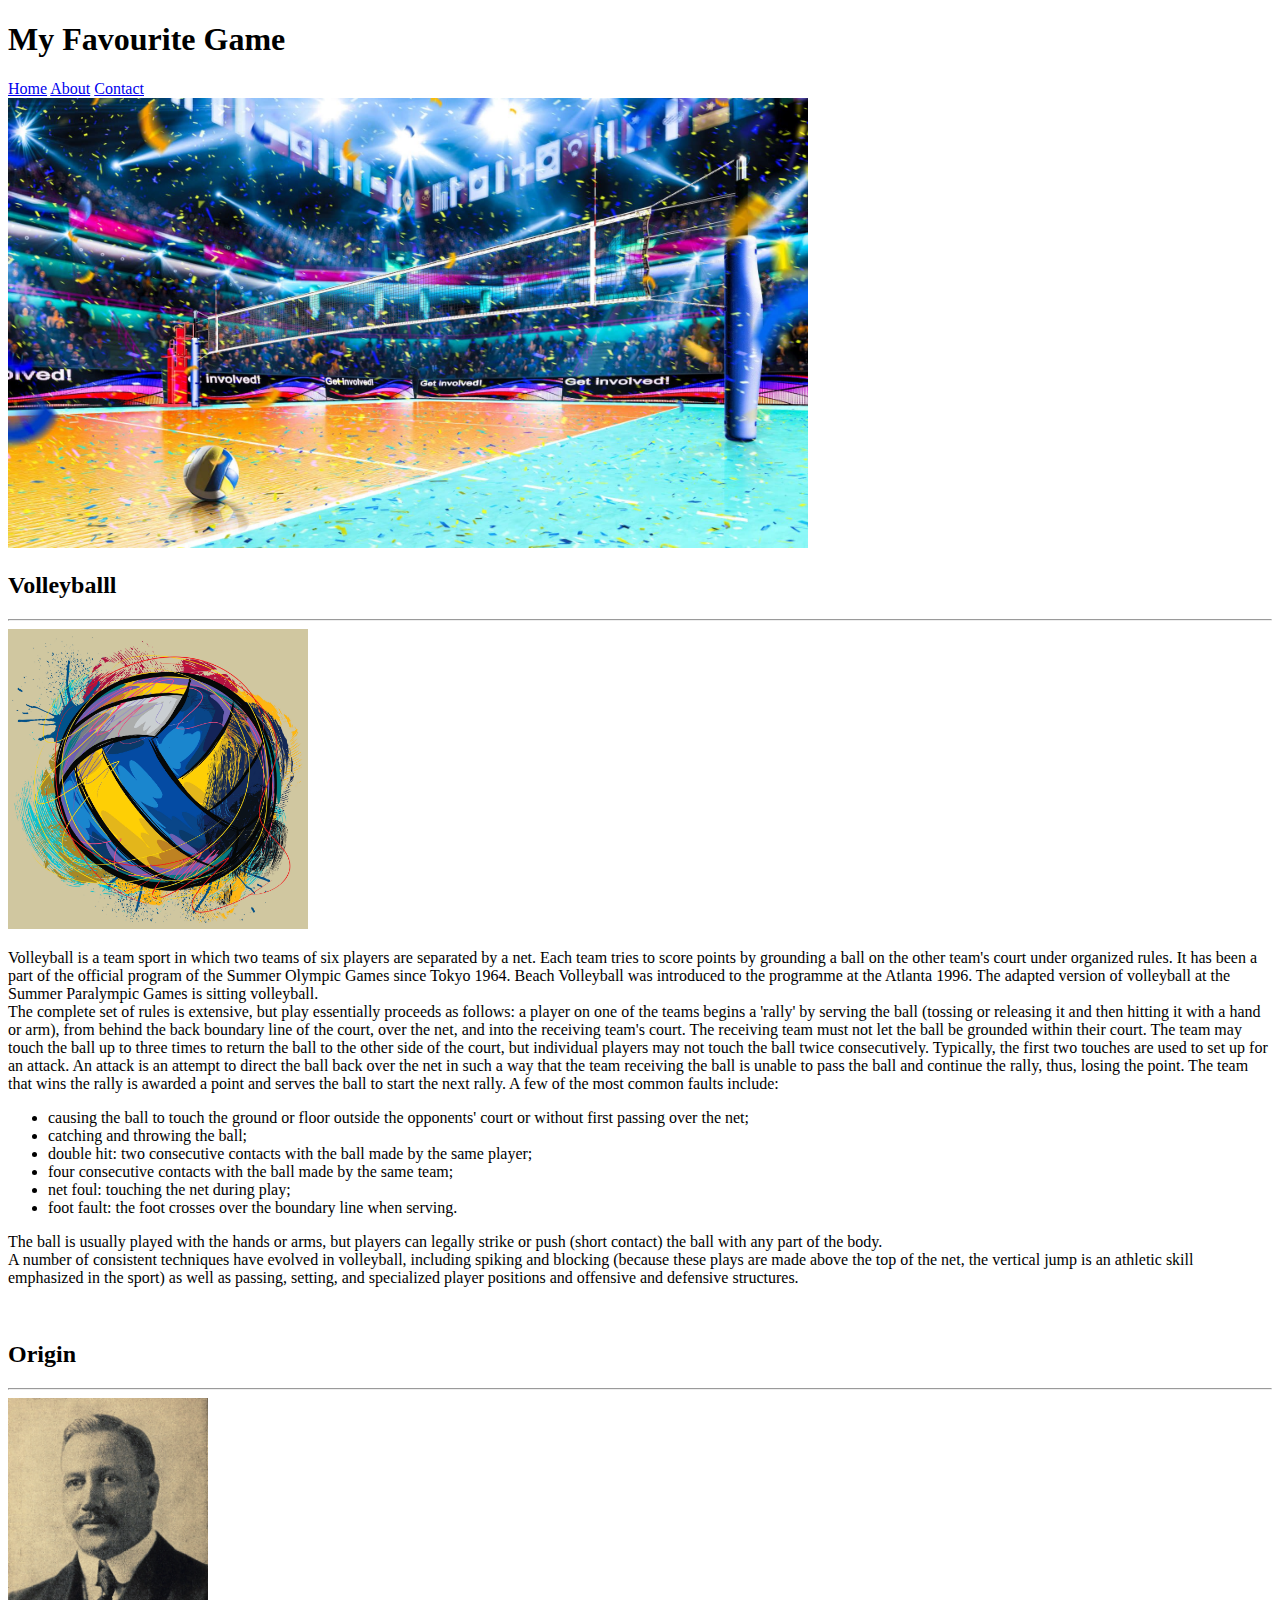
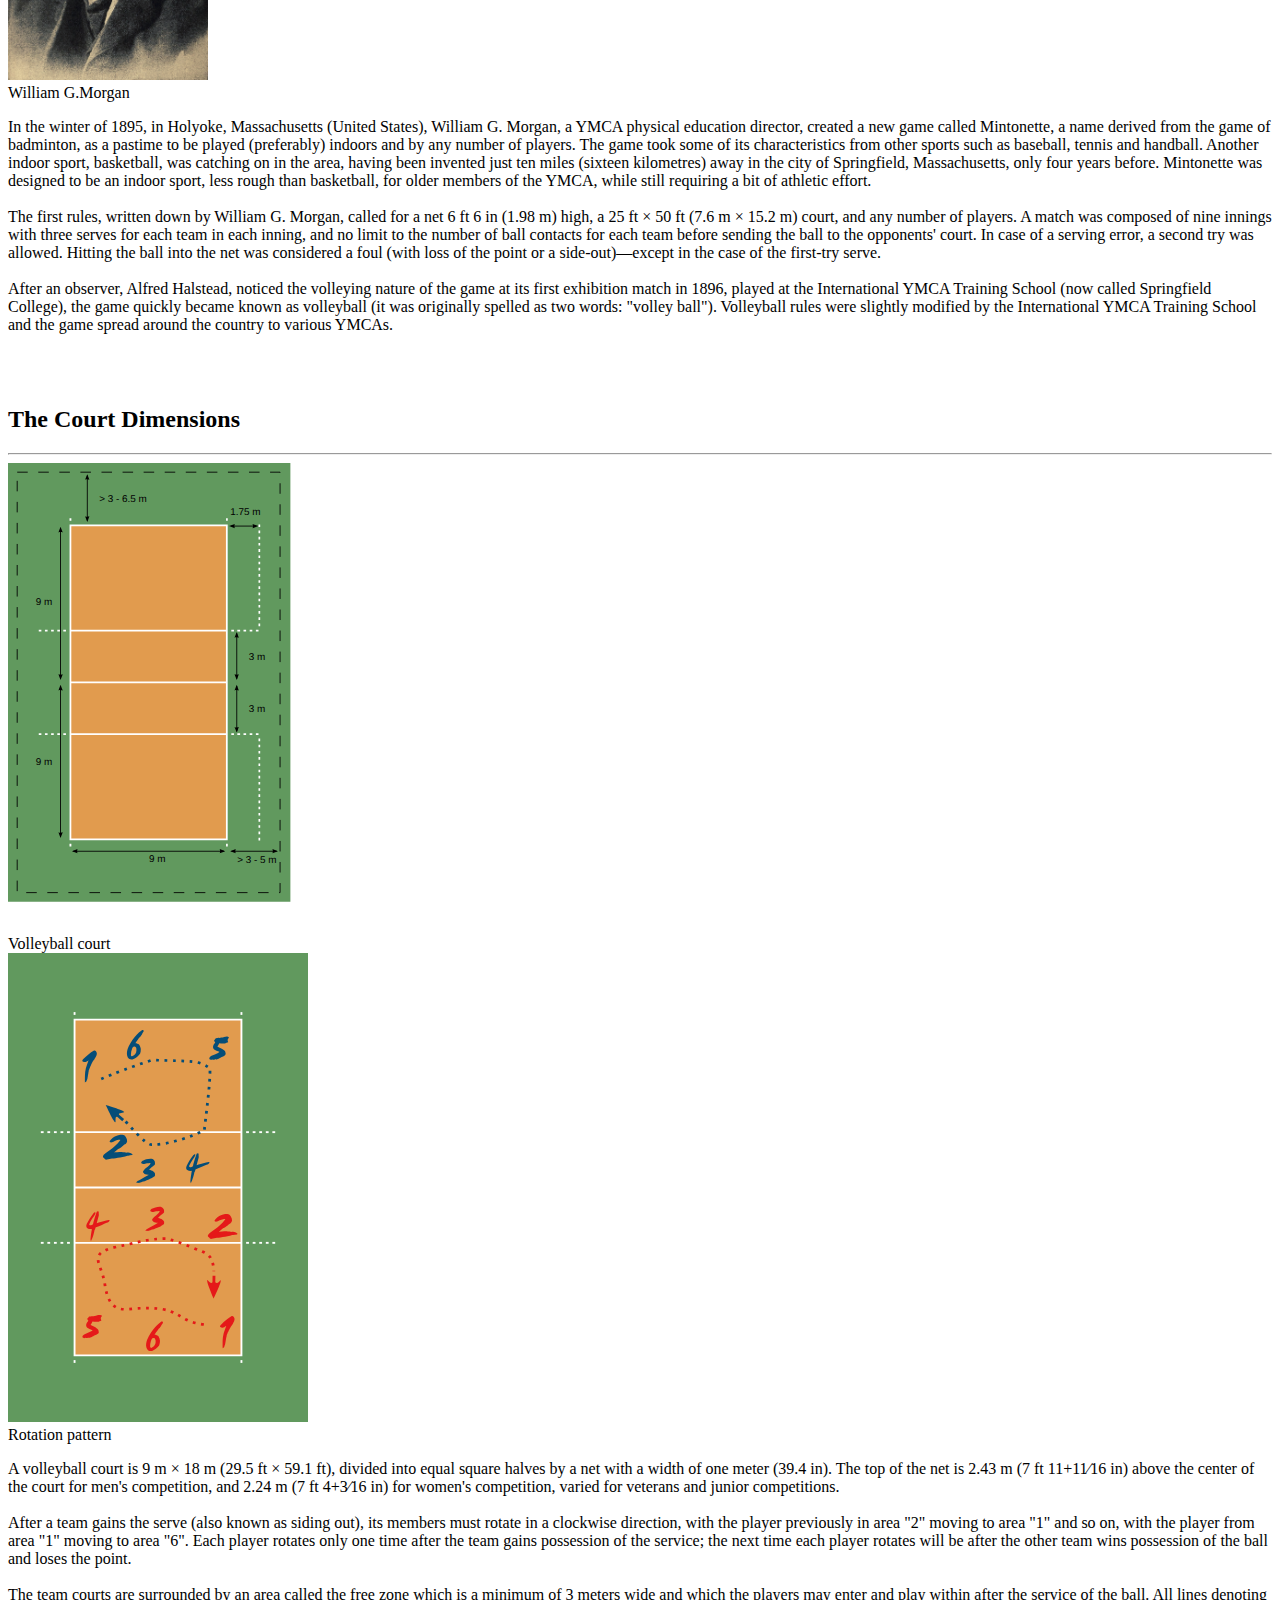
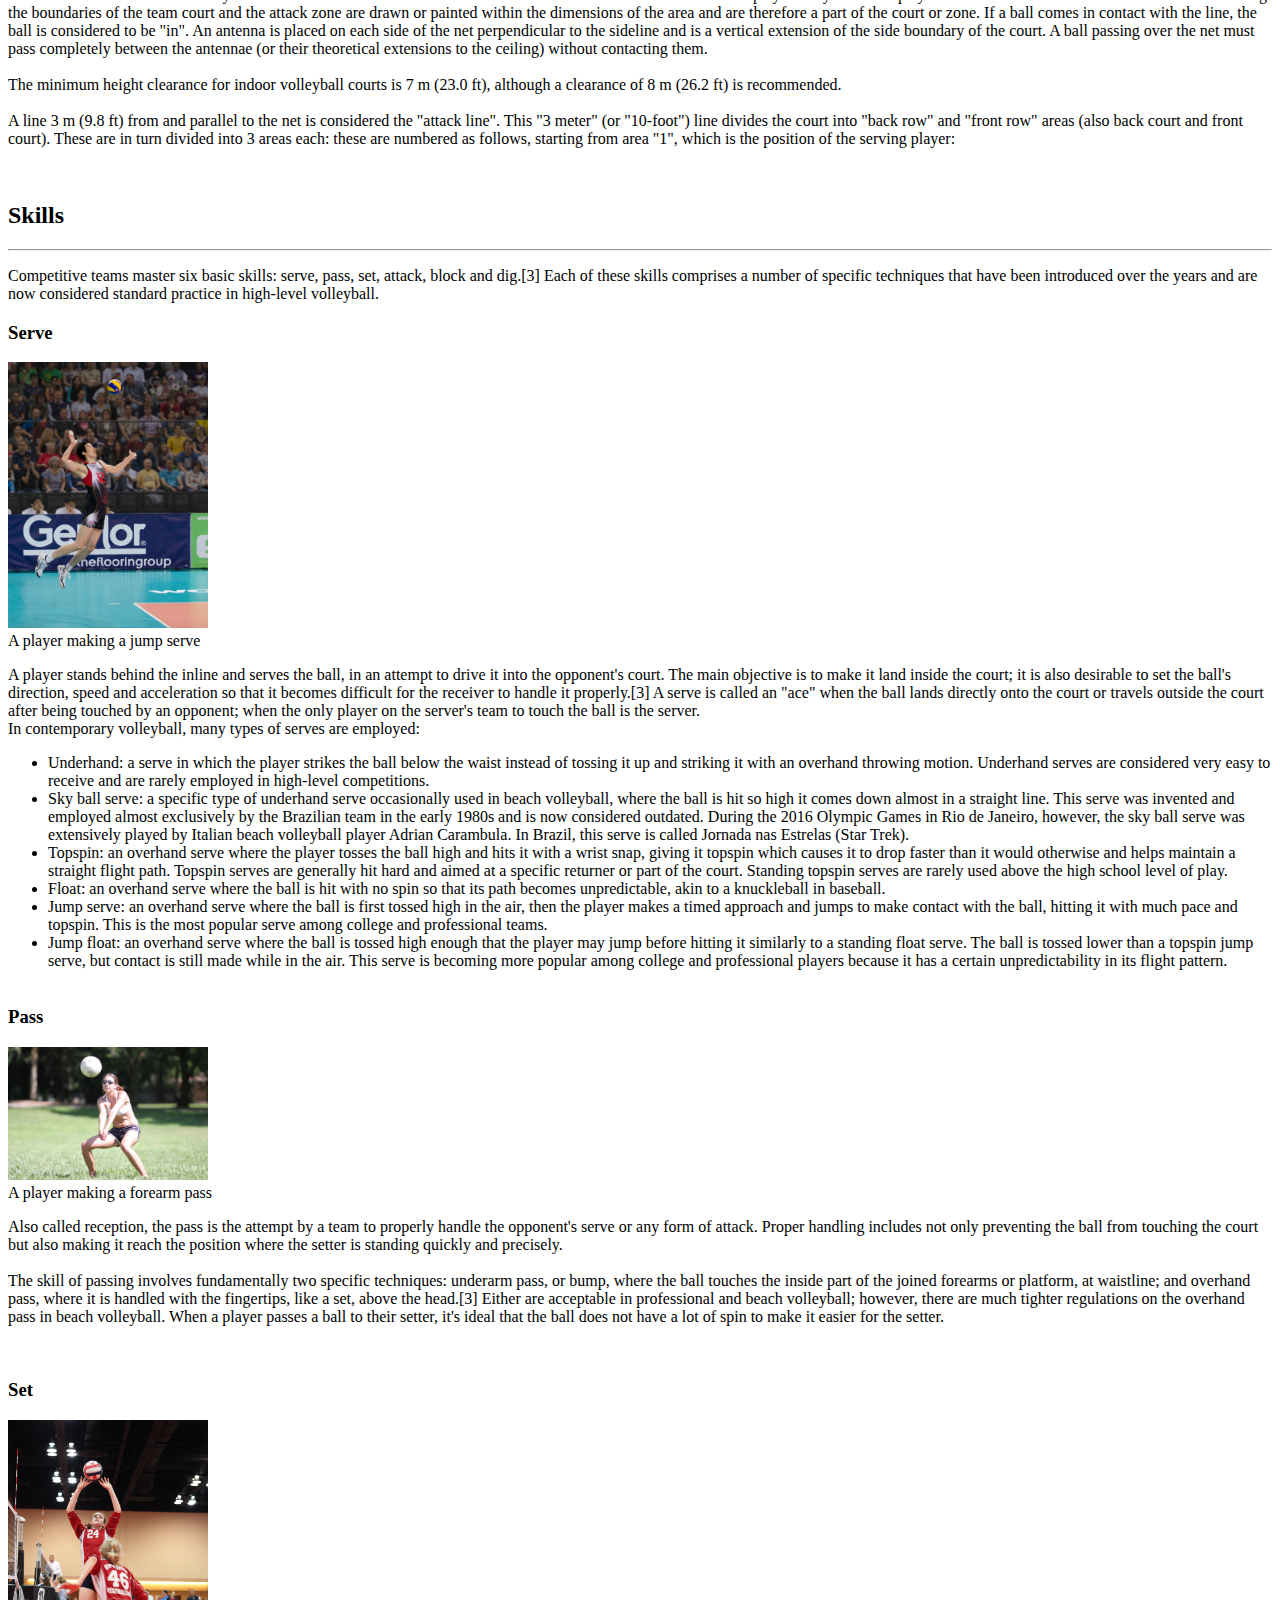
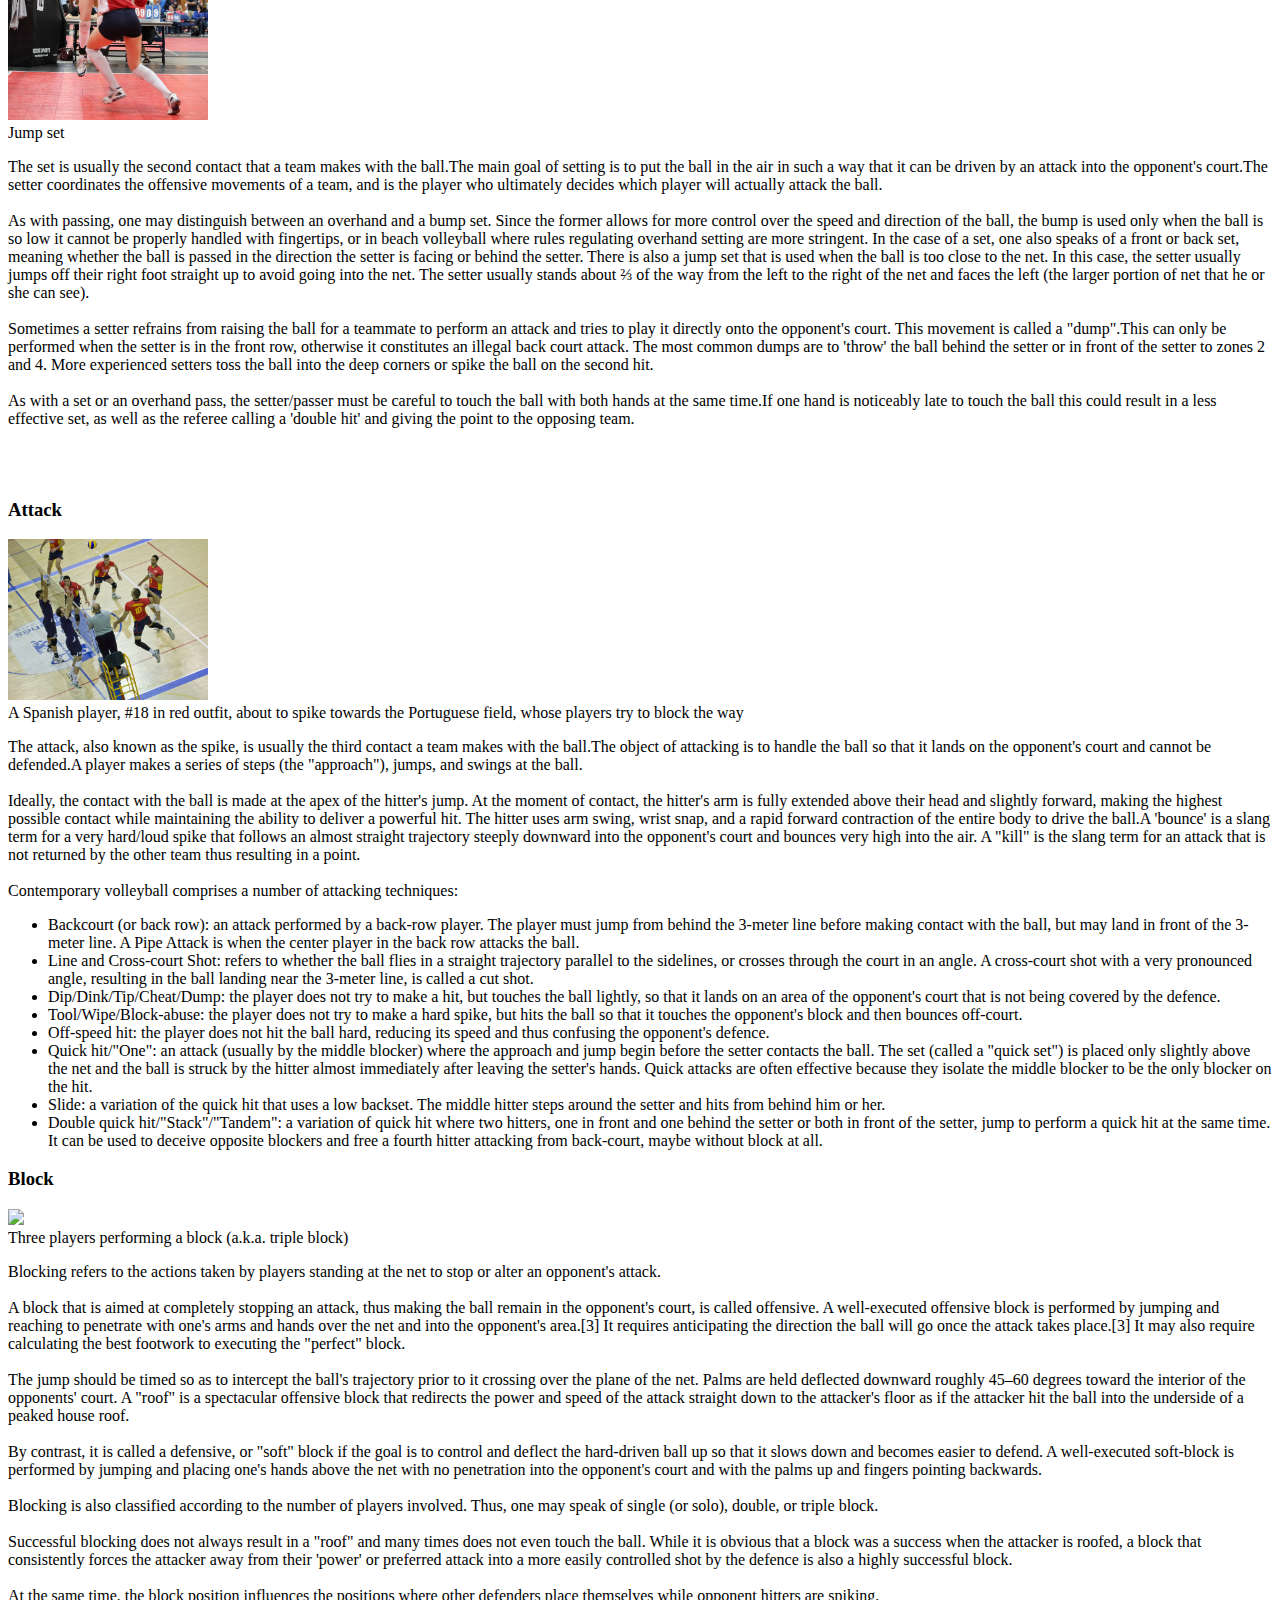
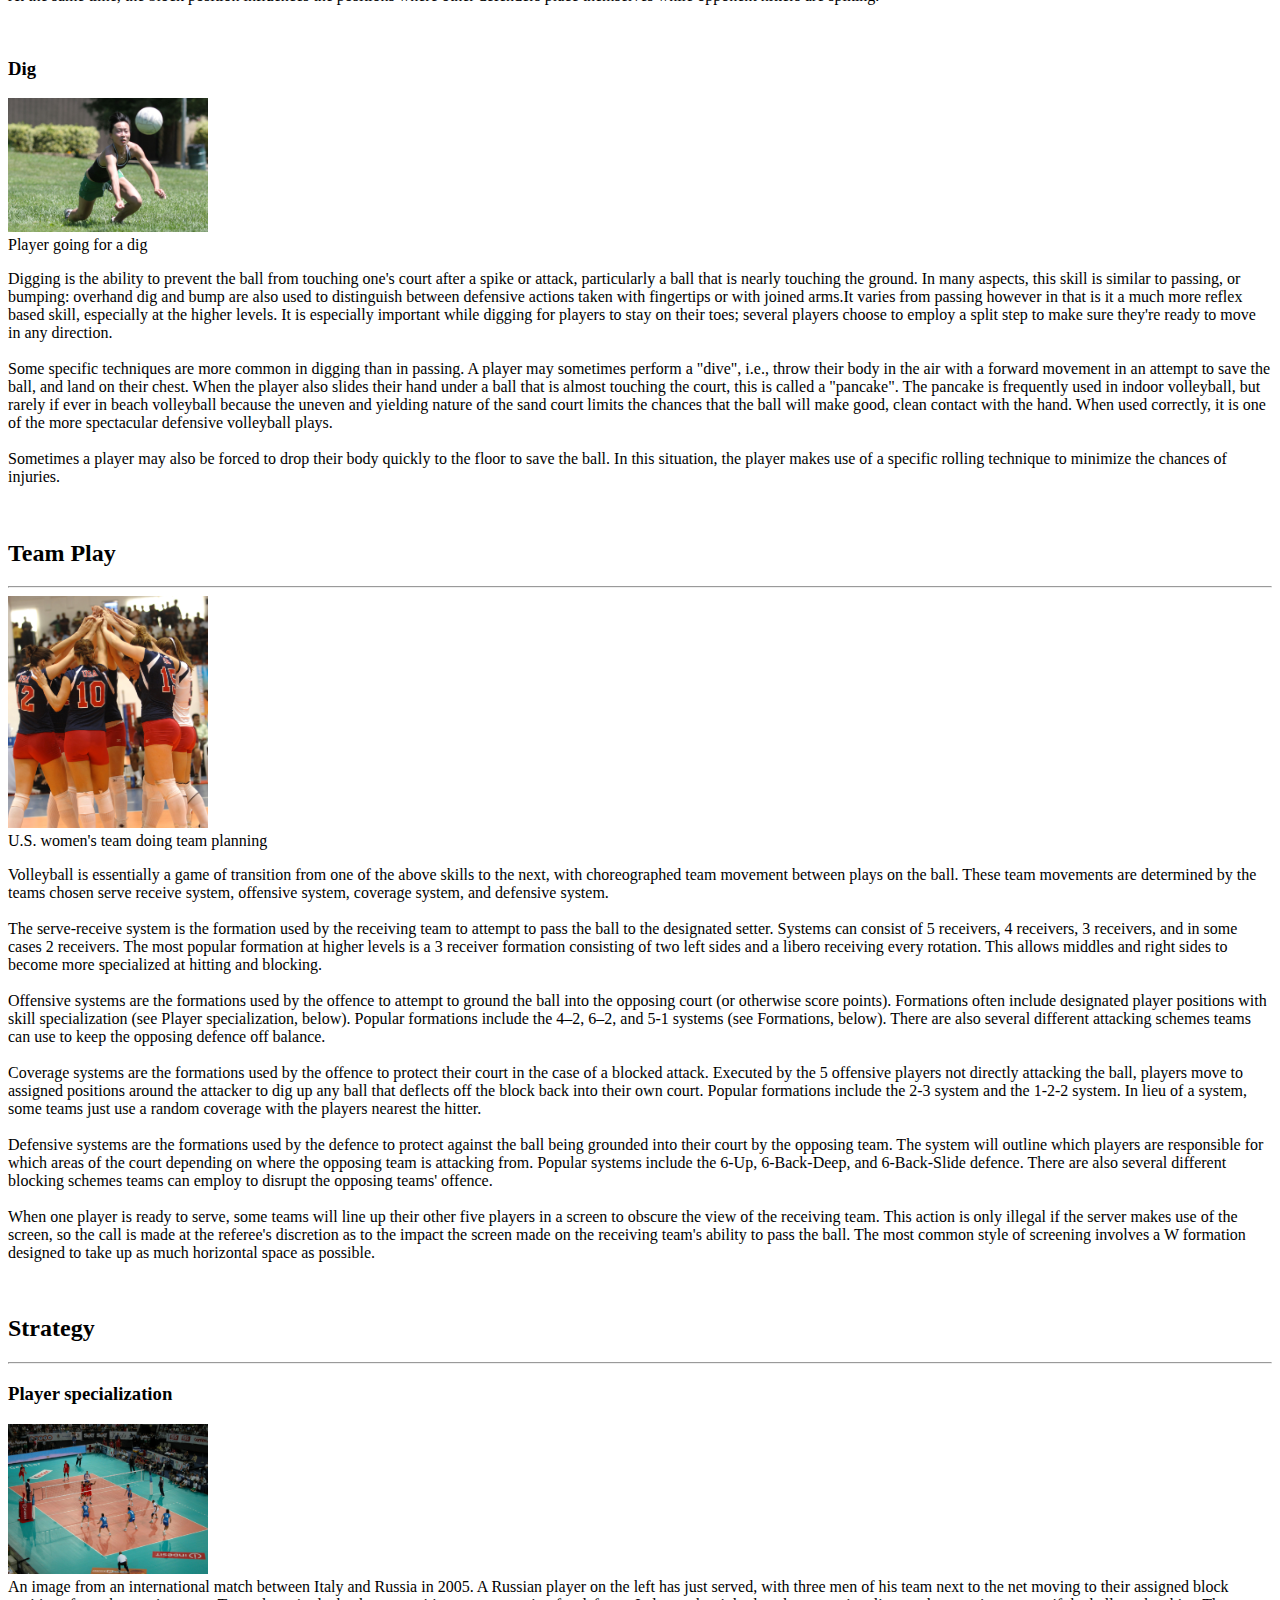
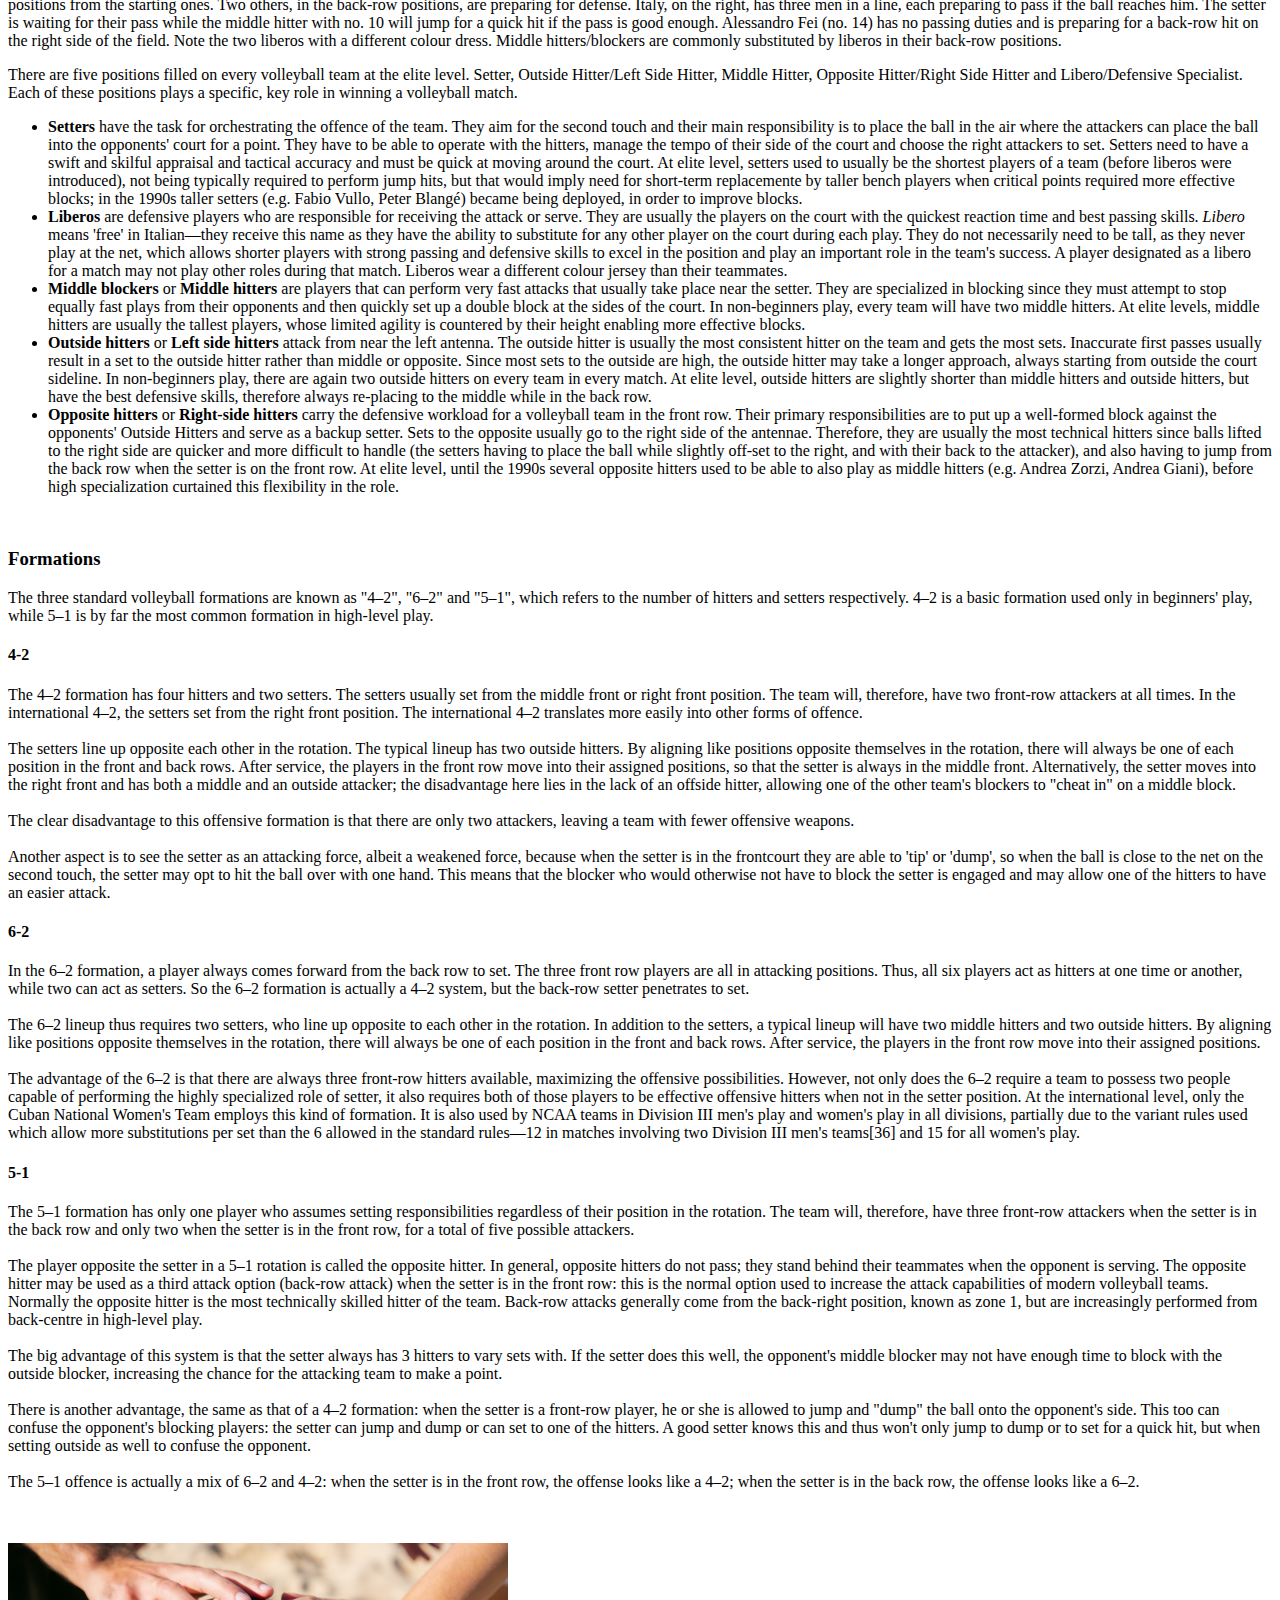
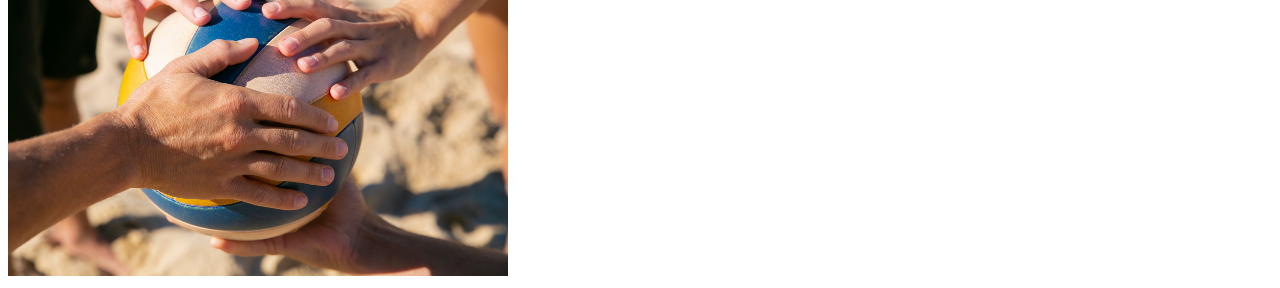
==== index.html @ 9593db27 "Html file" ====
<!DOCTYPE html>
<html lang="en">

<head>
    <meta charset="UTF-8">
    <meta http-equiv="X-UA-Compatible" content="IE=edge">
    <meta name="viewport" content="width=device-width, initial-scale=1.0">
    <title>My FAvourite Game</title>
</head>

<body>
    <h1>My Favourite Game</h1>
    <div>
        <a href="#">Home</a>
        <a href="#">About</a>
        <a href="#">Contact</a>
    </div>
    
    <img src="./volleyball_net.jpg" width=800px>
    <h2>Volleyballl</h2>
    <hr>
    <img src="./volleyball_main.jpg" width=300px>
    <p>Volleyball is a team sport in which two teams of six players are separated by a net. Each team tries to score
        points by grounding a ball on the other team's court under organized rules. It has been a part of the
        official program of the Summer Olympic Games since Tokyo 1964. Beach Volleyball was introduced to the programme
        at the Atlanta 1996. The adapted version of volleyball at the Summer Paralympic Games is sitting volleyball.<br>

        The complete set of rules is extensive, but play essentially proceeds as follows: a player on one of the teams
        begins a 'rally' by serving the ball (tossing or releasing it and then hitting it with a hand or arm), from
        behind the back boundary line of the court, over the net, and into the receiving team's court. The receiving
        team must not let the ball be grounded within their court. The team may touch the ball up to three times to
        return the ball to the other side of the court, but individual players may not touch the ball twice
        consecutively. Typically, the first two touches are used to set up for an attack. An attack is an attempt to
        direct the ball back over the net in such a way that the team receiving the ball is unable to pass the ball and
        continue the rally, thus, losing the point. The team that wins the rally is awarded a point and serves the ball
        to start the next rally. A few of the most common faults include:</p>
    <ul>
        <li>causing the ball to touch the ground or floor outside the opponents' court or without first passing over the
            net;</li>
        <li>catching and throwing the ball;</li>
        <li>double hit: two consecutive contacts with the ball made by the same player;</li>
        <li>four consecutive contacts with the ball made by the same team;</li>
        <li>net foul: touching the net during play;</li>
        <li>foot fault: the foot crosses over the boundary line when serving.</li>
    </ul>
    <p>The ball is usually played with the hands or arms, but players can legally strike or push (short contact) the
        ball with any part of the body.<br>

        A number of consistent techniques have evolved in volleyball, including spiking and blocking (because these
        plays are made above the top of the net, the vertical jump is an athletic skill emphasized in the sport) as well
        as passing, setting, and specialized player positions and offensive and defensive structures.</p><br>

    <h2>Origin</h2>
    <hr>
    <img src="./William_G._Morgan.jpg" width=200px>
    <figcaption>William G.Morgan</figcaption>
    <p>In the winter of 1895, in Holyoke, Massachusetts (United States), William G. Morgan, a YMCA physical education
        director, created a new game called Mintonette, a name derived from the game of badminton, as a pastime to be
        played (preferably) indoors and by any number of players. The game took some of its characteristics from other
        sports such as baseball, tennis and handball. Another indoor sport, basketball, was catching on in the area,
        having been invented just ten miles (sixteen kilometres) away in the city of Springfield, Massachusetts, only
        four years before. Mintonette was designed to be an indoor sport, less rough than basketball, for older members
        of the YMCA, while still requiring a bit of athletic effort.<br><br>

        The first rules, written down by William G. Morgan, called for a net 6 ft 6 in (1.98 m) high, a 25 ft × 50 ft
        (7.6 m × 15.2 m) court, and any number of players. A match was composed of nine innings with three serves for
        each team in each inning, and no limit to the number of ball contacts for each team before sending the ball to
        the opponents' court. In case of a serving error, a second try was allowed. Hitting the ball into the net was
        considered a foul (with loss of the point or a side-out)—except in the case of the first-try serve.<br><br>

        After an observer, Alfred Halstead, noticed the volleying nature of the game at its first exhibition match in
        1896, played at the International YMCA Training School (now called Springfield College), the game quickly became
        known as volleyball (it was originally spelled as two words: "volley ball"). Volleyball rules were slightly
        modified by the International YMCA Training School and the game spread around the country to various
        YMCAs.</p><br><br>

    <h2>The Court Dimensions</h2>
    <hr>
    <img src="./VolleyballCourt.svg" width=300px>
    <figcaption>Volleyball court</figcaption>
    <img src="./VolleyballRotation.svg" width=300px>
    <figcaption>Rotation pattern</figcaption>
    <p>A volleyball court is 9 m × 18 m (29.5 ft × 59.1 ft), divided into equal square halves by a net with a width of
        one meter (39.4 in). The top of the net is 2.43 m (7 ft 11+11⁄16 in) above the center of the court for men's
        competition, and 2.24 m (7 ft 4+3⁄16 in) for women's competition, varied for veterans and junior
        competitions.<br><br>
        After a team gains the serve (also known as siding out), its members must rotate in a clockwise direction, with
        the player previously in area "2" moving to area "1" and so on, with the player from area "1" moving to area
        "6". Each player rotates only one time after the team gains possession of the service; the next time each
        player rotates will be after the other team wins possession of the ball and loses the point.<br><br>

        The team courts are surrounded by an area called the free zone which is a minimum of 3 meters wide and which the
        players may enter and play within after the service of the ball. All lines denoting the boundaries of the
        team court and the attack zone are drawn or painted within the dimensions of the area and are therefore a part
        of the court or zone. If a ball comes in contact with the line, the ball is considered to be "in". An antenna is
        placed on each side of the net perpendicular to the sideline and is a vertical extension of the side boundary of
        the court. A ball passing over the net must pass completely between the antennae (or their theoretical
        extensions to the ceiling) without contacting them.<br><br>

        The minimum height clearance for indoor volleyball courts is 7 m (23.0 ft), although a clearance of 8 m (26.2
        ft) is recommended.<br><br>

        A line 3 m (9.8 ft) from and parallel to the net is considered the "attack line". This "3 meter" (or "10-foot")
        line divides the court into "back row" and "front row" areas (also back court and front court). These are in
        turn divided into 3 areas each: these are numbered as follows, starting from area "1", which is the position of
        the serving player:</p><br>

    <h2>Skills</h2>
    <hr>
    <p>Competitive teams master six basic skills: serve, pass, set, attack, block and dig.[3] Each of these skills
        comprises a number of specific techniques that have been introduced over the years and are now considered
        standard practice in high-level volleyball.</p>

    <h3>Serve</h3>
    <img src="./Volleyball_Sprungaufschlag.jpg" width=200px>
    <figcaption>A player making a jump serve</figcaption>
    <p>A player stands behind the inline and serves the ball, in an attempt to drive it into the opponent's court. The
        main objective is to make it land inside the court; it is also desirable to set the ball's direction, speed and
        acceleration so that it becomes difficult for the receiver to handle it properly.[3] A serve is called an "ace"
        when the ball lands directly onto the court or travels outside the court after being touched by an opponent;
        when the only player on the server's team to touch the ball is the server.<br>

        In contemporary volleyball, many types of serves are employed:</p>
    <ul>
        <li>Underhand: a serve in which the player strikes the ball below the waist instead of tossing it up and
            striking it with an overhand throwing motion. Underhand serves are considered very easy to receive and are
            rarely employed in high-level competitions.</li>
        <li>Sky ball serve: a specific type of underhand serve occasionally used in beach volleyball, where the ball is
            hit so high it comes down almost in a straight line. This serve was invented and employed almost exclusively
            by the Brazilian team in the early 1980s and is now considered outdated. During the 2016 Olympic Games in
            Rio de Janeiro, however, the sky ball serve was extensively played by Italian beach volleyball player Adrian
            Carambula. In Brazil, this serve is called Jornada nas Estrelas (Star Trek).</li>
        <li>Topspin: an overhand serve where the player tosses the ball high and hits it with a wrist snap, giving it
            topspin which causes it to drop faster than it would otherwise and helps maintain a straight flight path.
            Topspin serves are generally hit hard and aimed at a specific returner or part of the court. Standing
            topspin serves are rarely used above the high school level of play.</li>
        <li>Float: an overhand serve where the ball is hit with no spin so that its path becomes unpredictable, akin to
            a knuckleball in baseball.</li>
        <li>Jump serve: an overhand serve where the ball is first tossed high in the air, then the player makes a timed
            approach and jumps to make contact with the ball, hitting it with much pace and topspin. This is the most
            popular serve among college and professional teams.</li>
        <li>Jump float: an overhand serve where the ball is tossed high enough that the player may jump before hitting
            it similarly to a standing float serve. The ball is tossed lower than a topspin jump serve, but contact is
            still made while in the air. This serve is becoming more popular among college and professional players
            because it has a certain unpredictability in its flight pattern.</li><br>
    </ul>

    <h3>Pass</h3>
    <img src="./Volleyball_reception.jpg" width=200px>
    <figcaption>A player making a forearm pass</figcaption>
    <p>Also called reception, the pass is the attempt by a team to properly handle the opponent's serve or any form of
        attack. Proper handling includes not only preventing the ball from touching the court but also making it reach
        the position where the setter is standing quickly and precisely.<br><br>
        The skill of passing involves fundamentally two specific techniques: underarm pass, or bump, where the ball
        touches the inside part of the joined forearms or platform, at waistline; and overhand pass, where it is handled
        with
        the fingertips, like a set, above the head.[3] Either are acceptable in professional and beach volleyball;
        however,
        there are much tighter regulations on the overhand pass in beach volleyball. When a player passes a ball to
        their setter, it's ideal that the ball does not have a lot of spin to make it easier for the setter.</p><br>

    <h3>Set</h3>
    <img src="./Jump_Set.jpg" width=200px>
    <figcaption>Jump set</figcaption>
    <p>The set is usually the second contact that a team makes with the ball.The main goal of setting is to put the
        ball in the air in such a way that it can be driven by an attack into the opponent's court.The setter
        coordinates the offensive movements of a team, and is the player who ultimately decides which player will
        actually attack the ball.<br><br>

        As with passing, one may distinguish between an overhand and a bump set. Since the former allows for more
        control over the speed and direction of the ball, the bump is used only when the ball is so low it cannot be
        properly handled with fingertips, or in beach volleyball where rules regulating overhand setting are more
        stringent. In the case of a set, one also speaks of a front or back set, meaning whether the ball is passed in
        the direction the setter is facing or behind the setter. There is also a jump set that is used when the ball is
        too close to the net. In this case, the setter usually jumps off their right foot straight up to avoid going
        into the net. The setter usually stands about ⅔ of the way from the left to the right of the net and faces the
        left (the larger portion of net that he or she can see).<br><br>

        Sometimes a setter refrains from raising the ball for a teammate to perform an attack and tries to play it
        directly onto the opponent's court. This movement is called a "dump".This can only be performed when the
        setter is in the front row, otherwise it constitutes an illegal back court attack. The most common dumps are to
        'throw' the ball behind the setter or in front of the setter to zones 2 and 4. More experienced setters toss the
        ball into the deep corners or spike the ball on the second hit.<br><br>

        As with a set or an overhand pass, the setter/passer must be careful to touch the ball with both hands at the
        same time.If one hand is noticeably late to touch the ball this could result in a less effective set, as
        well as the referee calling a 'double hit' and giving the point to the opposing team.</p><br><br>

    <h3>Attack</h3>
    <img src="./Bilateral_España-Portugal_de_voleibol_-_02.jpg" width=200px>
    <figcaption>A Spanish player, #18 in red outfit, about to spike towards the Portuguese field, whose players try to
        block the way</figcaption>
    <p>The attack, also known as the spike, is usually the third contact a team makes with the ball.The object of
        attacking is to handle the ball so that it lands on the opponent's court and cannot be defended.A player
        makes a series of steps (the "approach"), jumps, and swings at the ball.<br><br>

        Ideally, the contact with the ball is made at the apex of the hitter's jump. At the moment of contact, the
        hitter's arm is fully extended above their head and slightly forward, making the highest possible contact while
        maintaining the ability to deliver a powerful hit. The hitter uses arm swing, wrist snap, and a rapid forward
        contraction of the entire body to drive the ball.A 'bounce' is a slang term for a very hard/loud spike that
        follows an almost straight trajectory steeply downward into the opponent's court and bounces very high into the
        air. A "kill" is the slang term for an attack that is not returned by the other team thus resulting in a
        point.<br><br>

        Contemporary volleyball comprises a number of attacking techniques:</p>
    <ul>
        <li>Backcourt (or back row): an attack performed by a back-row player. The player must jump from behind the
            3-meter line before making contact with the ball, but may land in front of the 3-meter line. A Pipe Attack
            is when the center player in the back row attacks the ball.</li>
        <li>Line and Cross-court Shot: refers to whether the ball flies in a straight trajectory parallel to the
            sidelines, or crosses through the court in an angle. A cross-court shot with a very pronounced angle,
            resulting in the ball landing near the 3-meter line, is called a cut shot.</li>
        <li>Dip/Dink/Tip/Cheat/Dump: the player does not try to make a hit, but touches the ball lightly, so that it
            lands on an area of the opponent's court that is not being covered by the defence.</li>
        <li>Tool/Wipe/Block-abuse: the player does not try to make a hard spike, but hits the ball so that it touches
            the opponent's block and then bounces off-court.</li>
        <li>Off-speed hit: the player does not hit the ball hard, reducing its speed and thus confusing the opponent's
            defence.</li>
        <li>Quick hit/"One": an attack (usually by the middle blocker) where the approach and jump begin before the
            setter contacts the ball. The set (called a "quick set") is placed only slightly above the net and the ball
            is struck by the hitter almost immediately after leaving the setter's hands. Quick attacks are often
            effective because they isolate the middle blocker to be the only blocker on the hit.</li>
        <li>Slide: a variation of the quick hit that uses a low backset. The middle hitter steps around the setter and
            hits from behind him or her.</li>
        <li>Double quick hit/"Stack"/"Tandem": a variation of quick hit where two hitters, one in front and one behind
            the setter or both in front of the setter, jump to perform a quick hit at the same time. It can be used to
            deceive opposite blockers and free a fourth hitter attacking from back-court, maybe without block at all.
        </li>
    </ul>

    <h3>Block</h3>
    <img src="./Triple_block_.jpg" width=200px>
    <figcaption>Three players performing a block (a.k.a. triple block)</figcaption>
    <p>Blocking refers to the actions taken by players standing at the net to stop or alter an opponent's
        attack.<br><br>

        A block that is aimed at completely stopping an attack, thus making the ball remain in the opponent's court, is
        called offensive. A well-executed offensive block is performed by jumping and reaching to penetrate with one's
        arms and hands over the net and into the opponent's area.[3] It requires anticipating the direction the ball
        will go once the attack takes place.[3] It may also require calculating the best footwork to executing the
        "perfect" block.<br><br>

        The jump should be timed so as to intercept the ball's trajectory prior to it crossing over the plane of the
        net. Palms are held deflected downward roughly 45–60 degrees toward the interior of the opponents' court. A
        "roof" is a spectacular offensive block that redirects the power and speed of the attack straight down to the
        attacker's floor as if the attacker hit the ball into the underside of a peaked house roof.<br><br>

        By contrast, it is called a defensive, or "soft" block if the goal is to control and deflect the hard-driven
        ball up so that it slows down and becomes easier to defend. A well-executed soft-block is performed by jumping
        and placing one's hands above the net with no penetration into the opponent's court and with the palms up and
        fingers pointing backwards.<br><br>

        Blocking is also classified according to the number of players involved. Thus, one may speak of single (or
        solo), double, or triple block.<br><br>

        Successful blocking does not always result in a "roof" and many times does not even touch the ball. While it is
        obvious that a block was a success when the attacker is roofed, a block that consistently forces the attacker
        away from their 'power' or preferred attack into a more easily controlled shot by the defence is also a highly
        successful block.<br><br>

        At the same time, the block position influences the positions where other defenders place themselves while
        opponent hitters are spiking.</p><br>

    <h3>Dig</h3>
    <img src="./Volleyball_dig.jpg" width=200px>
    <figcaption>Player going for a dig</figcaption>
    <p>Digging is the ability to prevent the ball from touching one's court after a spike or attack, particularly a ball
        that is nearly touching the ground. In many aspects, this skill is similar to passing, or bumping: overhand
        dig and bump are also used to distinguish between defensive actions taken with fingertips or with joined
        arms.It varies from passing however in that is it a much more reflex based skill, especially at the higher
        levels. It is especially important while digging for players to stay on their toes; several players choose to
        employ a split step to make sure they're ready to move in any direction.<br><br>

        Some specific techniques are more common in digging than in passing. A player may sometimes perform a "dive",
        i.e., throw their body in the air with a forward movement in an attempt to save the ball, and land on their
        chest. When the player also slides their hand under a ball that is almost touching the court, this is called a
        "pancake". The pancake is frequently used in indoor volleyball, but rarely if ever in beach volleyball because
        the uneven and yielding nature of the sand court limits the chances that the ball will make good, clean contact
        with the hand. When used correctly, it is one of the more spectacular defensive volleyball plays.<br><br>

        Sometimes a player may also be forced to drop their body quickly to the floor to save the ball. In this
        situation, the player makes use of a specific rolling technique to minimize the chances of injuries.</p><br>

    <h2>Team Play</h2>
    <hr>
    <img src="./U.S._Womens_Volleyball_team_CISM_2007.jpg" width=200px>
    <figcaption>U.S. women's team doing team planning</figcaption>
    <p>Volleyball is essentially a game of transition from one of the above skills to the next, with choreographed team
        movement between plays on the ball. These team movements are determined by the teams chosen serve receive
        system, offensive system, coverage system, and defensive system.<br><br>

        The serve-receive system is the formation used by the receiving team to attempt to pass the ball to the
        designated setter. Systems can consist of 5 receivers, 4 receivers, 3 receivers, and in some cases 2 receivers.
        The most popular formation at higher levels is a 3 receiver formation consisting of two left sides and a libero
        receiving every rotation. This allows middles and right sides to become more specialized at hitting and
        blocking.<br><br>

        Offensive systems are the formations used by the offence to attempt to ground the ball into the opposing court
        (or otherwise score points). Formations often include designated player positions with skill specialization (see
        Player specialization, below). Popular formations include the 4–2, 6–2, and 5-1 systems (see Formations, below).
        There are also several different attacking schemes teams can use to keep the opposing defence off
        balance.<br><br>

        Coverage systems are the formations used by the offence to protect their court in the case of a blocked attack.
        Executed by the 5 offensive players not directly attacking the ball, players move to assigned positions around
        the attacker to dig up any ball that deflects off the block back into their own court. Popular formations
        include the 2-3 system and the 1-2-2 system. In lieu of a system, some teams just use a random coverage with the
        players nearest the hitter.<br><br>

        Defensive systems are the formations used by the defence to protect against the ball being grounded into their
        court by the opposing team. The system will outline which players are responsible for which areas of the court
        depending on where the opposing team is attacking from. Popular systems include the 6-Up, 6-Back-Deep, and
        6-Back-Slide defence. There are also several different blocking schemes teams can employ to disrupt the opposing
        teams' offence.<br><br>

        When one player is ready to serve, some teams will line up their other five players in a screen to obscure the
        view of the receiving team. This action is only illegal if the server makes use of the screen, so the call is
        made at the referee's discretion as to the impact the screen made on the receiving team's ability to pass the
        ball. The most common style of screening involves a W formation designed to take up as much horizontal space as
        possible.</p><br>

    <h2>Strategy</h2>
    <hr>
    <h3>Player specialization</h3>
    <img src="./Europei_di_pallavolo_2005_-_Italia-Russia.jpg" width=200px>
    <figcaption>An image from an international match between Italy and Russia in 2005. A Russian player on the left has
        just served, with three men of his team next to the net moving to their assigned block positions from the
        starting ones. Two others, in the back-row positions, are preparing for defense. Italy, on the right, has three
        men in a line, each preparing to pass if the ball reaches him. The setter is waiting for their pass while the
        middle hitter with no. 10 will jump for a quick hit if the pass is good enough. Alessandro Fei (no. 14) has no
        passing duties and is preparing for a back-row hit on the right side of the field. Note the two liberos with a
        different colour dress. Middle hitters/blockers are commonly substituted by liberos in their back-row positions.
    </figcaption>
    <p>There are five positions filled on every volleyball team at the elite level. Setter, Outside Hitter/Left Side
        Hitter, Middle Hitter, Opposite Hitter/Right Side Hitter and Libero/Defensive Specialist. Each of these
        positions plays a specific, key role in winning a volleyball match.</p>
    <ul>
        <li><b>Setters</b> have the task for orchestrating the offence of the team. They aim for the second touch and
            their
            main responsibility is to place the ball in the air where the attackers can place the ball into the
            opponents' court for a point. They have to be able to operate with the hitters, manage the tempo of their
            side of the court and choose the right attackers to set. Setters need to have a swift and skilful appraisal
            and tactical accuracy and must be quick at moving around the court. At elite level, setters used to usually
            be the shortest players of a team (before liberos were introduced), not being typically required to perform
            jump hits, but that would imply need for short-term replacemente by taller bench players when critical
            points required more effective blocks; in the 1990s taller setters (e.g. Fabio Vullo, Peter Blangé) became
            being deployed, in order to improve blocks.</li>
        <li><b>Liberos</b> are defensive players who are responsible for receiving the attack or serve. They are usually
            the
            players on the court with the quickest reaction time and best passing skills. <i>Libero</i> means 'free' in
            Italian—they receive this name as they have the ability to substitute for any other player on the court
            during each play. They do not necessarily need to be tall, as they never play at the net, which allows
            shorter players with strong passing and defensive skills to excel in the position and play an important role
            in the team's success. A player designated as a libero for a match may not play other roles during that
            match. Liberos wear a different colour jersey than their teammates.</li>
        <li><b>Middle blockers</b> or <b>Middle hitters</b> are players that can perform very fast attacks that usually
            take place
            near the setter. They are specialized in blocking since they must attempt to stop equally fast plays from
            their opponents and then quickly set up a double block at the sides of the court. In non-beginners play,
            every team will have two middle hitters. At elite levels, middle hitters are usually the tallest players,
            whose limited agility is countered by their height enabling more effective blocks.</li>
        <li><b>Outside hitters</b> or <b>Left side hitters</b> attack from near the left antenna. The outside hitter is
            usually the
            most consistent hitter on the team and gets the most sets. Inaccurate first passes usually result in a set
            to the outside hitter rather than middle or opposite. Since most sets to the outside are high, the outside
            hitter may take a longer approach, always starting from outside the court sideline. In non-beginners play,
            there are again two outside hitters on every team in every match. At elite level, outside hitters are
            slightly shorter than middle hitters and outside hitters, but have the best defensive skills, therefore
            always re-placing to the middle while in the back row.</li>
        <li><b>Opposite hitters</b> or <b>Right-side hitters</b> carry the defensive workload for a volleyball team in
            the front row.
            Their primary responsibilities are to put up a well-formed block against the opponents' Outside Hitters and
            serve as a backup setter. Sets to the opposite usually go to the right side of the antennae. Therefore, they
            are usually the most technical hitters since balls lifted to the right side are quicker and more difficult
            to handle (the setters having to place the ball while slightly off-set to the right, and with their back to
            the attacker), and also having to jump from the back row when the setter is on the front row. At elite
            level, until the 1990s several opposite hitters used to be able to also play as middle hitters (e.g. Andrea
            Zorzi, Andrea Giani), before high specialization curtained this flexibility in the role.</li>

    </ul><br>
    <h3>Formations</h3>
    <p>The three standard volleyball formations are known as "4–2", "6–2" and "5–1", which refers to the number of
        hitters and setters respectively. 4–2 is a basic formation used only in beginners' play, while 5–1 is by far the
        most common formation in high-level play.</p>
    <h4>4-2</h4>
    <p>The 4–2 formation has four hitters and two setters. The setters usually set from the middle front or right front
        position. The team will, therefore, have two front-row attackers at all times. In the international 4–2, the
        setters set from the right front position. The international 4–2 translates more easily into other forms of
        offence.<br><br>
        The setters line up opposite each other in the rotation. The typical lineup has two outside hitters. By aligning
        like positions opposite themselves in the rotation, there will always be one of each position in the front and
        back rows. After service, the players in the front row move into their assigned positions, so that the setter is
        always in the middle front. Alternatively, the setter moves into the right front and has both a middle and an
        outside attacker; the disadvantage here lies in the lack of an offside hitter, allowing one of the other team's
        blockers to "cheat in" on a middle block.<br><br>
        The clear disadvantage to this offensive formation is that there are only two attackers, leaving a team with
        fewer offensive weapons.<br><br>
        Another aspect is to see the setter as an attacking force, albeit a weakened force, because when the setter is
        in the frontcourt they are able to 'tip' or 'dump', so when the ball is close to the net on the second touch,
        the setter may opt to hit the ball over with one hand. This means that the blocker who would otherwise not have
        to block the setter is engaged and may allow one of the hitters to have an easier attack.</p>

    <h4>6-2</h4>
    <p>In the 6–2 formation, a player always comes forward from the back row to set. The three front row players are all
        in attacking positions. Thus, all six players act as hitters at one time or another, while two can act as
        setters. So the 6–2 formation is actually a 4–2 system, but the back-row setter penetrates to set.<br><br>

        The 6–2 lineup thus requires two setters, who line up opposite to each other in the rotation. In addition to the
        setters, a typical lineup will have two middle hitters and two outside hitters. By aligning like positions
        opposite themselves in the rotation, there will always be one of each position in the front and back rows. After
        service, the players in the front row move into their assigned positions.<br><br>

        The advantage of the 6–2 is that there are always three front-row hitters available, maximizing the offensive
        possibilities. However, not only does the 6–2 require a team to possess two people capable of performing the
        highly specialized role of setter, it also requires both of those players to be effective offensive hitters when
        not in the setter position. At the international level, only the Cuban National Women's Team employs this kind
        of formation. It is also used by NCAA teams in Division III men's play and women's play in all divisions,
        partially due to the variant rules used which allow more substitutions per set than the 6 allowed in the
        standard rules—12 in matches involving two Division III men's teams[36] and 15 for all women's play.</p>

    <h4>5-1</h4>
    <p>The 5–1 formation has only one player who assumes setting responsibilities regardless of their position in the
        rotation. The team will, therefore, have three front-row attackers when the setter is in the back row and only
        two when the setter is in the front row, for a total of five possible attackers.<br><br>

        The player opposite the setter in a 5–1 rotation is called the opposite hitter. In general, opposite hitters do
        not pass; they stand behind their teammates when the opponent is serving. The opposite hitter may be used as a
        third attack option (back-row attack) when the setter is in the front row: this is the normal option used to
        increase the attack capabilities of modern volleyball teams. Normally the opposite hitter is the most
        technically skilled hitter of the team. Back-row attacks generally come from the back-right position, known as
        zone 1, but are increasingly performed from back-centre in high-level play.<br><br>

        The big advantage of this system is that the setter always has 3 hitters to vary sets with. If the setter does
        this well, the opponent's middle blocker may not have enough time to block with the outside blocker, increasing
        the chance for the attacking team to make a point.<br><br>

        There is another advantage, the same as that of a 4–2 formation: when the setter is a front-row player, he or
        she is allowed to jump and "dump" the ball onto the opponent's side. This too can confuse the opponent's
        blocking players: the setter can jump and dump or can set to one of the hitters. A good setter knows this and
        thus won't only jump to dump or to set for a quick hit, but when setting outside as well to confuse the
        opponent.<br><br>

        The 5–1 offence is actually a mix of 6–2 and 4–2: when the setter is in the front row, the offense looks like a
        4–2; when the setter is in the back row, the offense looks like a 6–2.</p><br><br>
        <img src="./volleyball_hand.jpg" width=500px>

</body>

</html>
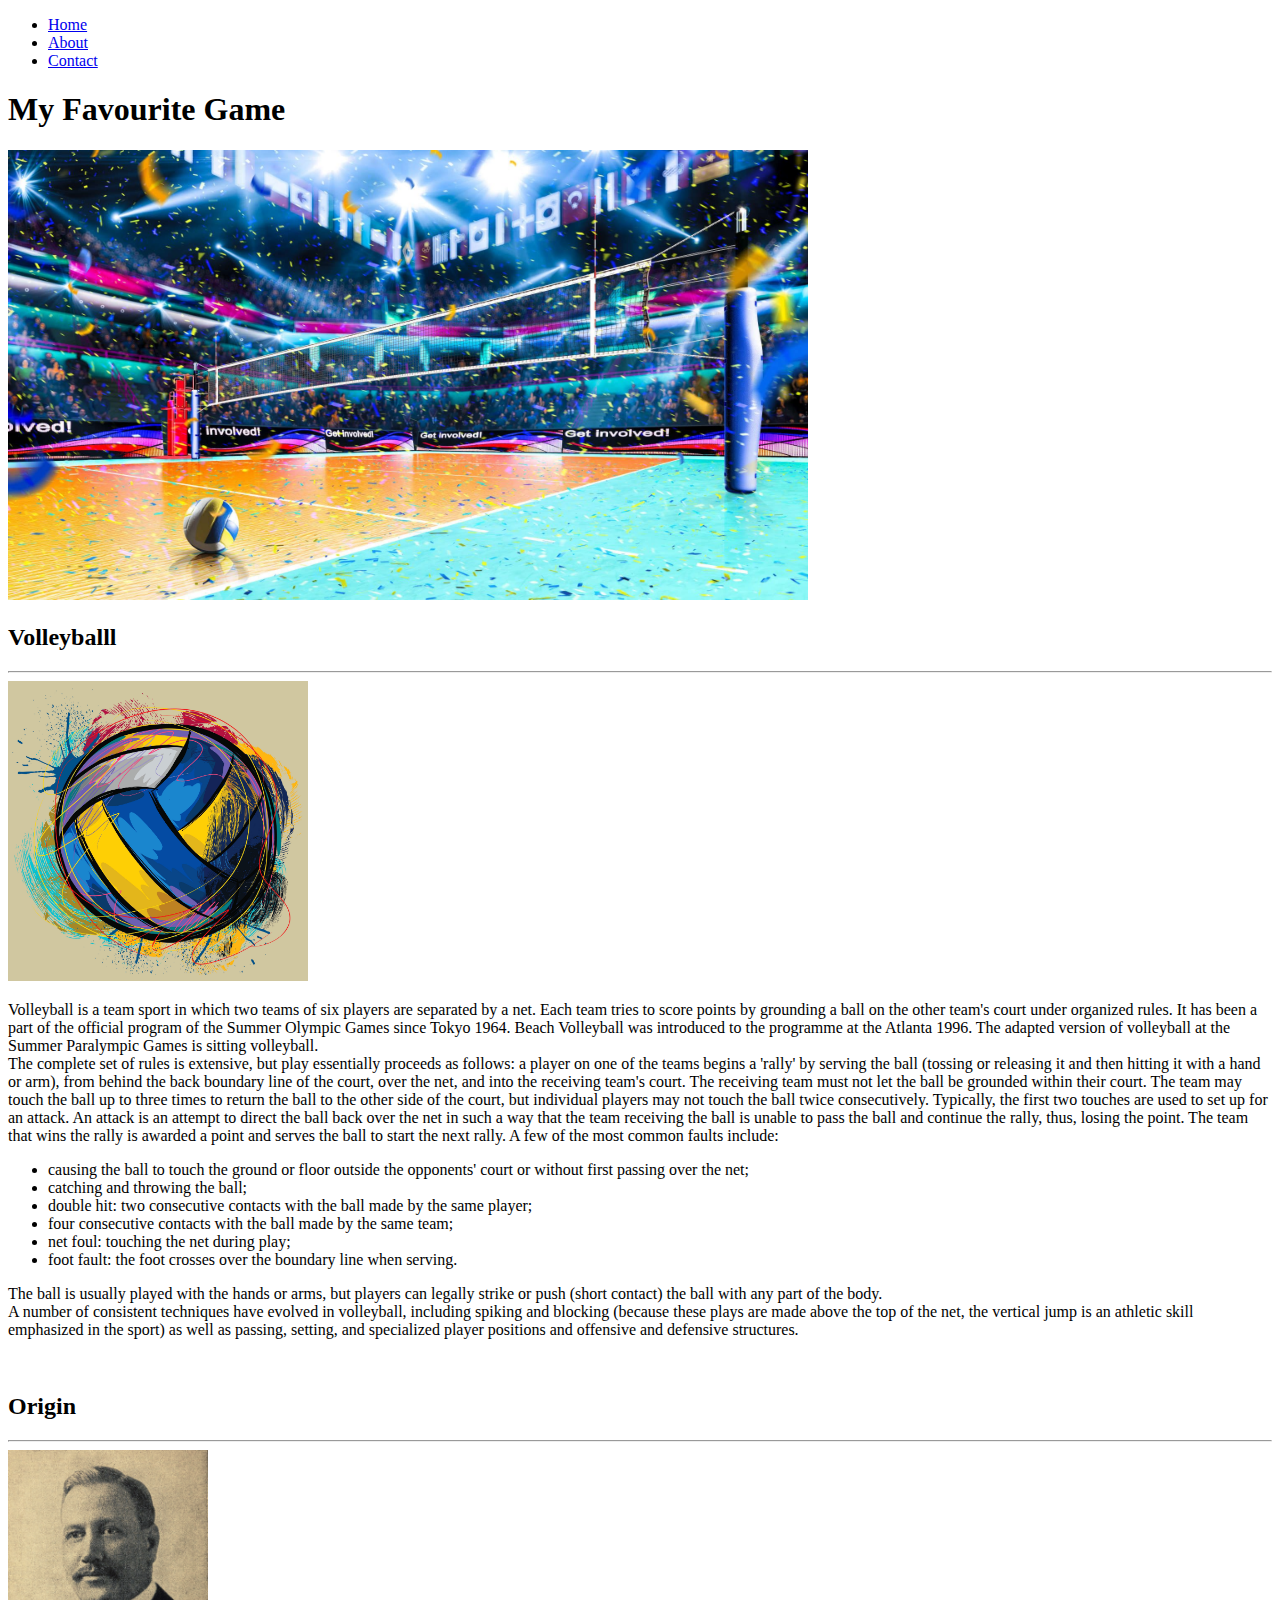
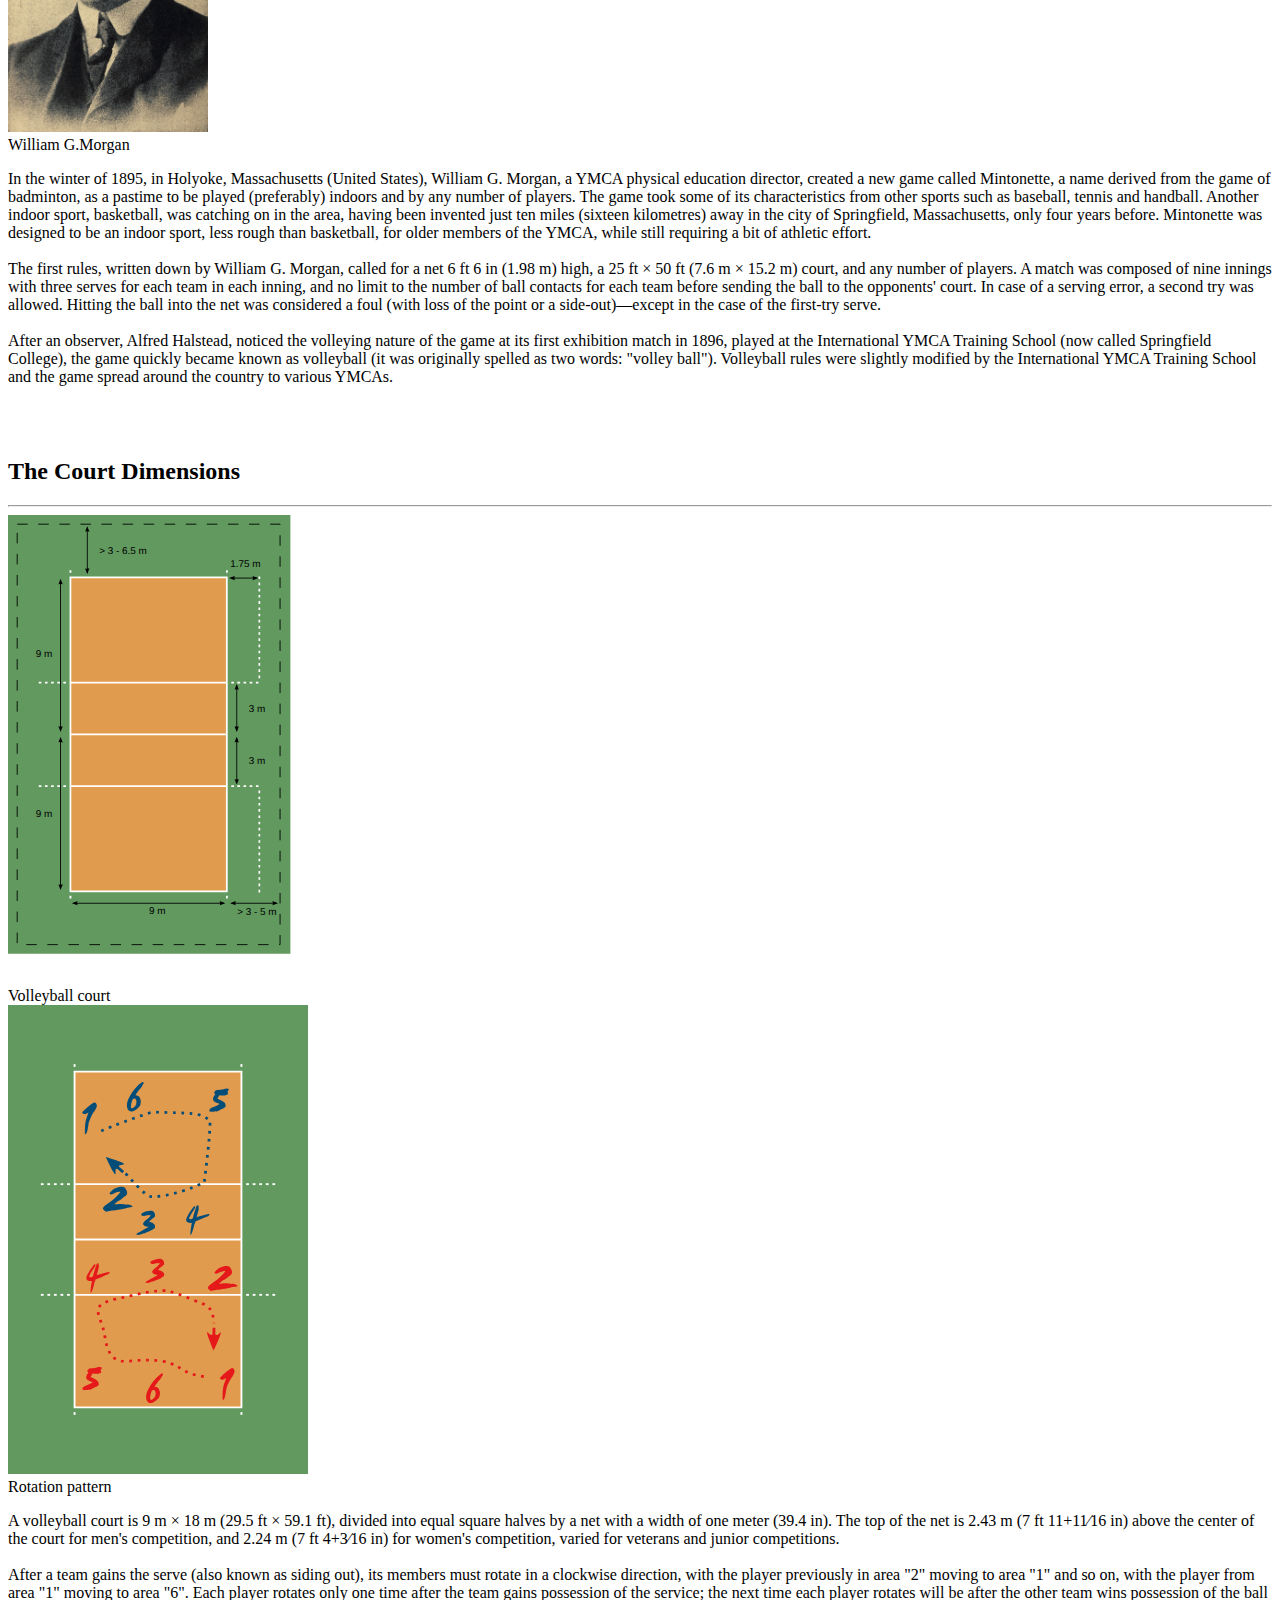
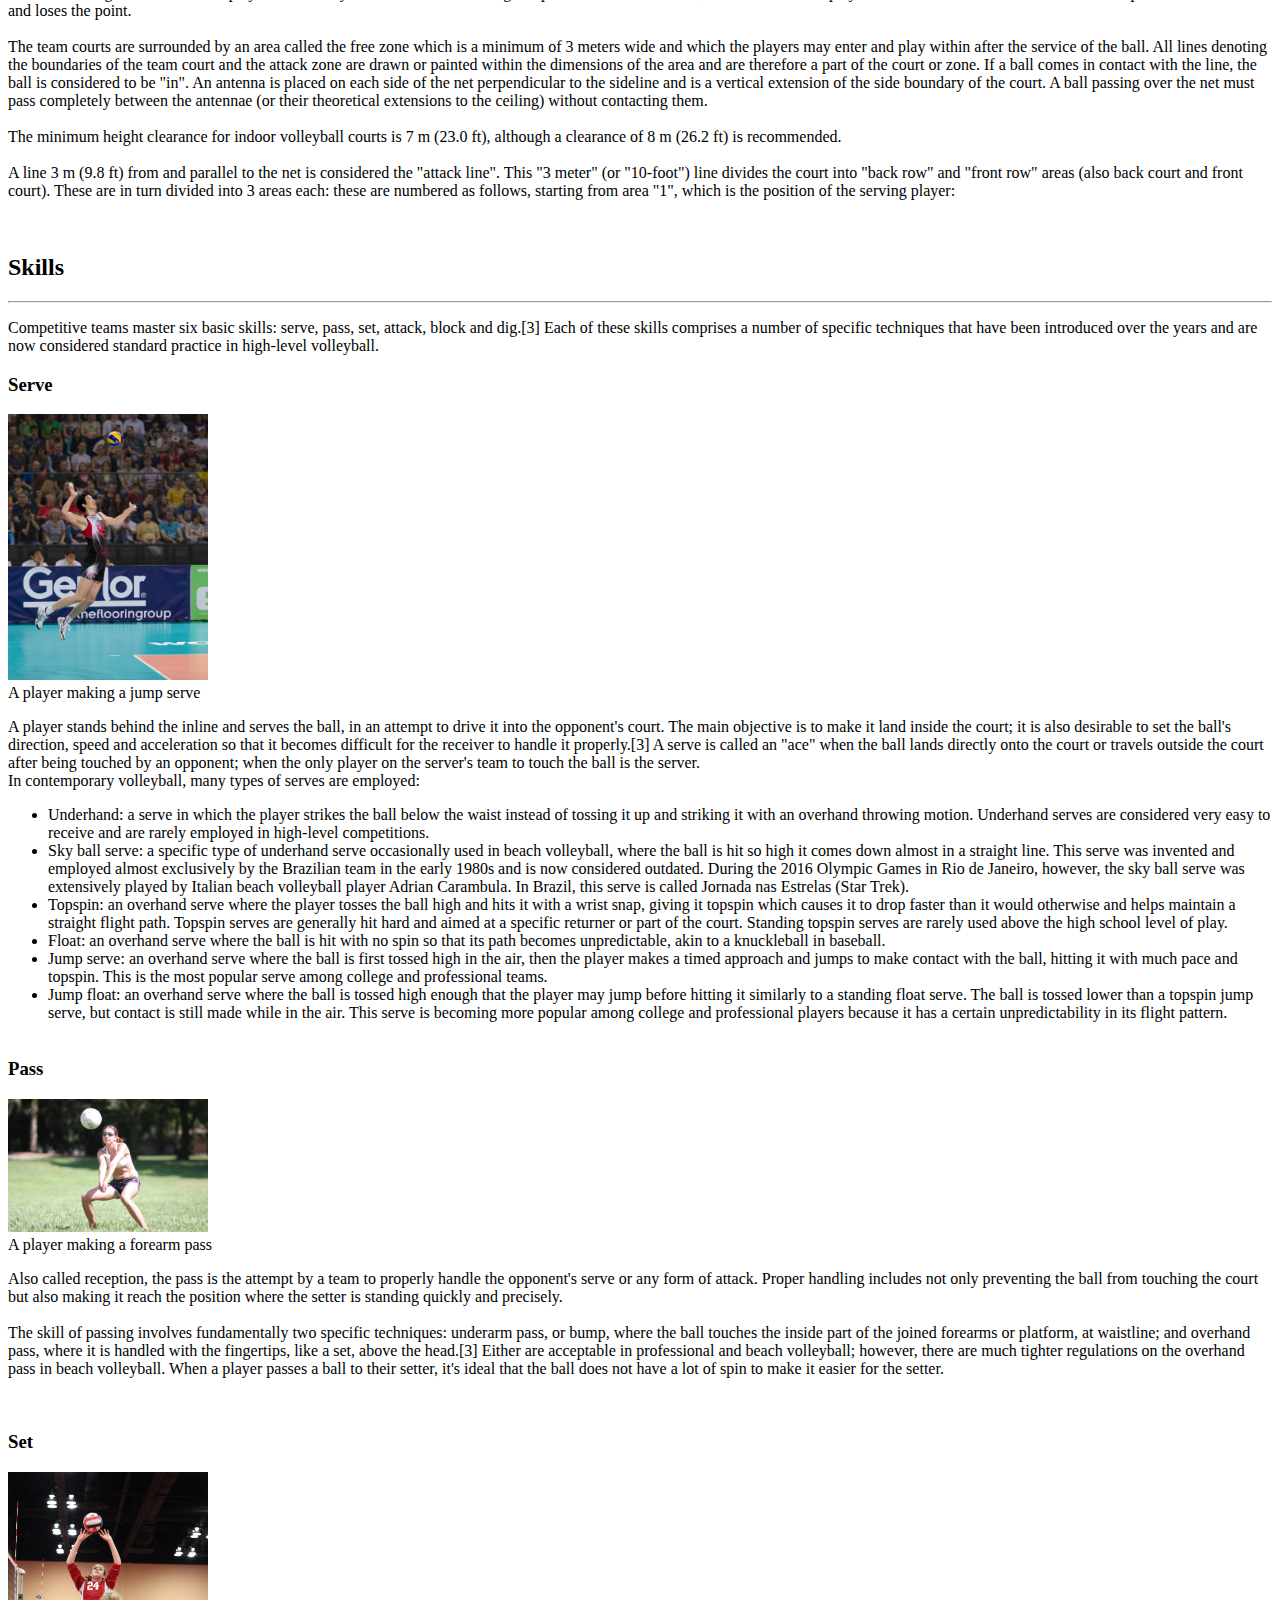
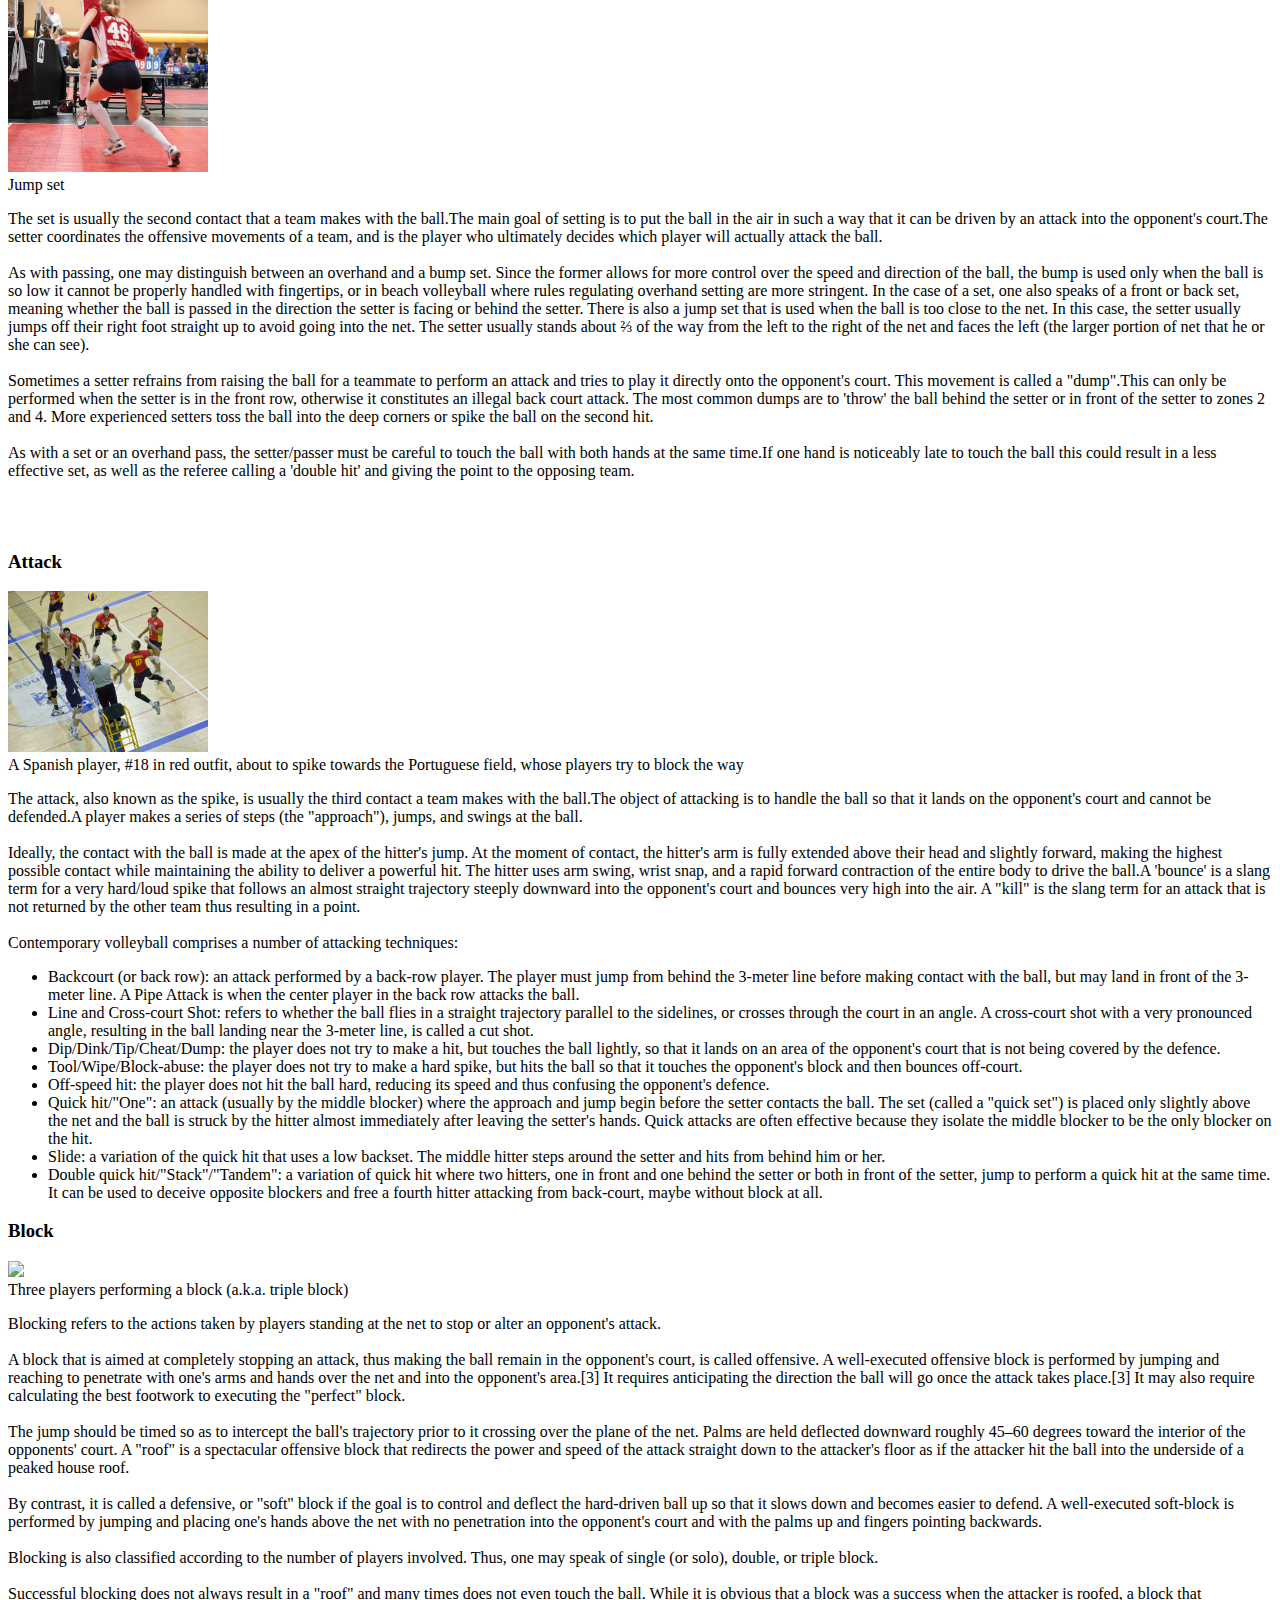
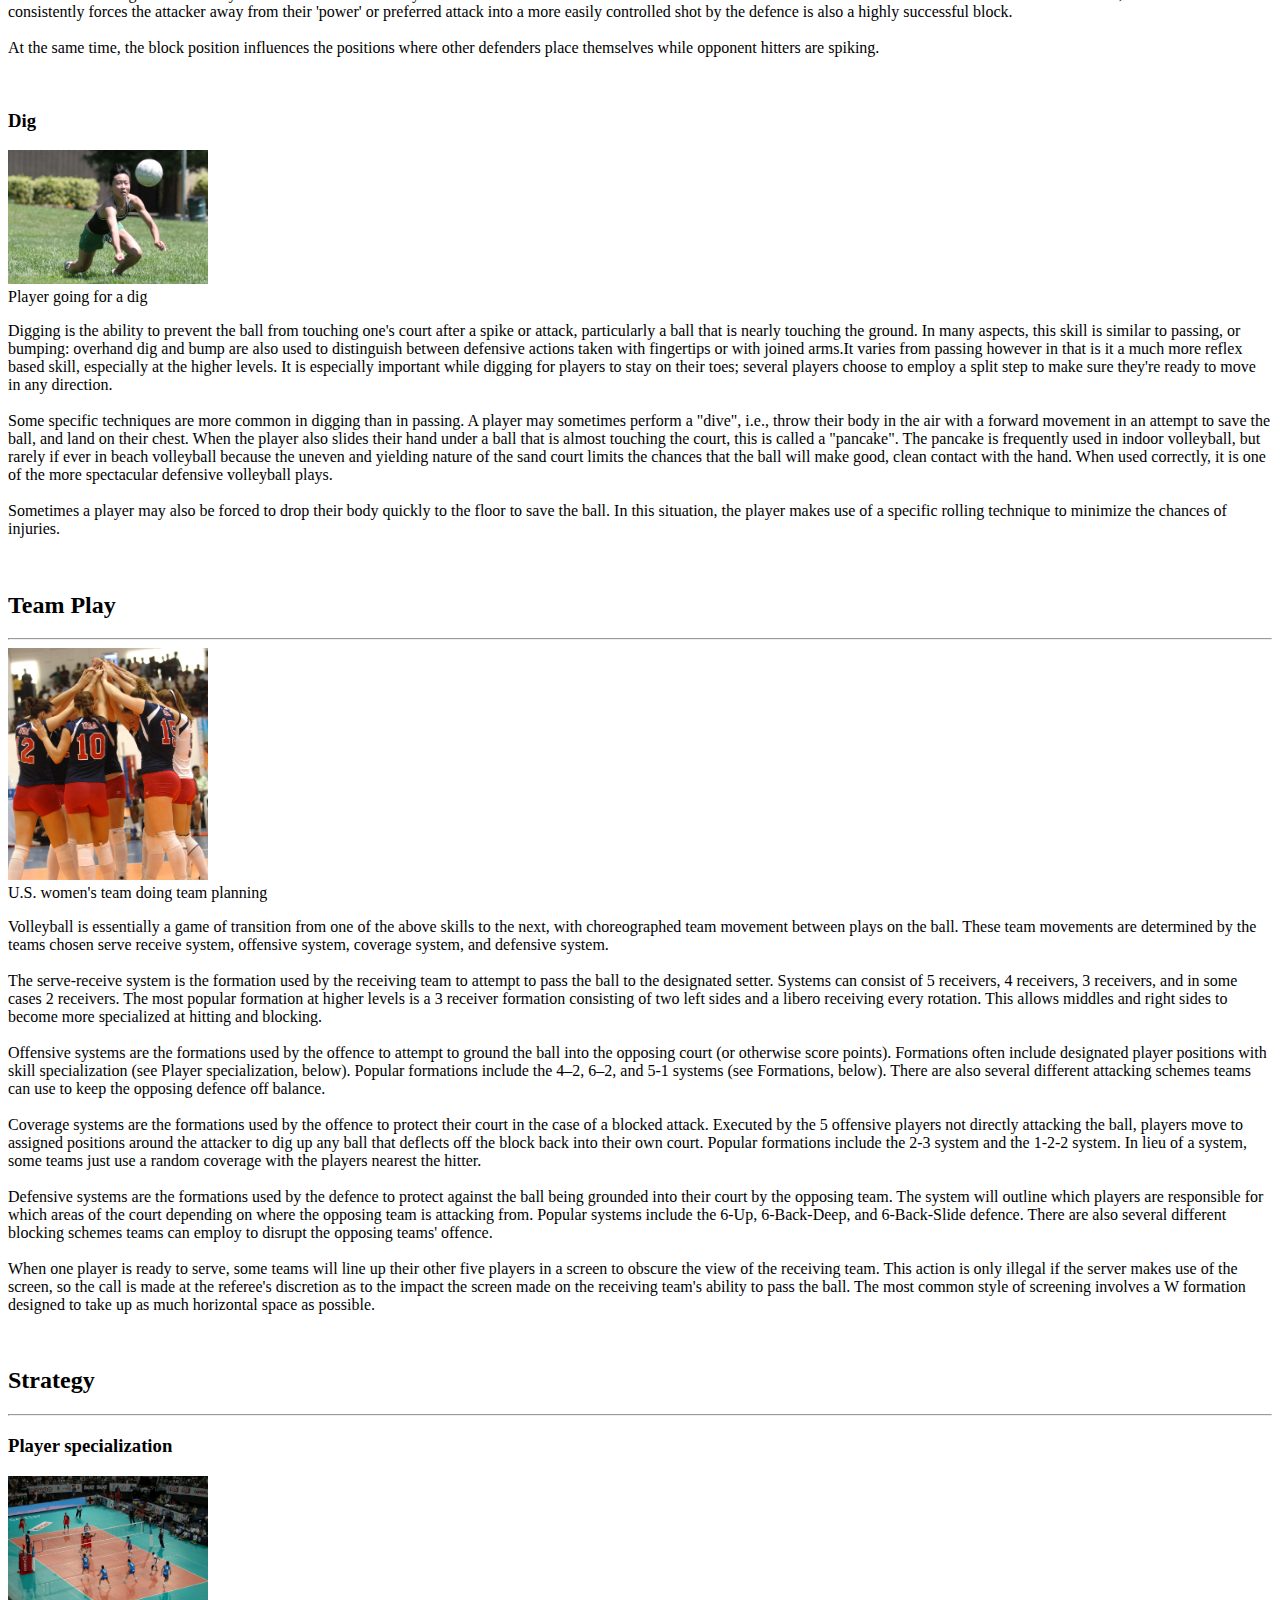
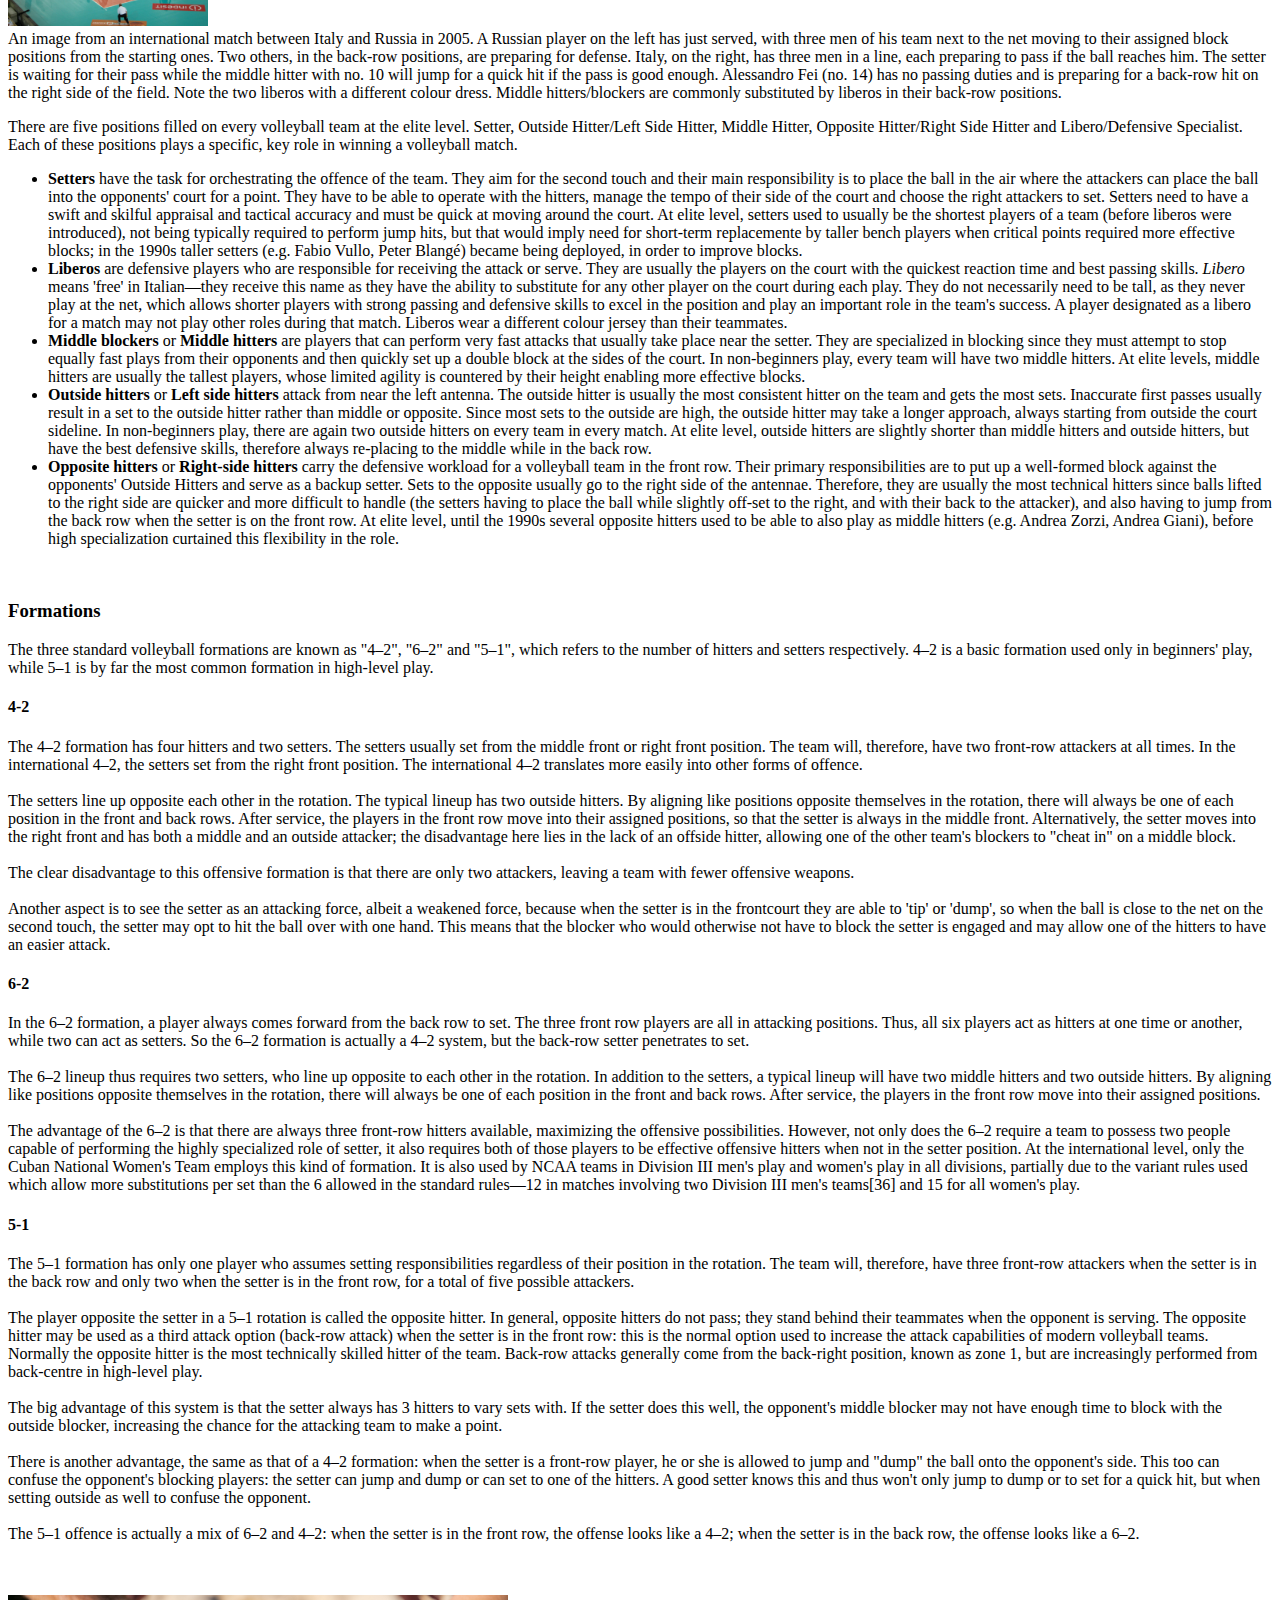
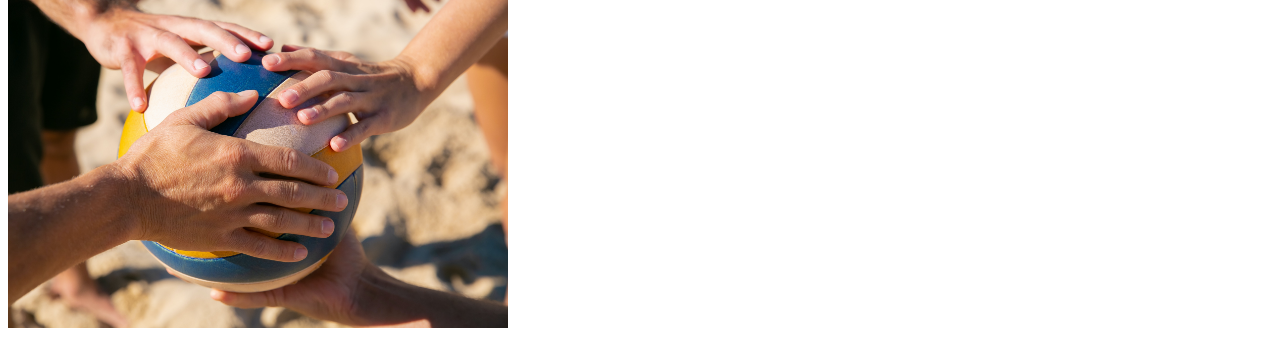
==== commit 108eedeb: "Added title icon" ====
--- a/index.html
+++ b/index.html
@@ -6,16 +6,20 @@
     <meta http-equiv="X-UA-Compatible" content="IE=edge">
     <meta name="viewport" content="width=device-width, initial-scale=1.0">
     <title>My FAvourite Game</title>
+    <link rel="icon" href="./volleyball_logo.png">
 </head>
 
 <body>
+    <nav>
+       
+    <ul>
+        <li><a href="#">Home</a></li>
+        <li><a href="#">About</a></li>
+        <li><a href="#">Contact</a></li>
+    </ul>
+        
+    </nav>
     <h1>My Favourite Game</h1>
-    <div>
-        <a href="#">Home</a>
-        <a href="#">About</a>
-        <a href="#">Contact</a>
-    </div>
-    
     <img src="./volleyball_net.jpg" width=800px>
     <h2>Volleyballl</h2>
     <hr>
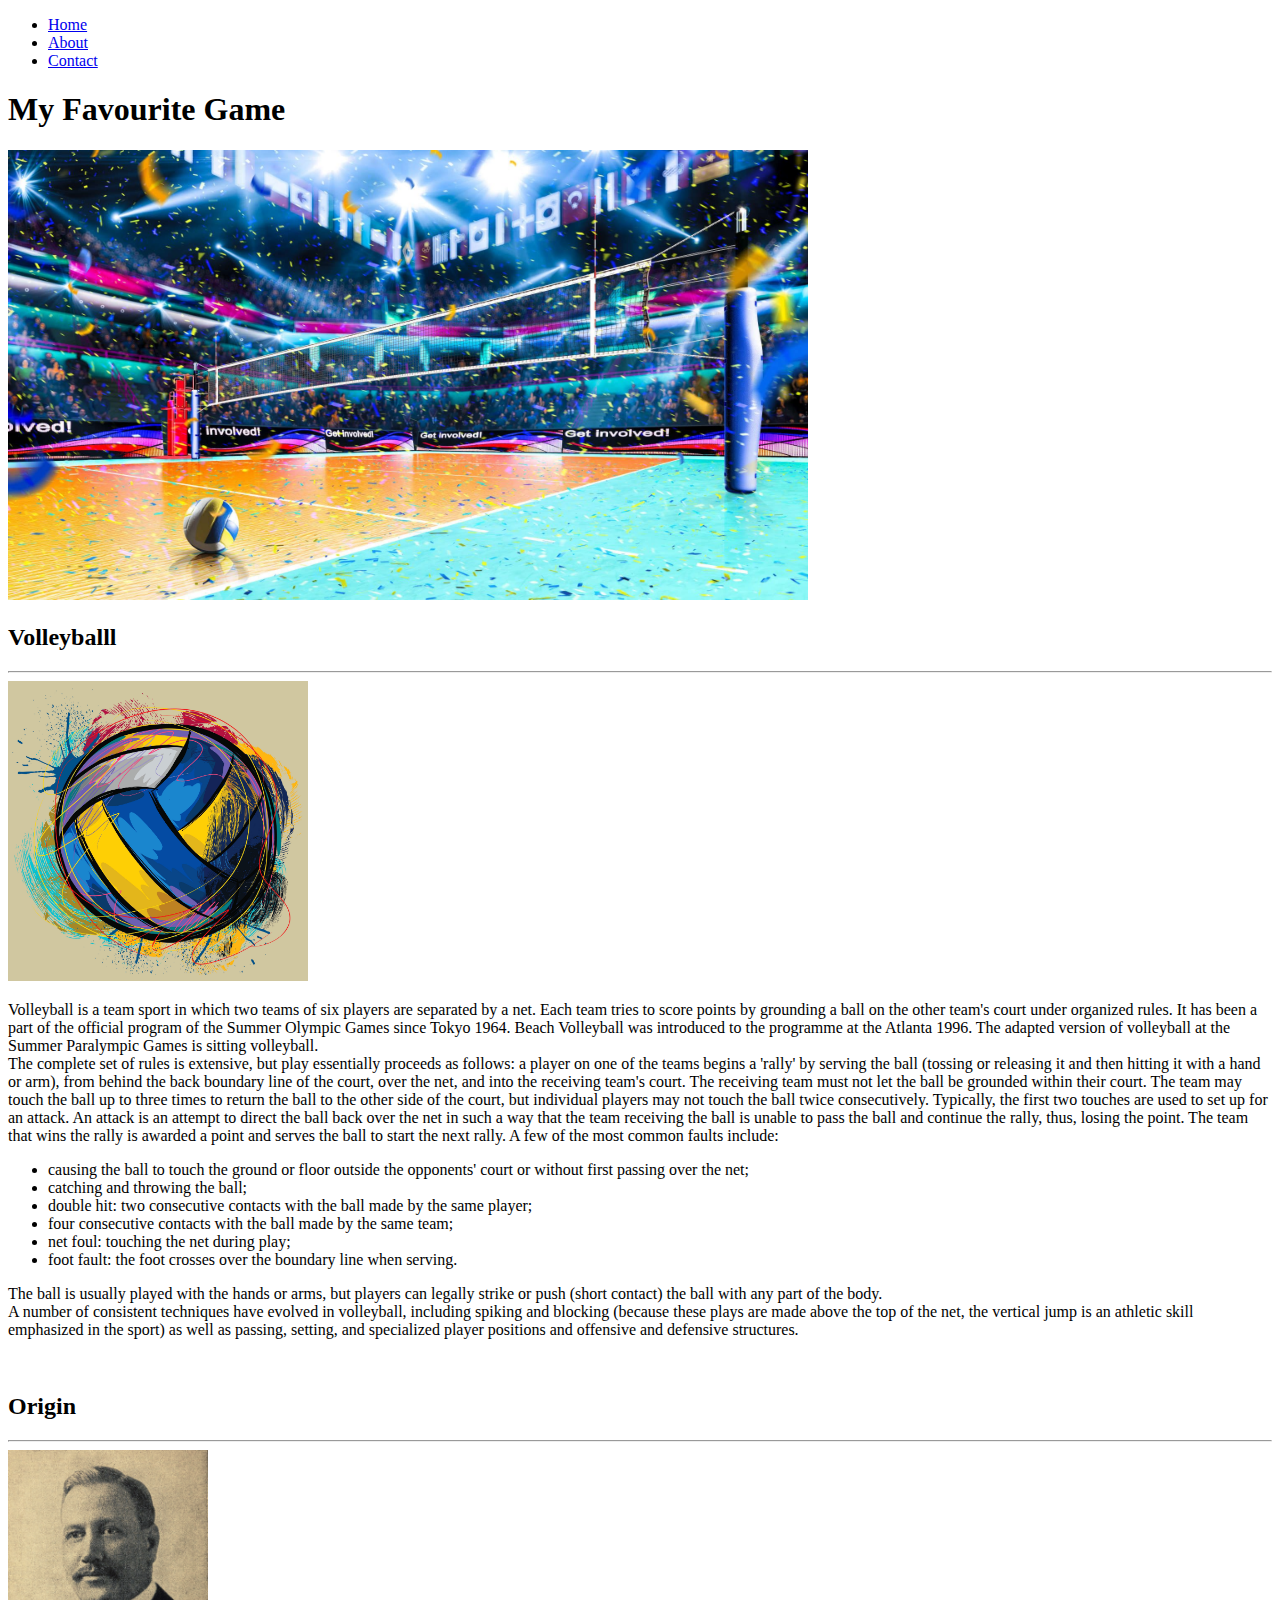
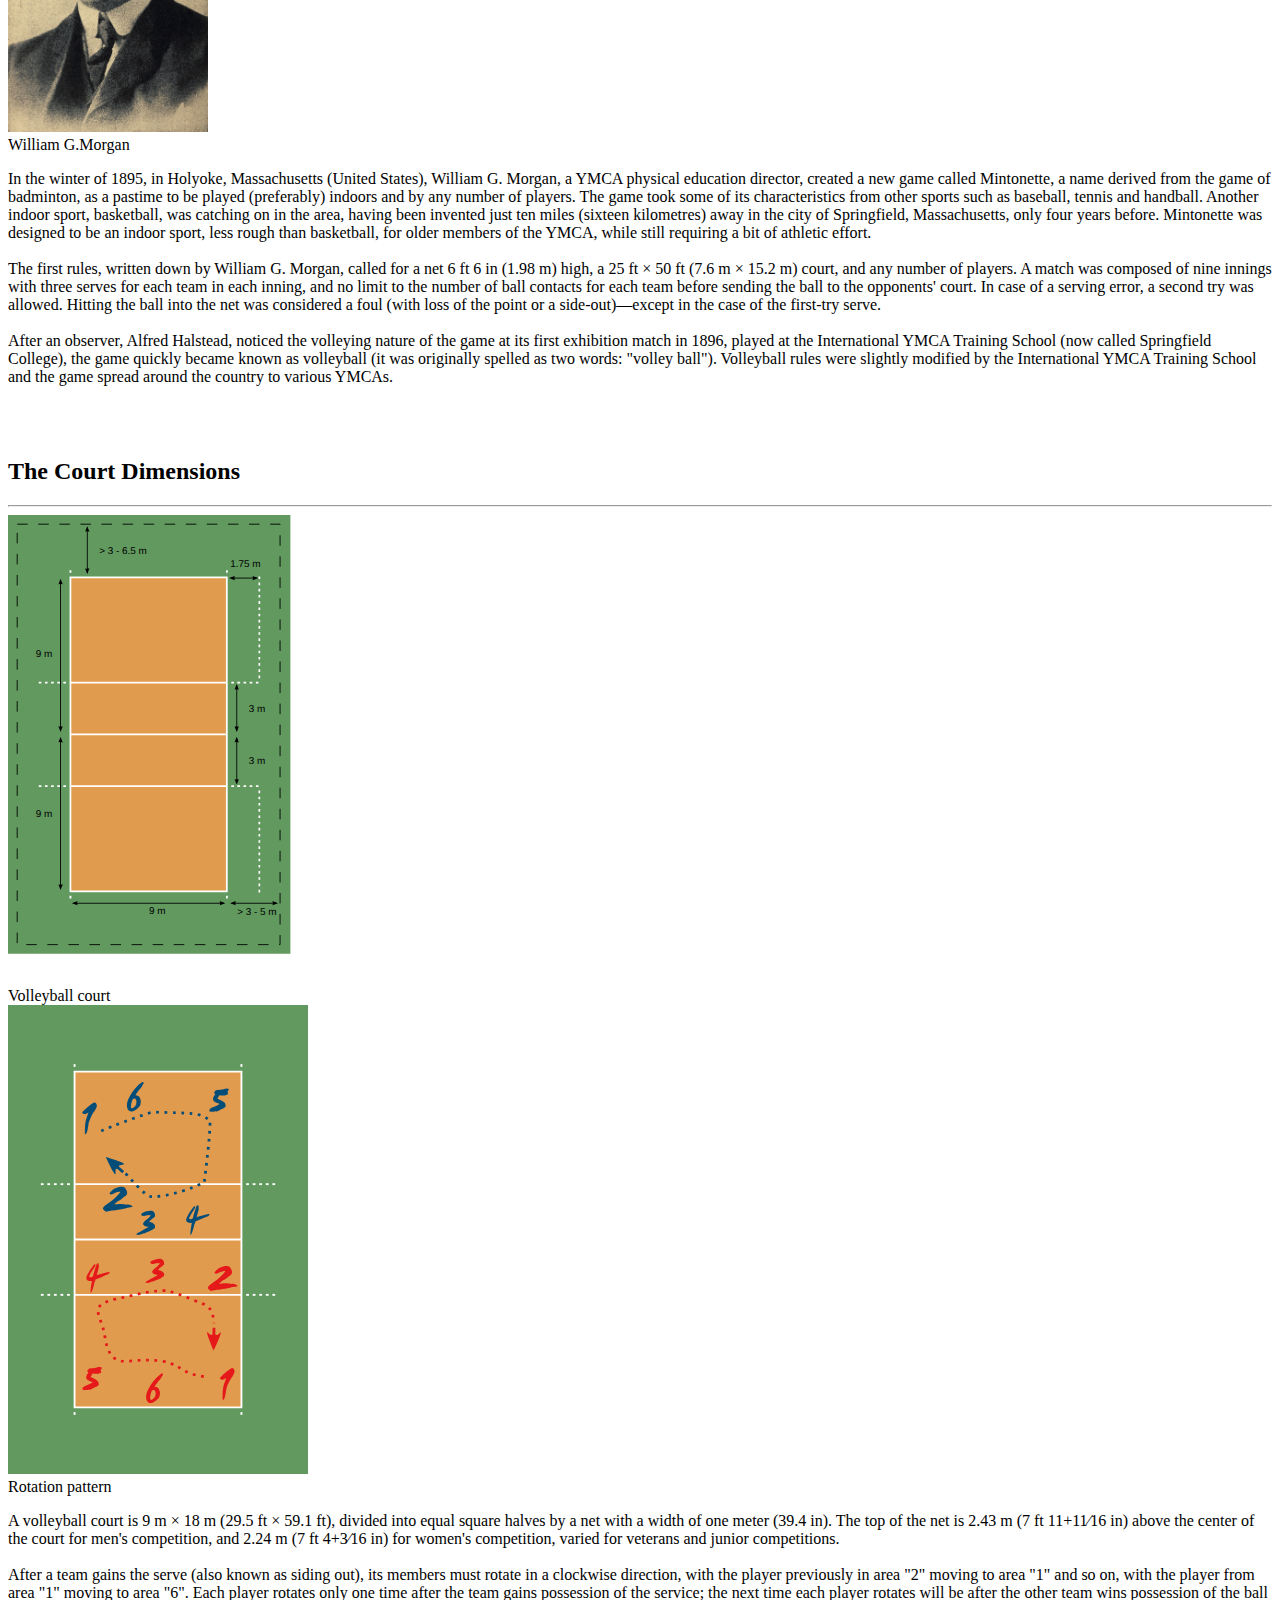
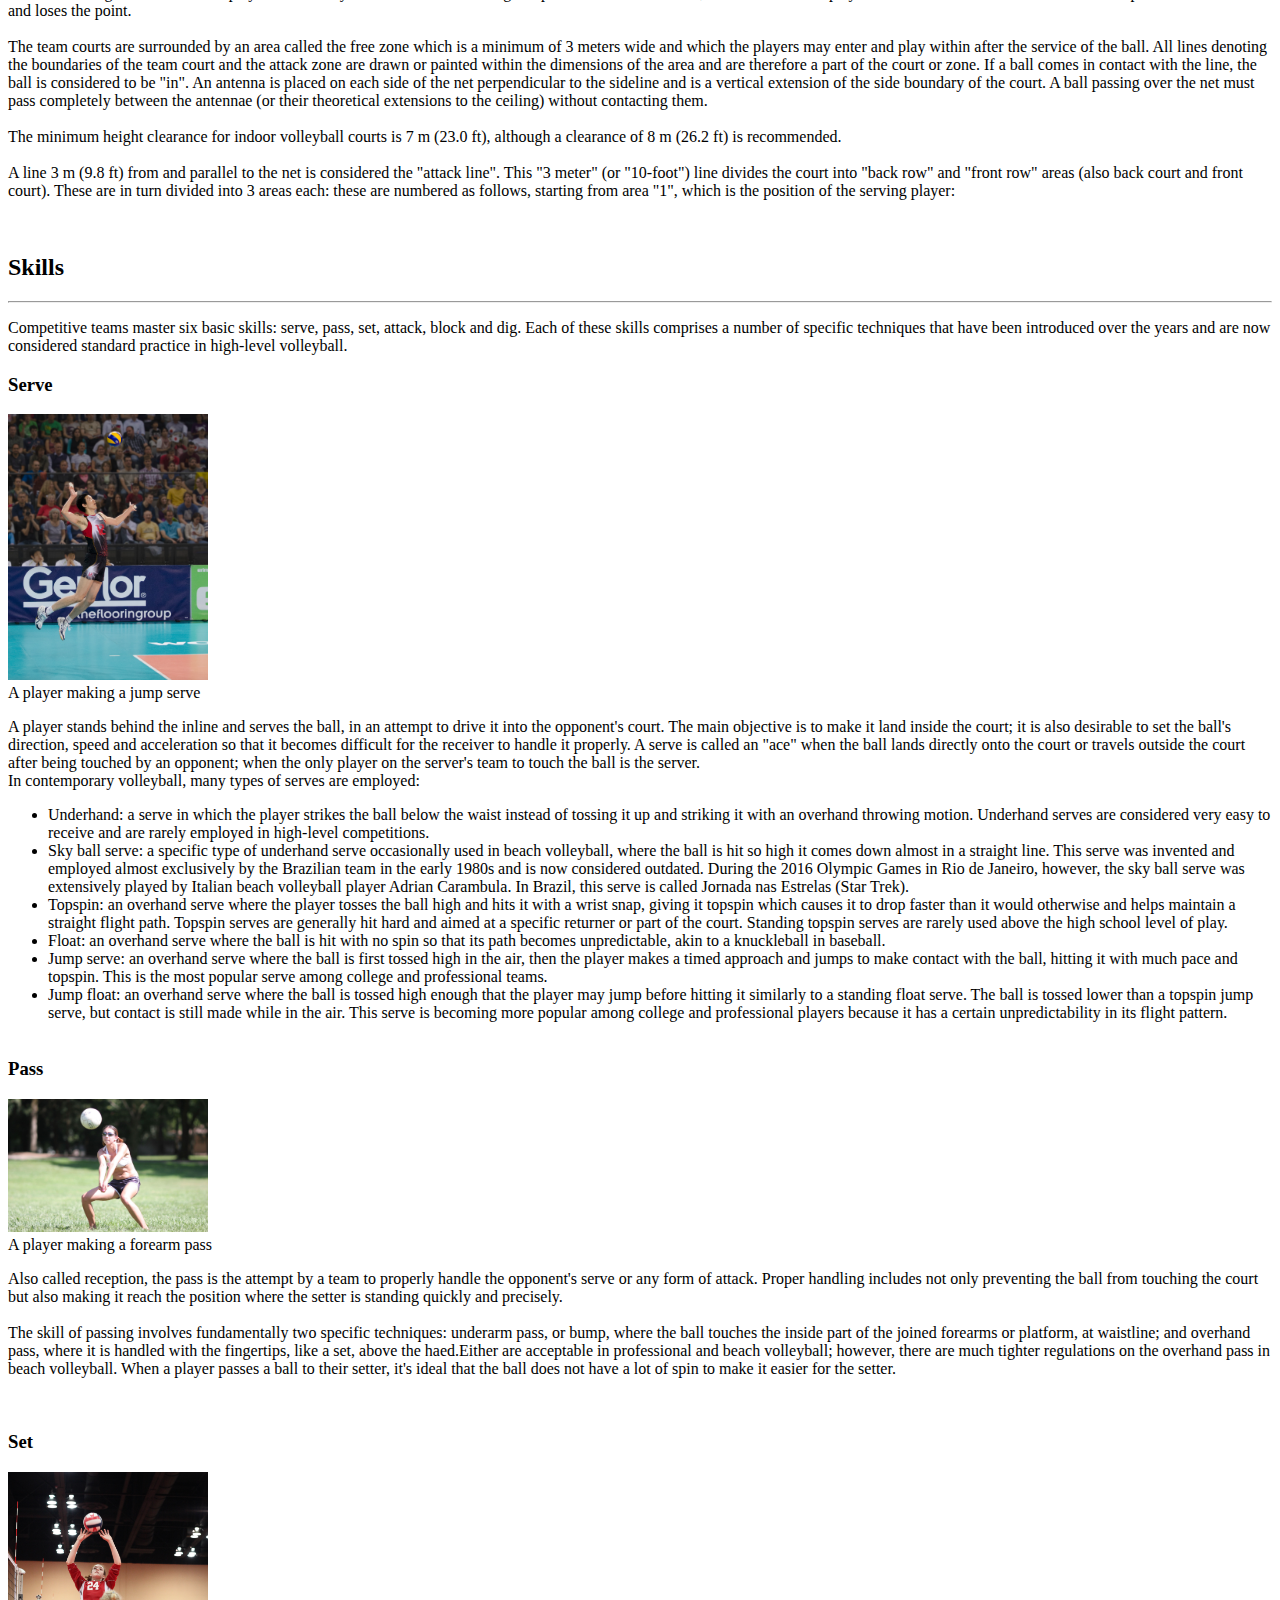
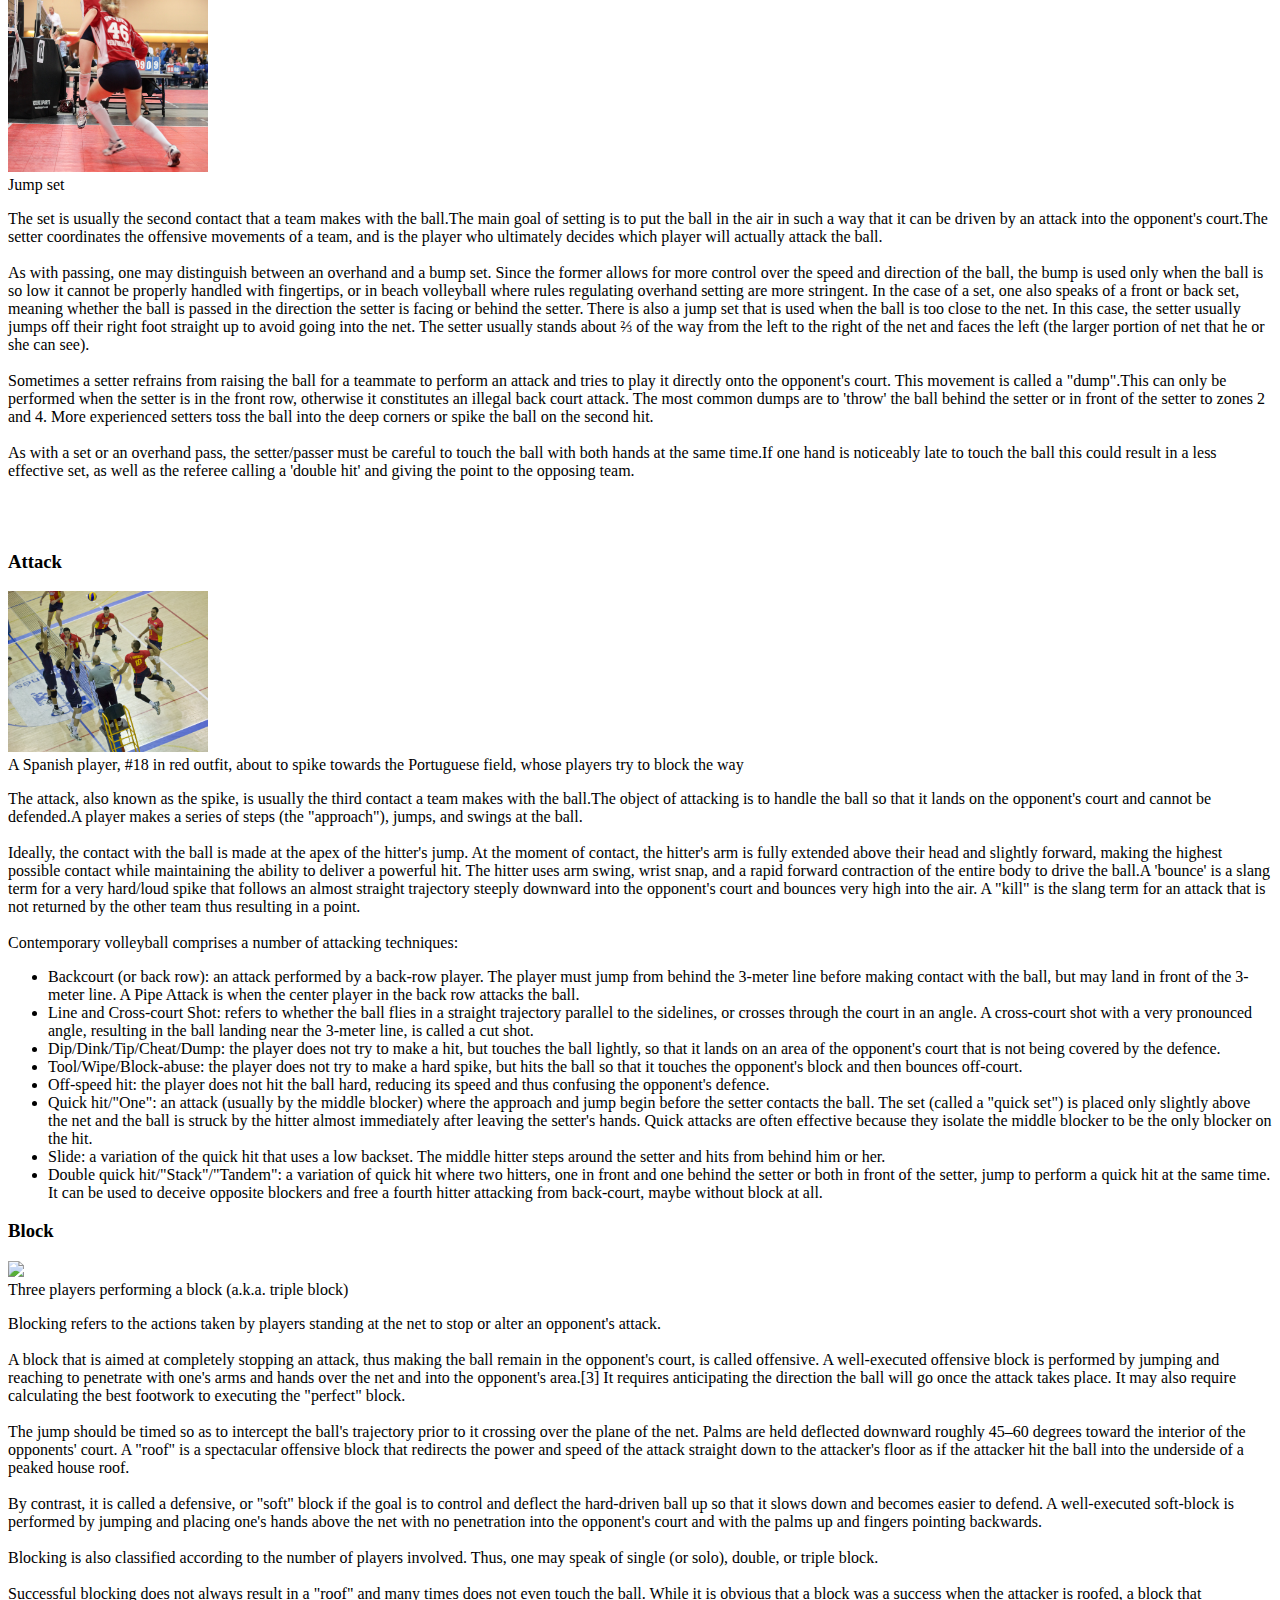
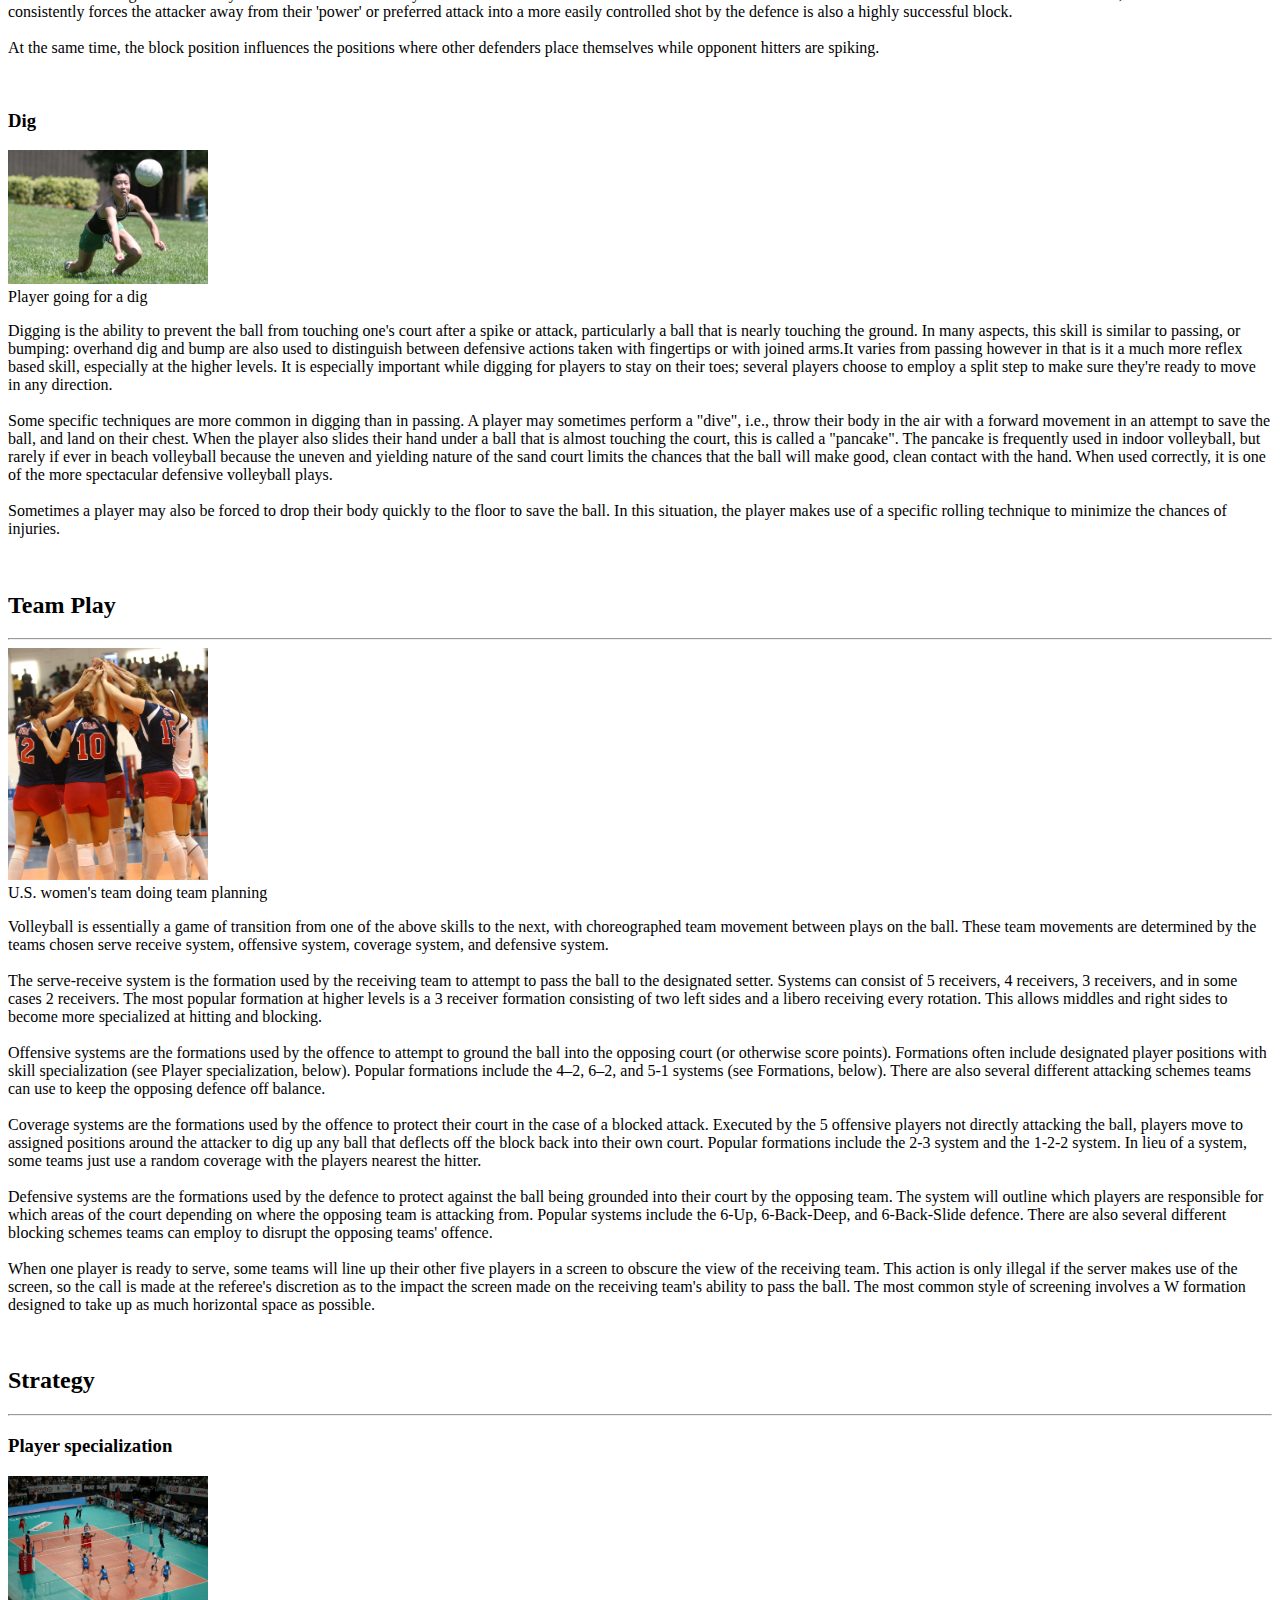
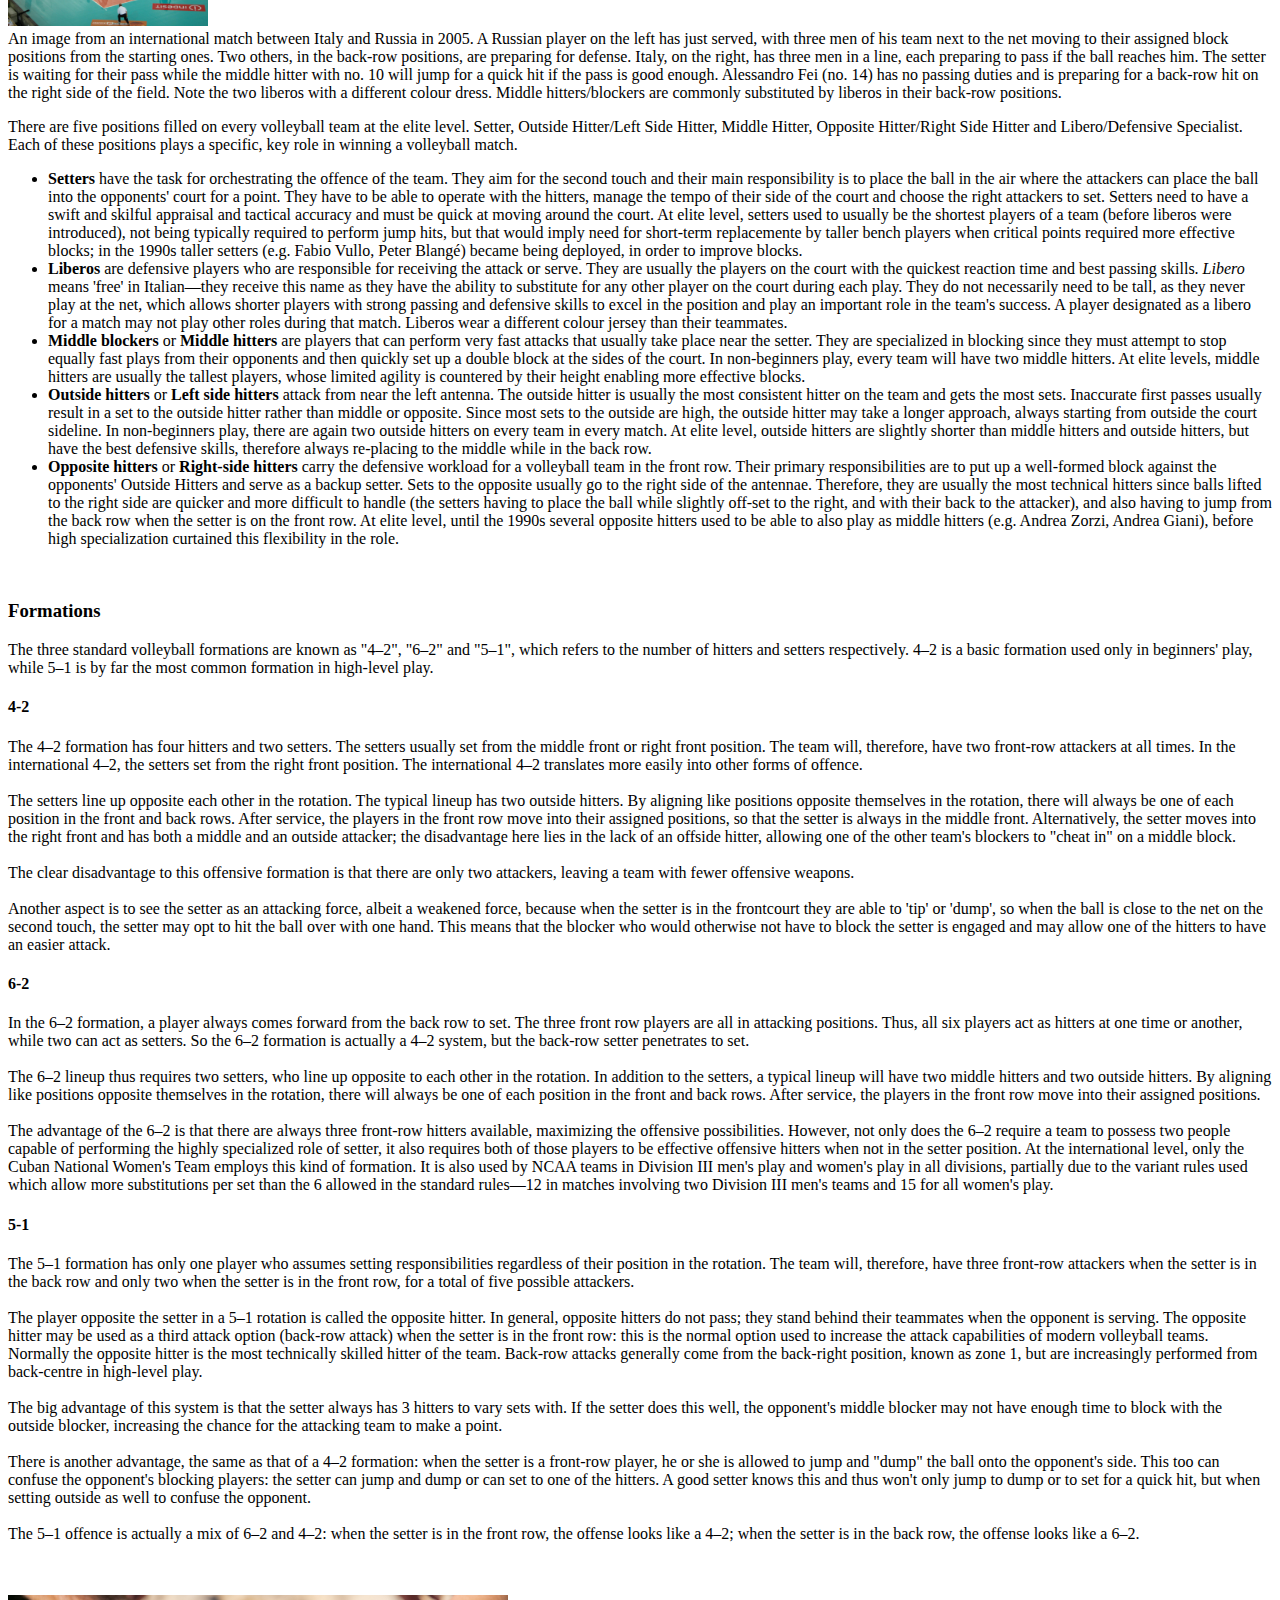
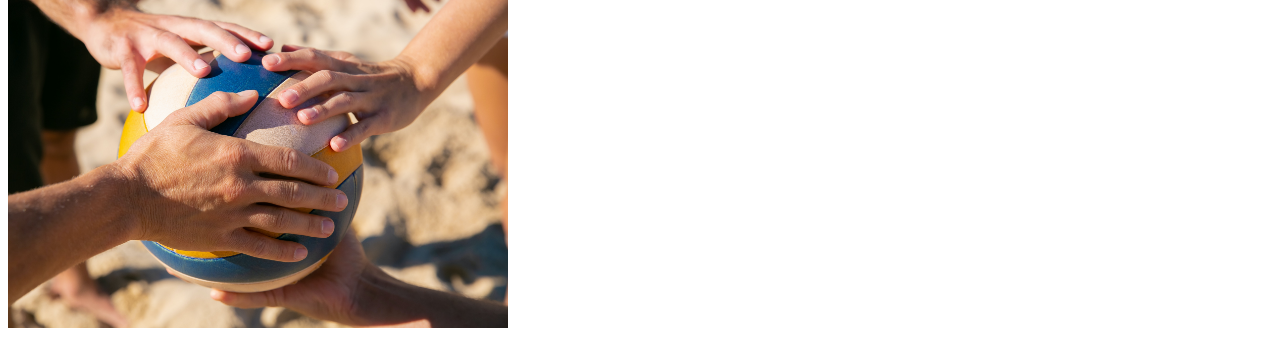
==== commit a5e92d3b: "Few lines edited" ====
--- a/index.html
+++ b/index.html
@@ -111,7 +111,7 @@
 
     <h2>Skills</h2>
     <hr>
-    <p>Competitive teams master six basic skills: serve, pass, set, attack, block and dig.[3] Each of these skills
+    <p>Competitive teams master six basic skills: serve, pass, set, attack, block and dig. Each of these skills
         comprises a number of specific techniques that have been introduced over the years and are now considered
         standard practice in high-level volleyball.</p>
 
@@ -120,7 +120,7 @@
     <figcaption>A player making a jump serve</figcaption>
     <p>A player stands behind the inline and serves the ball, in an attempt to drive it into the opponent's court. The
         main objective is to make it land inside the court; it is also desirable to set the ball's direction, speed and
-        acceleration so that it becomes difficult for the receiver to handle it properly.[3] A serve is called an "ace"
+        acceleration so that it becomes difficult for the receiver to handle it properly. A serve is called an "ace"
         when the ball lands directly onto the court or travels outside the court after being touched by an opponent;
         when the only player on the server's team to touch the ball is the server.<br>
 
@@ -158,7 +158,7 @@
         The skill of passing involves fundamentally two specific techniques: underarm pass, or bump, where the ball
         touches the inside part of the joined forearms or platform, at waistline; and overhand pass, where it is handled
         with
-        the fingertips, like a set, above the head.[3] Either are acceptable in professional and beach volleyball;
+        the fingertips, like a set, above the haed.Either are acceptable in professional and beach volleyball;
         however,
         there are much tighter regulations on the overhand pass in beach volleyball. When a player passes a ball to
         their setter, it's ideal that the ball does not have a lot of spin to make it easier for the setter.</p><br>
@@ -241,7 +241,7 @@
         A block that is aimed at completely stopping an attack, thus making the ball remain in the opponent's court, is
         called offensive. A well-executed offensive block is performed by jumping and reaching to penetrate with one's
         arms and hands over the net and into the opponent's area.[3] It requires anticipating the direction the ball
-        will go once the attack takes place.[3] It may also require calculating the best footwork to executing the
+        will go once the attack takes place. It may also require calculating the best footwork to executing the
         "perfect" block.<br><br>
 
         The jump should be timed so as to intercept the ball's trajectory prior to it crossing over the plane of the
@@ -420,7 +420,7 @@
         not in the setter position. At the international level, only the Cuban National Women's Team employs this kind
         of formation. It is also used by NCAA teams in Division III men's play and women's play in all divisions,
         partially due to the variant rules used which allow more substitutions per set than the 6 allowed in the
-        standard rules—12 in matches involving two Division III men's teams[36] and 15 for all women's play.</p>
+        standard rules—12 in matches involving two Division III men's teams and 15 for all women's play.</p>
 
     <h4>5-1</h4>
     <p>The 5–1 formation has only one player who assumes setting responsibilities regardless of their position in the
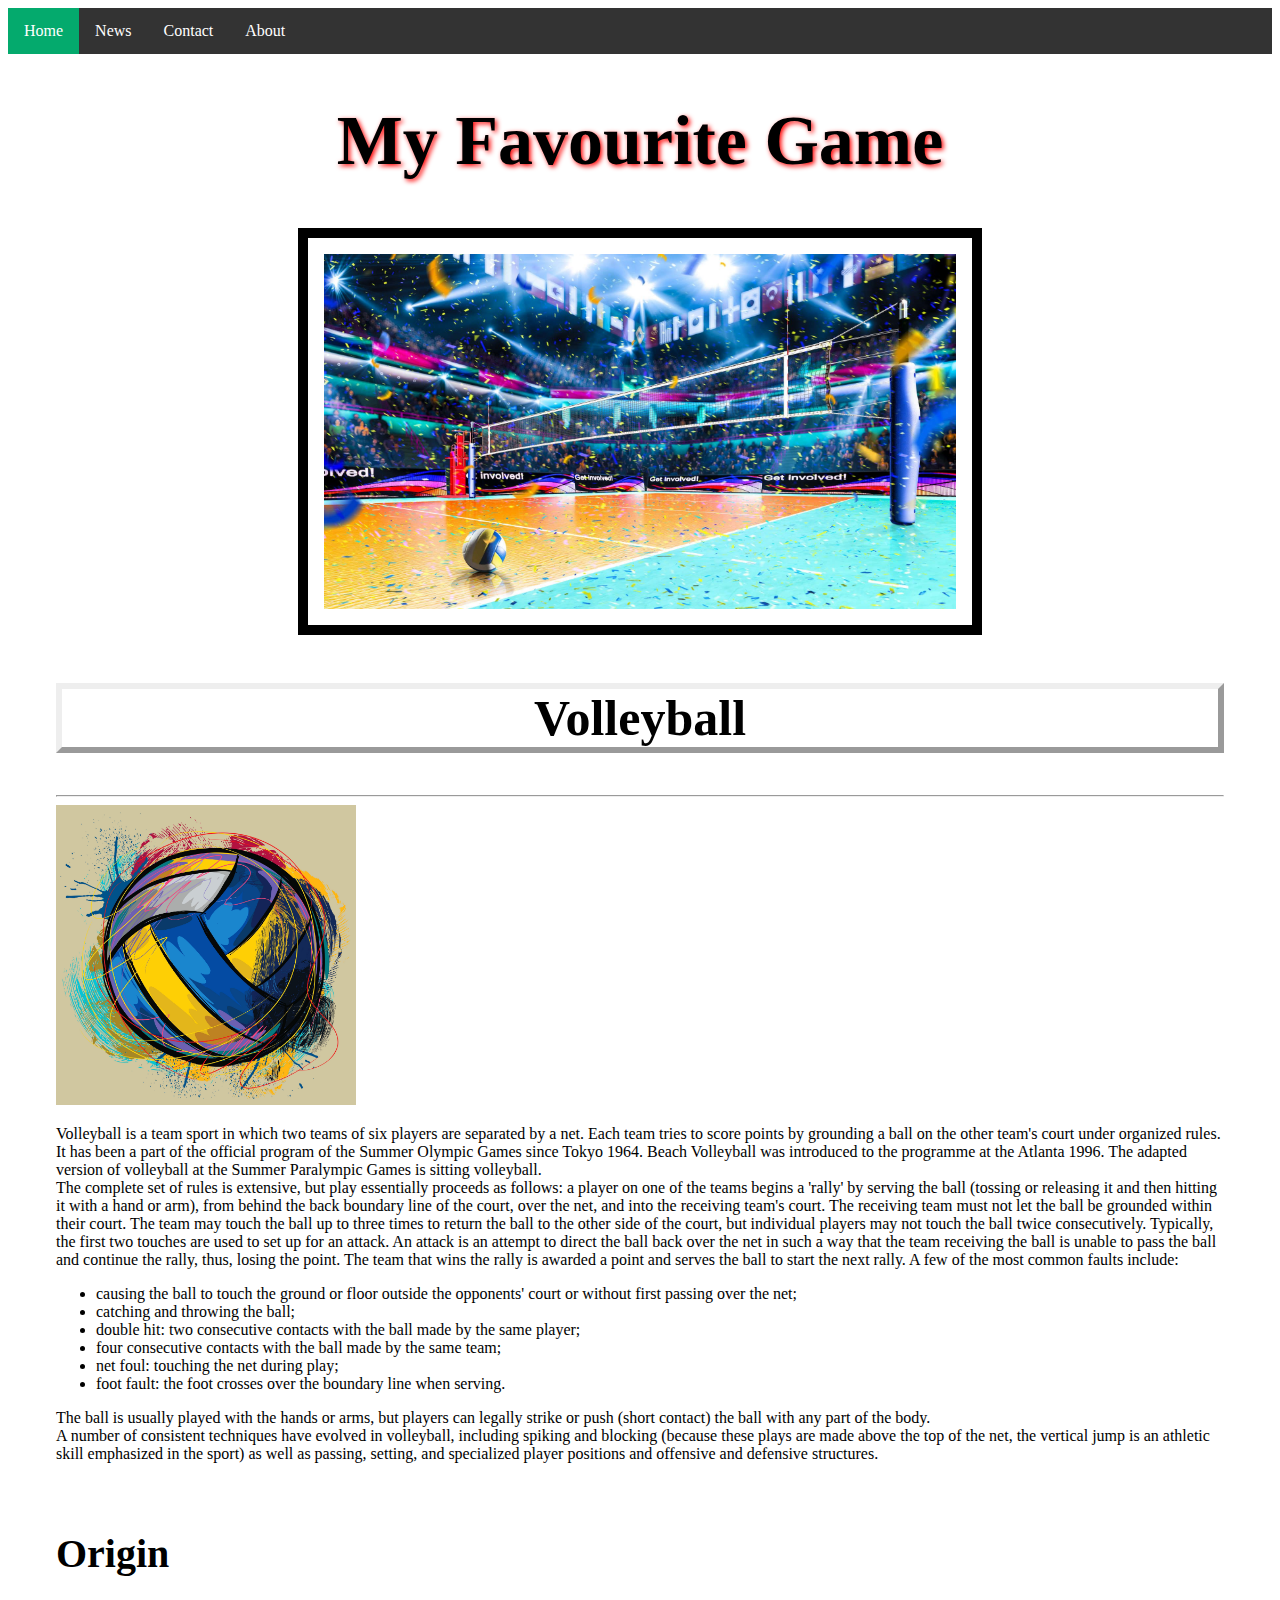
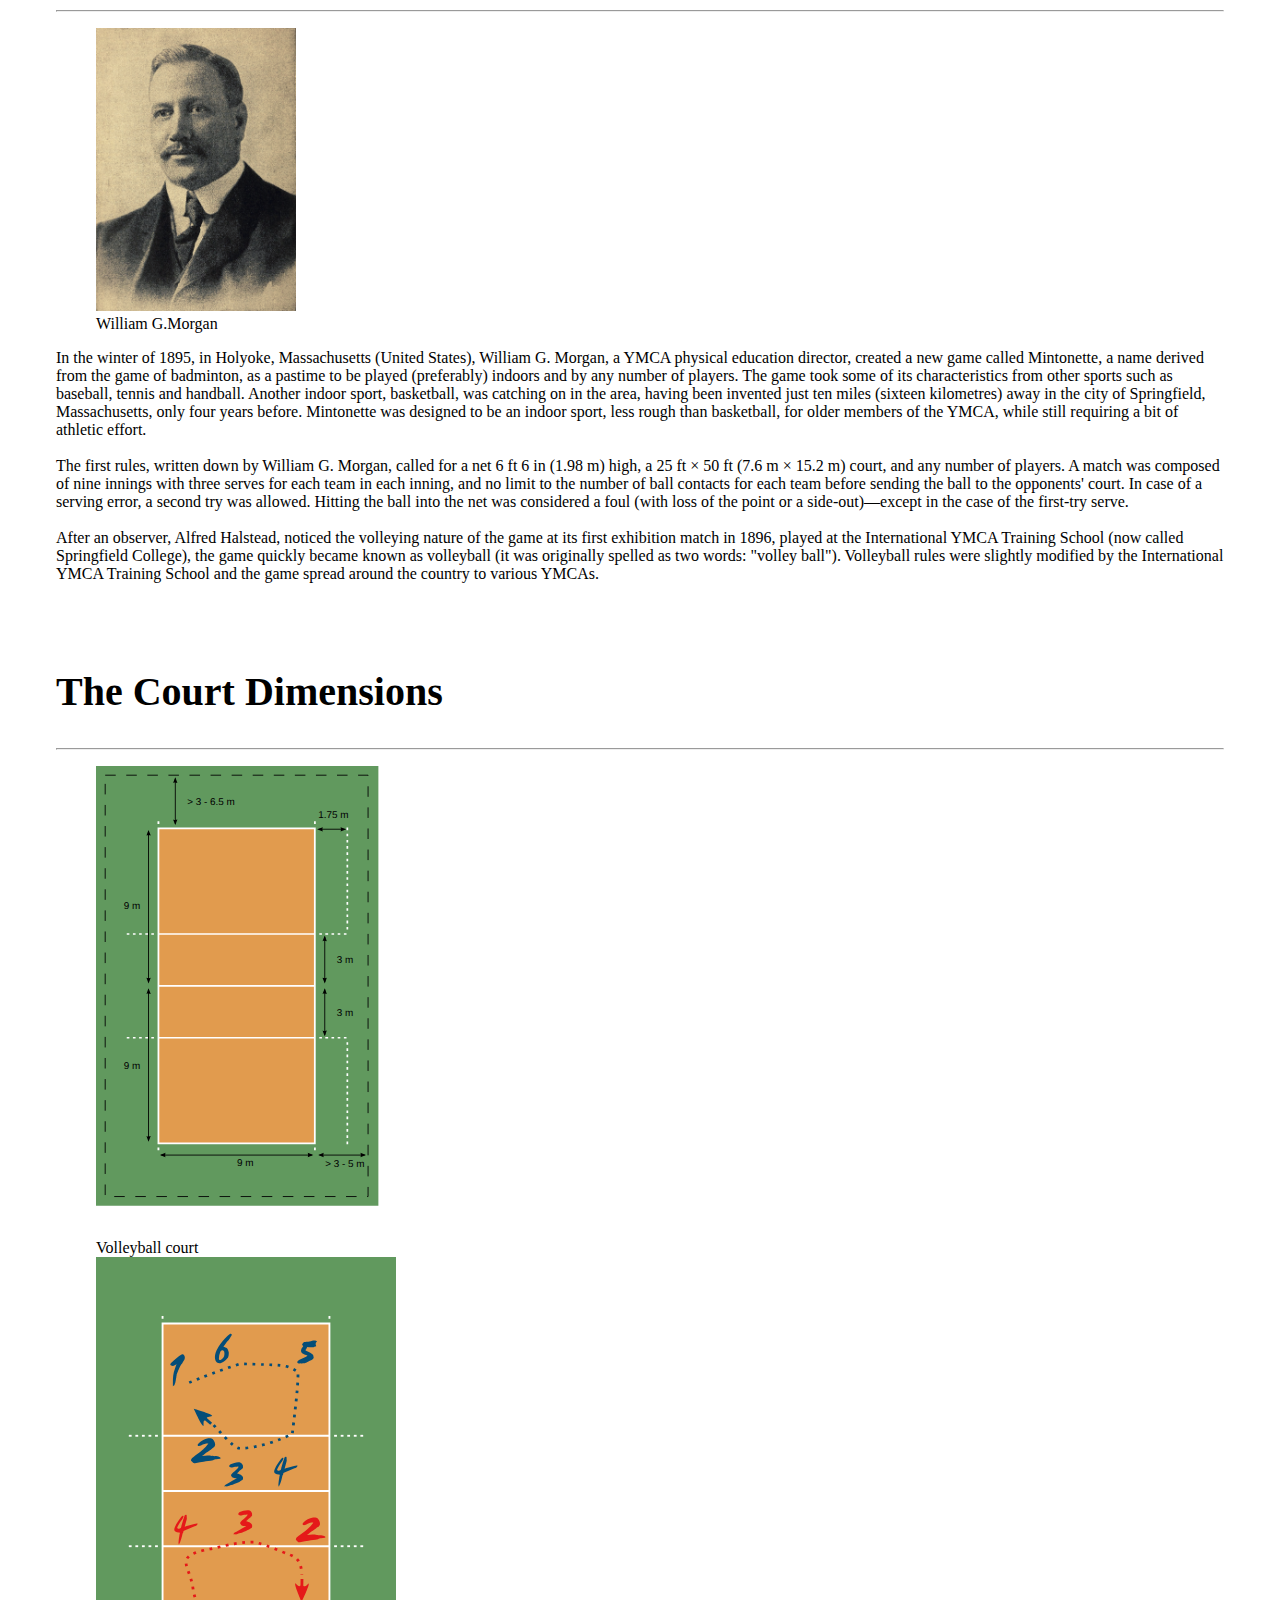
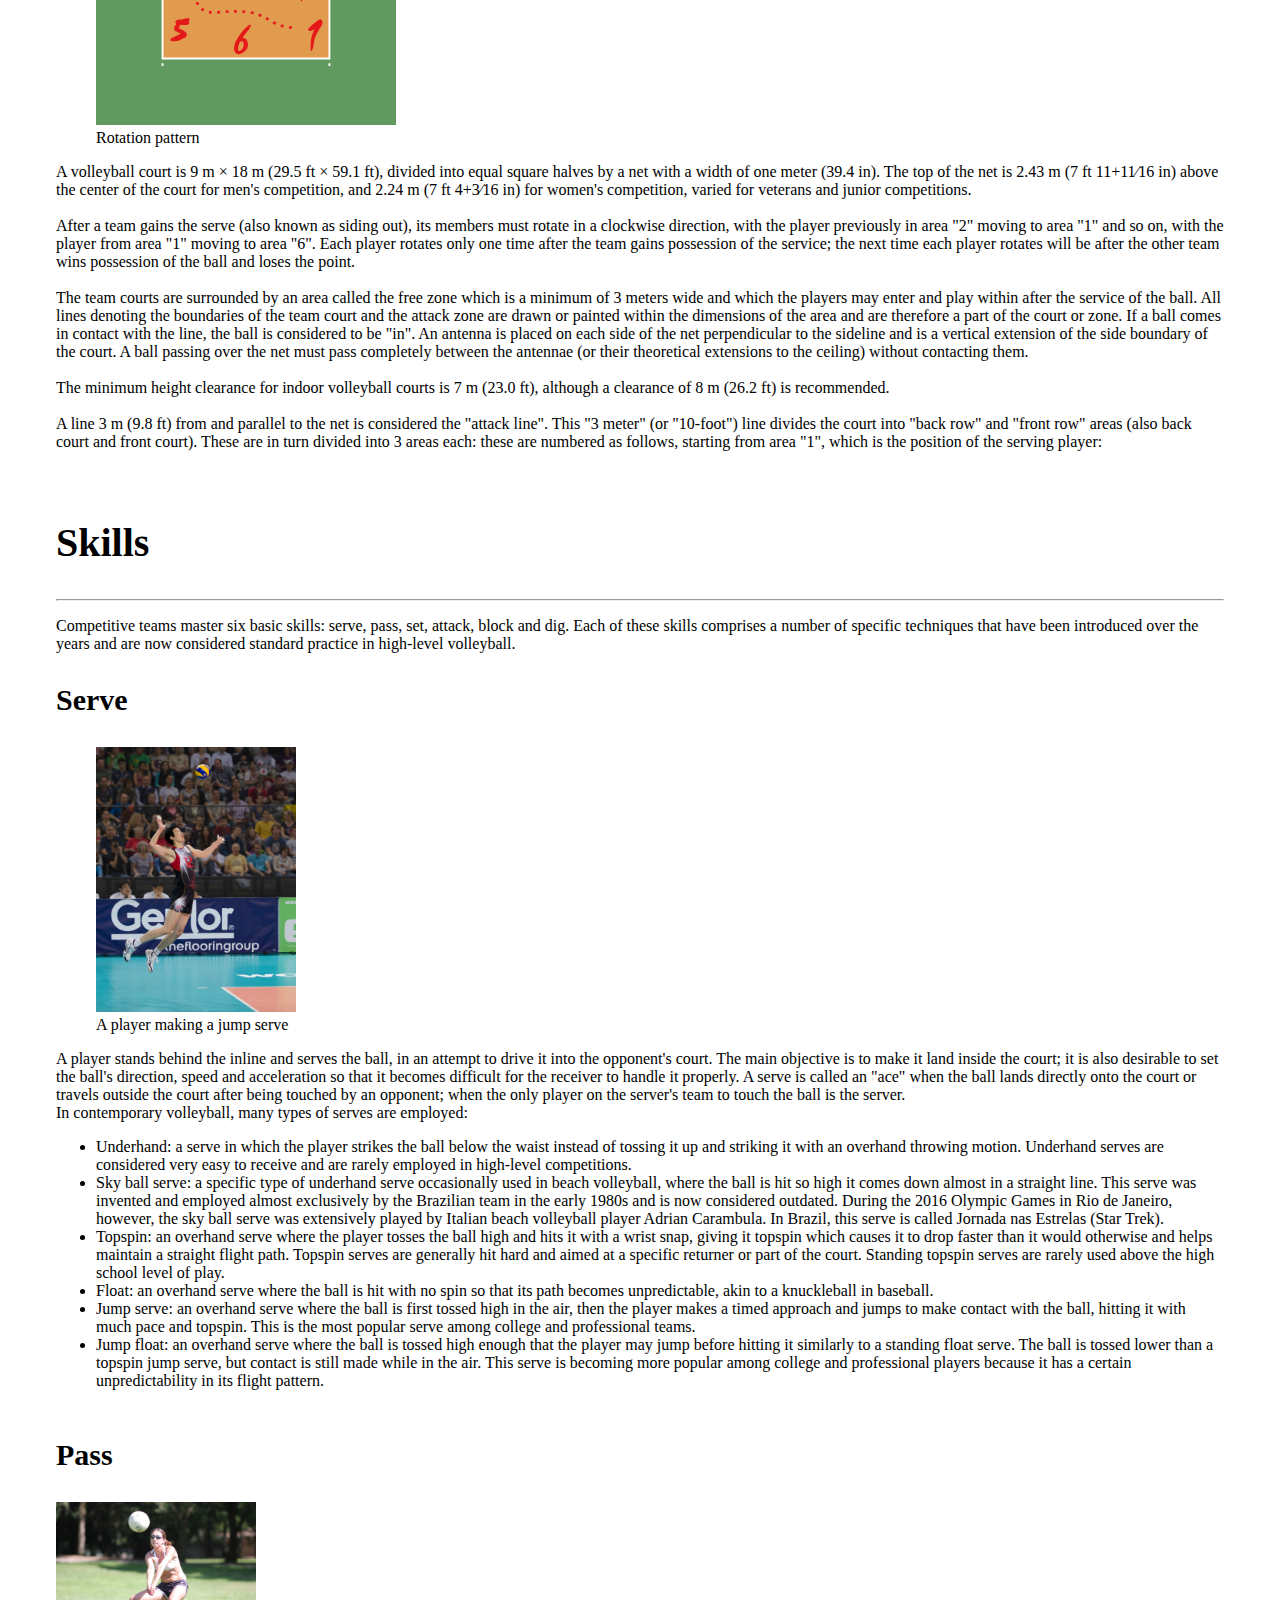
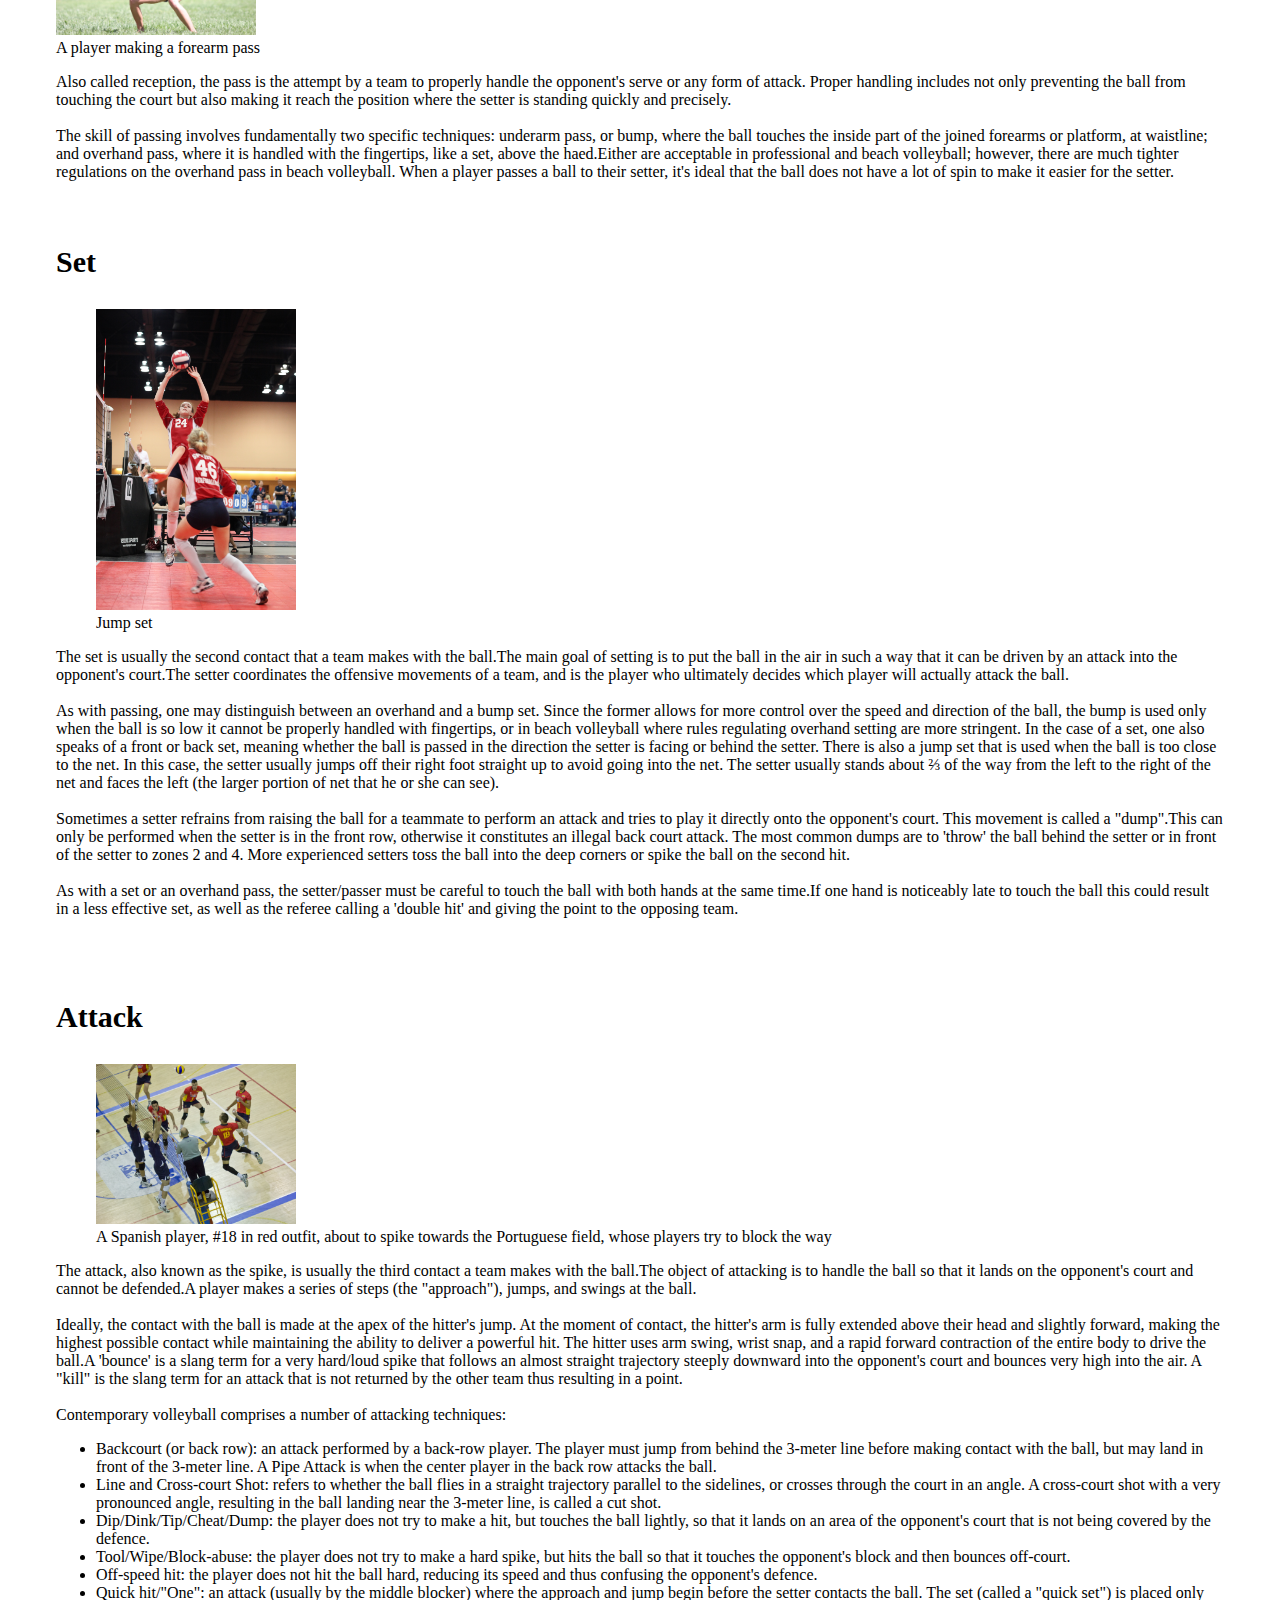
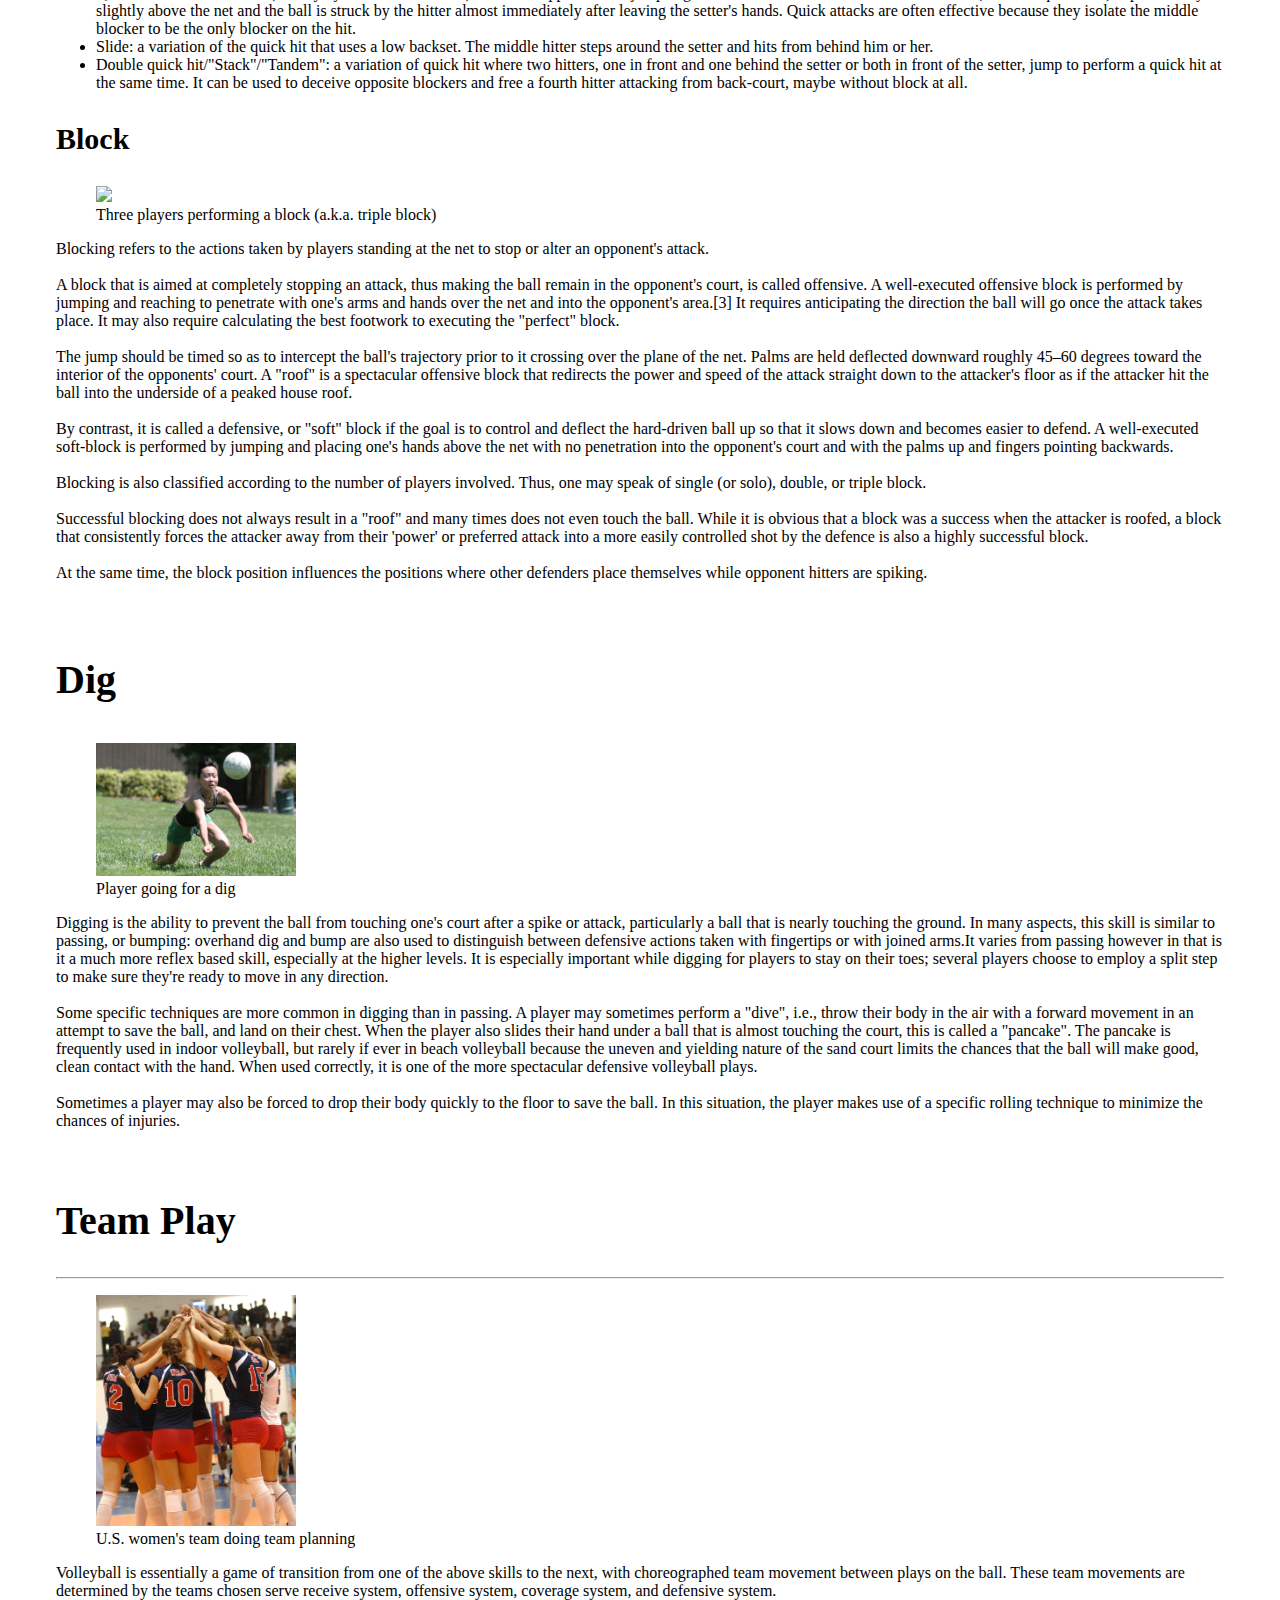
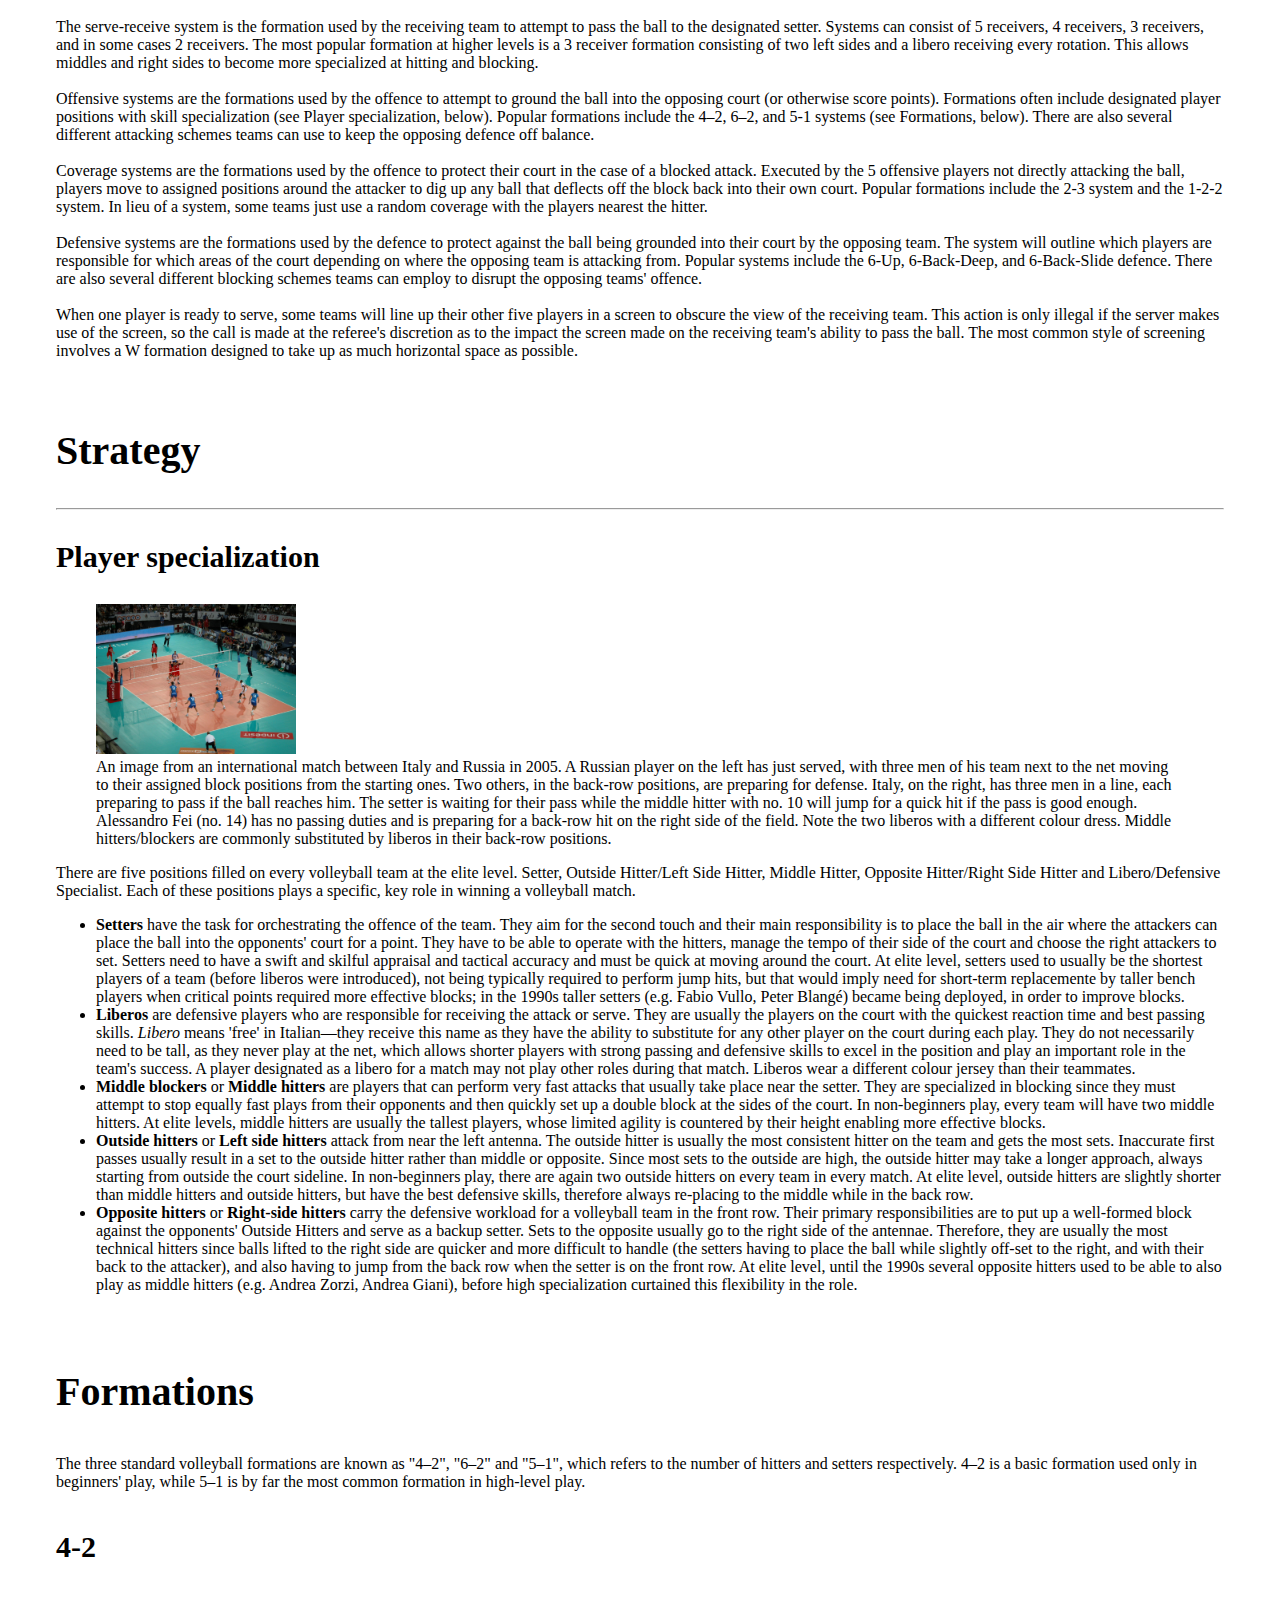
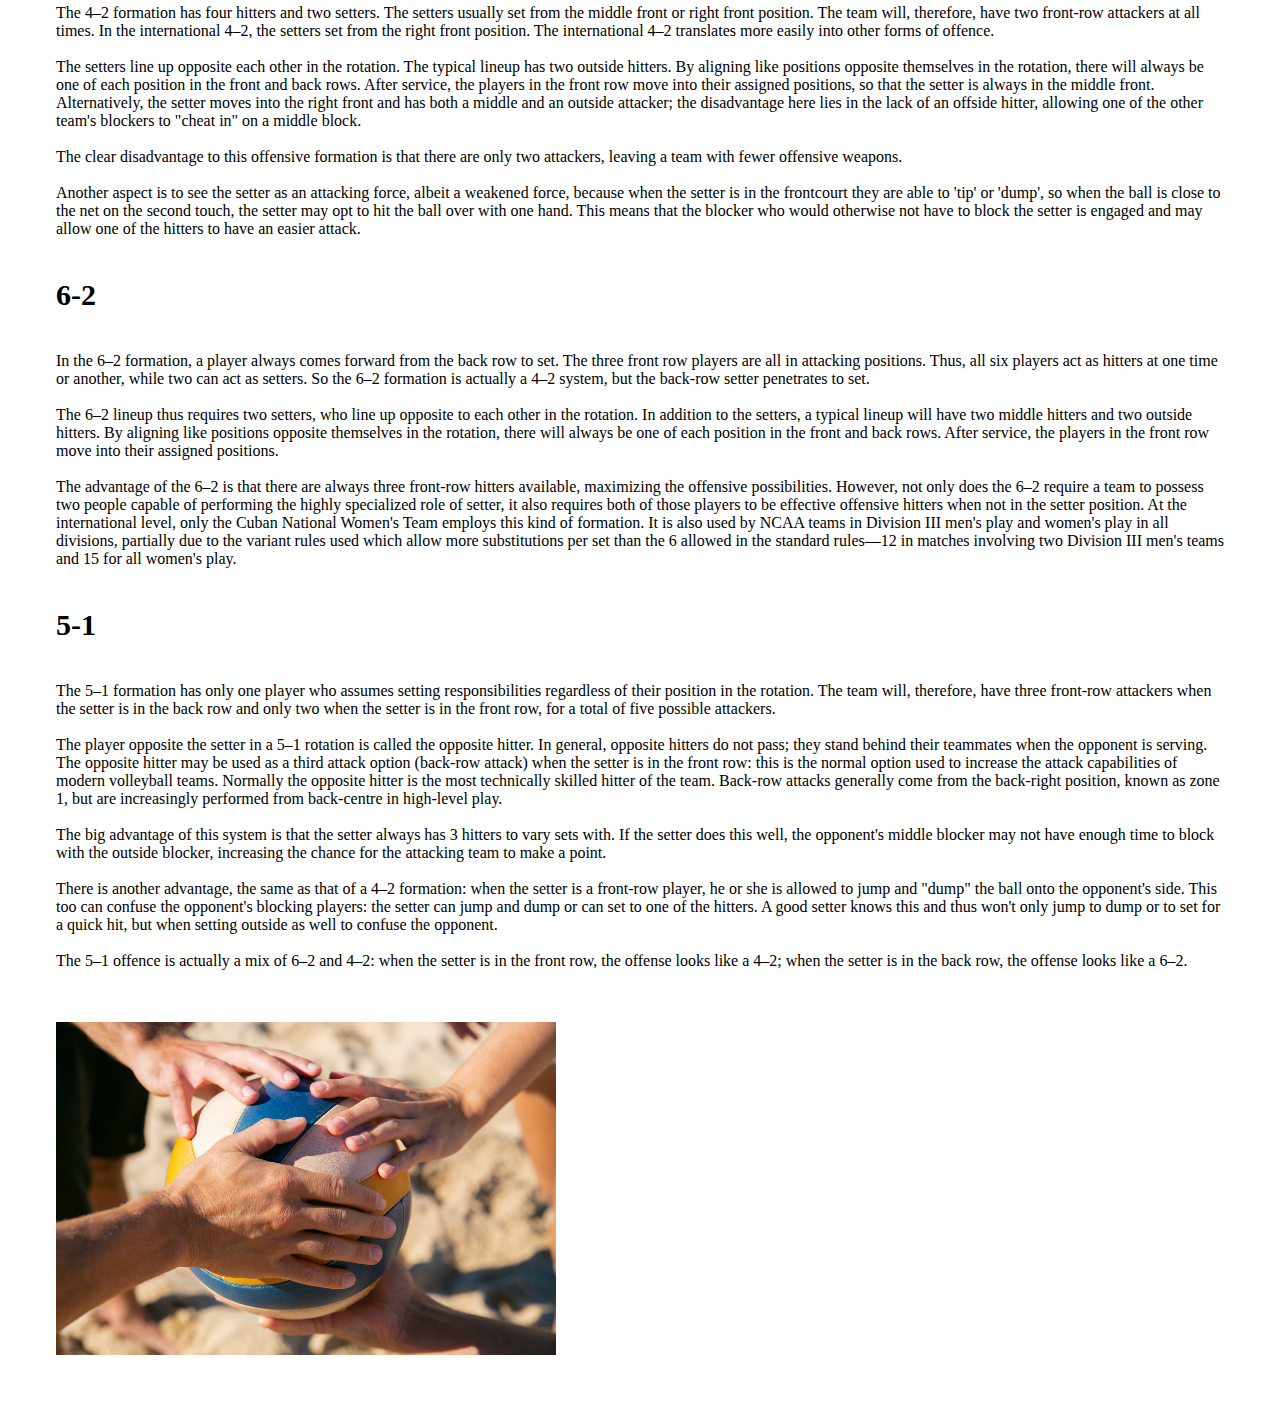
==== commit d73e16cc: "modifications done in css file" ====
--- a/index.html
+++ b/index.html
@@ -7,447 +7,621 @@
     <meta name="viewport" content="width=device-width, initial-scale=1.0">
     <title>My FAvourite Game</title>
     <link rel="icon" href="./volleyball_logo.png">
+    <link rel="stylesheet" href="index.css">
 </head>
 
 <body>
-    <nav>
-       
-    <ul>
-        <li><a href="#">Home</a></li>
-        <li><a href="#">About</a></li>
-        <li><a href="#">Contact</a></li>
+
+    <ul class="nav">
+        <li><a class="active" href="#home">Home</a></li>
+        <li><a href="#news">News</a></li>
+        <li><a href="#contact">Contact</a></li>
+        <li><a href="#about">About</a></li>
     </ul>
-        
-    </nav>
+
     <h1>My Favourite Game</h1>
-    <img src="./volleyball_net.jpg" width=800px>
-    <h2>Volleyballl</h2>
-    <hr>
-    <img src="./volleyball_main.jpg" width=300px>
-    <p>Volleyball is a team sport in which two teams of six players are separated by a net. Each team tries to score
-        points by grounding a ball on the other team's court under organized rules. It has been a part of the
-        official program of the Summer Olympic Games since Tokyo 1964. Beach Volleyball was introduced to the programme
-        at the Atlanta 1996. The adapted version of volleyball at the Summer Paralympic Games is sitting volleyball.<br>
-
-        The complete set of rules is extensive, but play essentially proceeds as follows: a player on one of the teams
-        begins a 'rally' by serving the ball (tossing or releasing it and then hitting it with a hand or arm), from
-        behind the back boundary line of the court, over the net, and into the receiving team's court. The receiving
-        team must not let the ball be grounded within their court. The team may touch the ball up to three times to
-        return the ball to the other side of the court, but individual players may not touch the ball twice
-        consecutively. Typically, the first two touches are used to set up for an attack. An attack is an attempt to
-        direct the ball back over the net in such a way that the team receiving the ball is unable to pass the ball and
-        continue the rally, thus, losing the point. The team that wins the rally is awarded a point and serves the ball
-        to start the next rally. A few of the most common faults include:</p>
-    <ul>
-        <li>causing the ball to touch the ground or floor outside the opponents' court or without first passing over the
-            net;</li>
-        <li>catching and throwing the ball;</li>
-        <li>double hit: two consecutive contacts with the ball made by the same player;</li>
-        <li>four consecutive contacts with the ball made by the same team;</li>
-        <li>net foul: touching the net during play;</li>
-        <li>foot fault: the foot crosses over the boundary line when serving.</li>
-    </ul>
-    <p>The ball is usually played with the hands or arms, but players can legally strike or push (short contact) the
-        ball with any part of the body.<br>
-
-        A number of consistent techniques have evolved in volleyball, including spiking and blocking (because these
-        plays are made above the top of the net, the vertical jump is an athletic skill emphasized in the sport) as well
-        as passing, setting, and specialized player positions and offensive and defensive structures.</p><br>
-
-    <h2>Origin</h2>
-    <hr>
-    <img src="./William_G._Morgan.jpg" width=200px>
-    <figcaption>William G.Morgan</figcaption>
-    <p>In the winter of 1895, in Holyoke, Massachusetts (United States), William G. Morgan, a YMCA physical education
-        director, created a new game called Mintonette, a name derived from the game of badminton, as a pastime to be
-        played (preferably) indoors and by any number of players. The game took some of its characteristics from other
-        sports such as baseball, tennis and handball. Another indoor sport, basketball, was catching on in the area,
-        having been invented just ten miles (sixteen kilometres) away in the city of Springfield, Massachusetts, only
-        four years before. Mintonette was designed to be an indoor sport, less rough than basketball, for older members
-        of the YMCA, while still requiring a bit of athletic effort.<br><br>
-
-        The first rules, written down by William G. Morgan, called for a net 6 ft 6 in (1.98 m) high, a 25 ft × 50 ft
-        (7.6 m × 15.2 m) court, and any number of players. A match was composed of nine innings with three serves for
-        each team in each inning, and no limit to the number of ball contacts for each team before sending the ball to
-        the opponents' court. In case of a serving error, a second try was allowed. Hitting the ball into the net was
-        considered a foul (with loss of the point or a side-out)—except in the case of the first-try serve.<br><br>
-
-        After an observer, Alfred Halstead, noticed the volleying nature of the game at its first exhibition match in
-        1896, played at the International YMCA Training School (now called Springfield College), the game quickly became
-        known as volleyball (it was originally spelled as two words: "volley ball"). Volleyball rules were slightly
-        modified by the International YMCA Training School and the game spread around the country to various
-        YMCAs.</p><br><br>
-
-    <h2>The Court Dimensions</h2>
-    <hr>
-    <img src="./VolleyballCourt.svg" width=300px>
-    <figcaption>Volleyball court</figcaption>
-    <img src="./VolleyballRotation.svg" width=300px>
-    <figcaption>Rotation pattern</figcaption>
-    <p>A volleyball court is 9 m × 18 m (29.5 ft × 59.1 ft), divided into equal square halves by a net with a width of
-        one meter (39.4 in). The top of the net is 2.43 m (7 ft 11+11⁄16 in) above the center of the court for men's
-        competition, and 2.24 m (7 ft 4+3⁄16 in) for women's competition, varied for veterans and junior
-        competitions.<br><br>
-        After a team gains the serve (also known as siding out), its members must rotate in a clockwise direction, with
-        the player previously in area "2" moving to area "1" and so on, with the player from area "1" moving to area
-        "6". Each player rotates only one time after the team gains possession of the service; the next time each
-        player rotates will be after the other team wins possession of the ball and loses the point.<br><br>
-
-        The team courts are surrounded by an area called the free zone which is a minimum of 3 meters wide and which the
-        players may enter and play within after the service of the ball. All lines denoting the boundaries of the
-        team court and the attack zone are drawn or painted within the dimensions of the area and are therefore a part
-        of the court or zone. If a ball comes in contact with the line, the ball is considered to be "in". An antenna is
-        placed on each side of the net perpendicular to the sideline and is a vertical extension of the side boundary of
-        the court. A ball passing over the net must pass completely between the antennae (or their theoretical
-        extensions to the ceiling) without contacting them.<br><br>
-
-        The minimum height clearance for indoor volleyball courts is 7 m (23.0 ft), although a clearance of 8 m (26.2
-        ft) is recommended.<br><br>
-
-        A line 3 m (9.8 ft) from and parallel to the net is considered the "attack line". This "3 meter" (or "10-foot")
-        line divides the court into "back row" and "front row" areas (also back court and front court). These are in
-        turn divided into 3 areas each: these are numbered as follows, starting from area "1", which is the position of
-        the serving player:</p><br>
-
-    <h2>Skills</h2>
-    <hr>
-    <p>Competitive teams master six basic skills: serve, pass, set, attack, block and dig. Each of these skills
-        comprises a number of specific techniques that have been introduced over the years and are now considered
-        standard practice in high-level volleyball.</p>
-
-    <h3>Serve</h3>
-    <img src="./Volleyball_Sprungaufschlag.jpg" width=200px>
-    <figcaption>A player making a jump serve</figcaption>
-    <p>A player stands behind the inline and serves the ball, in an attempt to drive it into the opponent's court. The
-        main objective is to make it land inside the court; it is also desirable to set the ball's direction, speed and
-        acceleration so that it becomes difficult for the receiver to handle it properly. A serve is called an "ace"
-        when the ball lands directly onto the court or travels outside the court after being touched by an opponent;
-        when the only player on the server's team to touch the ball is the server.<br>
-
-        In contemporary volleyball, many types of serves are employed:</p>
-    <ul>
-        <li>Underhand: a serve in which the player strikes the ball below the waist instead of tossing it up and
-            striking it with an overhand throwing motion. Underhand serves are considered very easy to receive and are
-            rarely employed in high-level competitions.</li>
-        <li>Sky ball serve: a specific type of underhand serve occasionally used in beach volleyball, where the ball is
-            hit so high it comes down almost in a straight line. This serve was invented and employed almost exclusively
-            by the Brazilian team in the early 1980s and is now considered outdated. During the 2016 Olympic Games in
-            Rio de Janeiro, however, the sky ball serve was extensively played by Italian beach volleyball player Adrian
-            Carambula. In Brazil, this serve is called Jornada nas Estrelas (Star Trek).</li>
-        <li>Topspin: an overhand serve where the player tosses the ball high and hits it with a wrist snap, giving it
-            topspin which causes it to drop faster than it would otherwise and helps maintain a straight flight path.
-            Topspin serves are generally hit hard and aimed at a specific returner or part of the court. Standing
-            topspin serves are rarely used above the high school level of play.</li>
-        <li>Float: an overhand serve where the ball is hit with no spin so that its path becomes unpredictable, akin to
-            a knuckleball in baseball.</li>
-        <li>Jump serve: an overhand serve where the ball is first tossed high in the air, then the player makes a timed
-            approach and jumps to make contact with the ball, hitting it with much pace and topspin. This is the most
-            popular serve among college and professional teams.</li>
-        <li>Jump float: an overhand serve where the ball is tossed high enough that the player may jump before hitting
-            it similarly to a standing float serve. The ball is tossed lower than a topspin jump serve, but contact is
-            still made while in the air. This serve is becoming more popular among college and professional players
-            because it has a certain unpredictability in its flight pattern.</li><br>
-    </ul>
-
-    <h3>Pass</h3>
-    <img src="./Volleyball_reception.jpg" width=200px>
-    <figcaption>A player making a forearm pass</figcaption>
-    <p>Also called reception, the pass is the attempt by a team to properly handle the opponent's serve or any form of
-        attack. Proper handling includes not only preventing the ball from touching the court but also making it reach
-        the position where the setter is standing quickly and precisely.<br><br>
-        The skill of passing involves fundamentally two specific techniques: underarm pass, or bump, where the ball
-        touches the inside part of the joined forearms or platform, at waistline; and overhand pass, where it is handled
-        with
-        the fingertips, like a set, above the haed.Either are acceptable in professional and beach volleyball;
-        however,
-        there are much tighter regulations on the overhand pass in beach volleyball. When a player passes a ball to
-        their setter, it's ideal that the ball does not have a lot of spin to make it easier for the setter.</p><br>
-
-    <h3>Set</h3>
-    <img src="./Jump_Set.jpg" width=200px>
-    <figcaption>Jump set</figcaption>
-    <p>The set is usually the second contact that a team makes with the ball.The main goal of setting is to put the
-        ball in the air in such a way that it can be driven by an attack into the opponent's court.The setter
-        coordinates the offensive movements of a team, and is the player who ultimately decides which player will
-        actually attack the ball.<br><br>
-
-        As with passing, one may distinguish between an overhand and a bump set. Since the former allows for more
-        control over the speed and direction of the ball, the bump is used only when the ball is so low it cannot be
-        properly handled with fingertips, or in beach volleyball where rules regulating overhand setting are more
-        stringent. In the case of a set, one also speaks of a front or back set, meaning whether the ball is passed in
-        the direction the setter is facing or behind the setter. There is also a jump set that is used when the ball is
-        too close to the net. In this case, the setter usually jumps off their right foot straight up to avoid going
-        into the net. The setter usually stands about ⅔ of the way from the left to the right of the net and faces the
-        left (the larger portion of net that he or she can see).<br><br>
-
-        Sometimes a setter refrains from raising the ball for a teammate to perform an attack and tries to play it
-        directly onto the opponent's court. This movement is called a "dump".This can only be performed when the
-        setter is in the front row, otherwise it constitutes an illegal back court attack. The most common dumps are to
-        'throw' the ball behind the setter or in front of the setter to zones 2 and 4. More experienced setters toss the
-        ball into the deep corners or spike the ball on the second hit.<br><br>
-
-        As with a set or an overhand pass, the setter/passer must be careful to touch the ball with both hands at the
-        same time.If one hand is noticeably late to touch the ball this could result in a less effective set, as
-        well as the referee calling a 'double hit' and giving the point to the opposing team.</p><br><br>
-
-    <h3>Attack</h3>
-    <img src="./Bilateral_España-Portugal_de_voleibol_-_02.jpg" width=200px>
-    <figcaption>A Spanish player, #18 in red outfit, about to spike towards the Portuguese field, whose players try to
-        block the way</figcaption>
-    <p>The attack, also known as the spike, is usually the third contact a team makes with the ball.The object of
-        attacking is to handle the ball so that it lands on the opponent's court and cannot be defended.A player
-        makes a series of steps (the "approach"), jumps, and swings at the ball.<br><br>
-
-        Ideally, the contact with the ball is made at the apex of the hitter's jump. At the moment of contact, the
-        hitter's arm is fully extended above their head and slightly forward, making the highest possible contact while
-        maintaining the ability to deliver a powerful hit. The hitter uses arm swing, wrist snap, and a rapid forward
-        contraction of the entire body to drive the ball.A 'bounce' is a slang term for a very hard/loud spike that
-        follows an almost straight trajectory steeply downward into the opponent's court and bounces very high into the
-        air. A "kill" is the slang term for an attack that is not returned by the other team thus resulting in a
-        point.<br><br>
-
-        Contemporary volleyball comprises a number of attacking techniques:</p>
-    <ul>
-        <li>Backcourt (or back row): an attack performed by a back-row player. The player must jump from behind the
-            3-meter line before making contact with the ball, but may land in front of the 3-meter line. A Pipe Attack
-            is when the center player in the back row attacks the ball.</li>
-        <li>Line and Cross-court Shot: refers to whether the ball flies in a straight trajectory parallel to the
-            sidelines, or crosses through the court in an angle. A cross-court shot with a very pronounced angle,
-            resulting in the ball landing near the 3-meter line, is called a cut shot.</li>
-        <li>Dip/Dink/Tip/Cheat/Dump: the player does not try to make a hit, but touches the ball lightly, so that it
-            lands on an area of the opponent's court that is not being covered by the defence.</li>
-        <li>Tool/Wipe/Block-abuse: the player does not try to make a hard spike, but hits the ball so that it touches
-            the opponent's block and then bounces off-court.</li>
-        <li>Off-speed hit: the player does not hit the ball hard, reducing its speed and thus confusing the opponent's
-            defence.</li>
-        <li>Quick hit/"One": an attack (usually by the middle blocker) where the approach and jump begin before the
-            setter contacts the ball. The set (called a "quick set") is placed only slightly above the net and the ball
-            is struck by the hitter almost immediately after leaving the setter's hands. Quick attacks are often
-            effective because they isolate the middle blocker to be the only blocker on the hit.</li>
-        <li>Slide: a variation of the quick hit that uses a low backset. The middle hitter steps around the setter and
-            hits from behind him or her.</li>
-        <li>Double quick hit/"Stack"/"Tandem": a variation of quick hit where two hitters, one in front and one behind
-            the setter or both in front of the setter, jump to perform a quick hit at the same time. It can be used to
-            deceive opposite blockers and free a fourth hitter attacking from back-court, maybe without block at all.
-        </li>
-    </ul>
-
-    <h3>Block</h3>
-    <img src="./Triple_block_.jpg" width=200px>
-    <figcaption>Three players performing a block (a.k.a. triple block)</figcaption>
-    <p>Blocking refers to the actions taken by players standing at the net to stop or alter an opponent's
-        attack.<br><br>
-
-        A block that is aimed at completely stopping an attack, thus making the ball remain in the opponent's court, is
-        called offensive. A well-executed offensive block is performed by jumping and reaching to penetrate with one's
-        arms and hands over the net and into the opponent's area.[3] It requires anticipating the direction the ball
-        will go once the attack takes place. It may also require calculating the best footwork to executing the
-        "perfect" block.<br><br>
-
-        The jump should be timed so as to intercept the ball's trajectory prior to it crossing over the plane of the
-        net. Palms are held deflected downward roughly 45–60 degrees toward the interior of the opponents' court. A
-        "roof" is a spectacular offensive block that redirects the power and speed of the attack straight down to the
-        attacker's floor as if the attacker hit the ball into the underside of a peaked house roof.<br><br>
-
-        By contrast, it is called a defensive, or "soft" block if the goal is to control and deflect the hard-driven
-        ball up so that it slows down and becomes easier to defend. A well-executed soft-block is performed by jumping
-        and placing one's hands above the net with no penetration into the opponent's court and with the palms up and
-        fingers pointing backwards.<br><br>
-
-        Blocking is also classified according to the number of players involved. Thus, one may speak of single (or
-        solo), double, or triple block.<br><br>
-
-        Successful blocking does not always result in a "roof" and many times does not even touch the ball. While it is
-        obvious that a block was a success when the attacker is roofed, a block that consistently forces the attacker
-        away from their 'power' or preferred attack into a more easily controlled shot by the defence is also a highly
-        successful block.<br><br>
-
-        At the same time, the block position influences the positions where other defenders place themselves while
-        opponent hitters are spiking.</p><br>
-
-    <h3>Dig</h3>
-    <img src="./Volleyball_dig.jpg" width=200px>
-    <figcaption>Player going for a dig</figcaption>
-    <p>Digging is the ability to prevent the ball from touching one's court after a spike or attack, particularly a ball
-        that is nearly touching the ground. In many aspects, this skill is similar to passing, or bumping: overhand
-        dig and bump are also used to distinguish between defensive actions taken with fingertips or with joined
-        arms.It varies from passing however in that is it a much more reflex based skill, especially at the higher
-        levels. It is especially important while digging for players to stay on their toes; several players choose to
-        employ a split step to make sure they're ready to move in any direction.<br><br>
-
-        Some specific techniques are more common in digging than in passing. A player may sometimes perform a "dive",
-        i.e., throw their body in the air with a forward movement in an attempt to save the ball, and land on their
-        chest. When the player also slides their hand under a ball that is almost touching the court, this is called a
-        "pancake". The pancake is frequently used in indoor volleyball, but rarely if ever in beach volleyball because
-        the uneven and yielding nature of the sand court limits the chances that the ball will make good, clean contact
-        with the hand. When used correctly, it is one of the more spectacular defensive volleyball plays.<br><br>
-
-        Sometimes a player may also be forced to drop their body quickly to the floor to save the ball. In this
-        situation, the player makes use of a specific rolling technique to minimize the chances of injuries.</p><br>
-
-    <h2>Team Play</h2>
-    <hr>
-    <img src="./U.S._Womens_Volleyball_team_CISM_2007.jpg" width=200px>
-    <figcaption>U.S. women's team doing team planning</figcaption>
-    <p>Volleyball is essentially a game of transition from one of the above skills to the next, with choreographed team
-        movement between plays on the ball. These team movements are determined by the teams chosen serve receive
-        system, offensive system, coverage system, and defensive system.<br><br>
-
-        The serve-receive system is the formation used by the receiving team to attempt to pass the ball to the
-        designated setter. Systems can consist of 5 receivers, 4 receivers, 3 receivers, and in some cases 2 receivers.
-        The most popular formation at higher levels is a 3 receiver formation consisting of two left sides and a libero
-        receiving every rotation. This allows middles and right sides to become more specialized at hitting and
-        blocking.<br><br>
-
-        Offensive systems are the formations used by the offence to attempt to ground the ball into the opposing court
-        (or otherwise score points). Formations often include designated player positions with skill specialization (see
-        Player specialization, below). Popular formations include the 4–2, 6–2, and 5-1 systems (see Formations, below).
-        There are also several different attacking schemes teams can use to keep the opposing defence off
-        balance.<br><br>
-
-        Coverage systems are the formations used by the offence to protect their court in the case of a blocked attack.
-        Executed by the 5 offensive players not directly attacking the ball, players move to assigned positions around
-        the attacker to dig up any ball that deflects off the block back into their own court. Popular formations
-        include the 2-3 system and the 1-2-2 system. In lieu of a system, some teams just use a random coverage with the
-        players nearest the hitter.<br><br>
-
-        Defensive systems are the formations used by the defence to protect against the ball being grounded into their
-        court by the opposing team. The system will outline which players are responsible for which areas of the court
-        depending on where the opposing team is attacking from. Popular systems include the 6-Up, 6-Back-Deep, and
-        6-Back-Slide defence. There are also several different blocking schemes teams can employ to disrupt the opposing
-        teams' offence.<br><br>
-
-        When one player is ready to serve, some teams will line up their other five players in a screen to obscure the
-        view of the receiving team. This action is only illegal if the server makes use of the screen, so the call is
-        made at the referee's discretion as to the impact the screen made on the receiving team's ability to pass the
-        ball. The most common style of screening involves a W formation designed to take up as much horizontal space as
-        possible.</p><br>
-
-    <h2>Strategy</h2>
-    <hr>
-    <h3>Player specialization</h3>
-    <img src="./Europei_di_pallavolo_2005_-_Italia-Russia.jpg" width=200px>
-    <figcaption>An image from an international match between Italy and Russia in 2005. A Russian player on the left has
-        just served, with three men of his team next to the net moving to their assigned block positions from the
-        starting ones. Two others, in the back-row positions, are preparing for defense. Italy, on the right, has three
-        men in a line, each preparing to pass if the ball reaches him. The setter is waiting for their pass while the
-        middle hitter with no. 10 will jump for a quick hit if the pass is good enough. Alessandro Fei (no. 14) has no
-        passing duties and is preparing for a back-row hit on the right side of the field. Note the two liberos with a
-        different colour dress. Middle hitters/blockers are commonly substituted by liberos in their back-row positions.
-    </figcaption>
-    <p>There are five positions filled on every volleyball team at the elite level. Setter, Outside Hitter/Left Side
-        Hitter, Middle Hitter, Opposite Hitter/Right Side Hitter and Libero/Defensive Specialist. Each of these
-        positions plays a specific, key role in winning a volleyball match.</p>
-    <ul>
-        <li><b>Setters</b> have the task for orchestrating the offence of the team. They aim for the second touch and
+    <img src="./volleyball_net.jpg" id="volley" width=800px>
+    <div class="body">
+
+        <h2 id="heading">Volleyball</h2>
+
+        <hr>
+        <img src="./volleyball_main.jpg" width=300px>
+        <p>Volleyball is a team sport in which two teams of six players are separated by a net. Each team tries to score
+            points by grounding a ball on the other team's court under organized rules. It has been a part of the
+            official program of the Summer Olympic Games since Tokyo 1964. Beach Volleyball was introduced to the
+            programme
+            at the Atlanta 1996. The adapted version of volleyball at the Summer Paralympic Games is sitting
+            volleyball.<br>
+
+            The complete set of rules is extensive, but play essentially proceeds as follows: a player on one of the
+            teams
+            begins a 'rally' by serving the ball (tossing or releasing it and then hitting it with a hand or arm), from
+            behind the back boundary line of the court, over the net, and into the receiving team's court. The receiving
+            team must not let the ball be grounded within their court. The team may touch the ball up to three times to
+            return the ball to the other side of the court, but individual players may not touch the ball twice
+            consecutively. Typically, the first two touches are used to set up for an attack. An attack is an attempt to
+            direct the ball back over the net in such a way that the team receiving the ball is unable to pass the ball
+            and
+            continue the rally, thus, losing the point. The team that wins the rally is awarded a point and serves the
+            ball
+            to start the next rally. A few of the most common faults include:</p>
+        <ul>
+            <li>causing the ball to touch the ground or floor outside the opponents' court or without first passing over
+                the
+                net;</li>
+            <li>catching and throwing the ball;</li>
+            <li>double hit: two consecutive contacts with the ball made by the same player;</li>
+            <li>four consecutive contacts with the ball made by the same team;</li>
+            <li>net foul: touching the net during play;</li>
+            <li>foot fault: the foot crosses over the boundary line when serving.</li>
+        </ul>
+        <p>The ball is usually played with the hands or arms, but players can legally strike or push (short contact) the
+            ball with any part of the body.<br>
+
+            A number of consistent techniques have evolved in volleyball, including spiking and blocking (because these
+            plays are made above the top of the net, the vertical jump is an athletic skill emphasized in the sport) as
+            well
+            as passing, setting, and specialized player positions and offensive and defensive structures.</p><br>
+
+        <h2 class="subhead" >Origin</h2>
+        <hr>
+        <figure>
+            <img src="./William_G._Morgan.jpg" width=200px>
+            <figcaption>William G.Morgan</figcaption>
+        </figure>
+        <p>In the winter of 1895, in Holyoke, Massachusetts (United States), William G. Morgan, a YMCA physical
+            education
+            director, created a new game called Mintonette, a name derived from the game of badminton, as a pastime to
+            be
+            played (preferably) indoors and by any number of players. The game took some of its characteristics from
+            other
+            sports such as baseball, tennis and handball. Another indoor sport, basketball, was catching on in the area,
+            having been invented just ten miles (sixteen kilometres) away in the city of Springfield, Massachusetts,
+            only
+            four years before. Mintonette was designed to be an indoor sport, less rough than basketball, for older
+            members
+            of the YMCA, while still requiring a bit of athletic effort.<br><br>
+
+            The first rules, written down by William G. Morgan, called for a net 6 ft 6 in (1.98 m) high, a 25 ft × 50
+            ft
+            (7.6 m × 15.2 m) court, and any number of players. A match was composed of nine innings with three serves
+            for
+            each team in each inning, and no limit to the number of ball contacts for each team before sending the ball
+            to
+            the opponents' court. In case of a serving error, a second try was allowed. Hitting the ball into the net
+            was
+            considered a foul (with loss of the point or a side-out)—except in the case of the first-try serve.<br><br>
+
+            After an observer, Alfred Halstead, noticed the volleying nature of the game at its first exhibition match
+            in
+            1896, played at the International YMCA Training School (now called Springfield College), the game quickly
+            became
+            known as volleyball (it was originally spelled as two words: "volley ball"). Volleyball rules were slightly
+            modified by the International YMCA Training School and the game spread around the country to various
+            YMCAs.</p><br><br>
+
+        <h2 class="subhead">The Court Dimensions</h2>
+        <hr>
+        <figure>
+            <img src="./VolleyballCourt.svg" width=300px>
+            <figcaption>Volleyball court</figcaption>
+            <img src="./VolleyballRotation.svg" width=300px>
+            <figcaption>Rotation pattern</figcaption>
+        </figure>
+        <p>A volleyball court is 9 m × 18 m (29.5 ft × 59.1 ft), divided into equal square halves by a net with a width
+            of
+            one meter (39.4 in). The top of the net is 2.43 m (7 ft 11+11⁄16 in) above the center of the court for men's
+            competition, and 2.24 m (7 ft 4+3⁄16 in) for women's competition, varied for veterans and junior
+            competitions.<br><br>
+            After a team gains the serve (also known as siding out), its members must rotate in a clockwise direction,
+            with
+            the player previously in area "2" moving to area "1" and so on, with the player from area "1" moving to area
+            "6". Each player rotates only one time after the team gains possession of the service; the next time each
+            player rotates will be after the other team wins possession of the ball and loses the point.<br><br>
+
+            The team courts are surrounded by an area called the free zone which is a minimum of 3 meters wide and which
+            the
+            players may enter and play within after the service of the ball. All lines denoting the boundaries of the
+            team court and the attack zone are drawn or painted within the dimensions of the area and are therefore a
+            part
+            of the court or zone. If a ball comes in contact with the line, the ball is considered to be "in". An
+            antenna is
+            placed on each side of the net perpendicular to the sideline and is a vertical extension of the side
+            boundary of
+            the court. A ball passing over the net must pass completely between the antennae (or their theoretical
+            extensions to the ceiling) without contacting them.<br><br>
+
+            The minimum height clearance for indoor volleyball courts is 7 m (23.0 ft), although a clearance of 8 m
+            (26.2
+            ft) is recommended.<br><br>
+
+            A line 3 m (9.8 ft) from and parallel to the net is considered the "attack line". This "3 meter" (or
+            "10-foot")
+            line divides the court into "back row" and "front row" areas (also back court and front court). These are in
+            turn divided into 3 areas each: these are numbered as follows, starting from area "1", which is the position
+            of
+            the serving player:</p><br>
+
+        <h2 class="subhead">Skills</h2>
+        <hr>
+        <p>Competitive teams master six basic skills: serve, pass, set, attack, block and dig. Each of these skills
+            comprises a number of specific techniques that have been introduced over the years and are now considered
+            standard practice in high-level volleyball.</p>
+
+        <h3 class="skills">Serve</h3>
+        <figure>
+            <img src="./Volleyball_Sprungaufschlag.jpg" width=200px>
+            <figcaption>A player making a jump serve</figcaption>
+        </figure>
+        <p>A player stands behind the inline and serves the ball, in an attempt to drive it into the opponent's court.
+            The
+            main objective is to make it land inside the court; it is also desirable to set the ball's direction, speed
+            and
+            acceleration so that it becomes difficult for the receiver to handle it properly. A serve is called an "ace"
+            when the ball lands directly onto the court or travels outside the court after being touched by an opponent;
+            when the only player on the server's team to touch the ball is the server.<br>
+
+            In contemporary volleyball, many types of serves are employed:</p>
+        <ul>
+            <li>Underhand: a serve in which the player strikes the ball below the waist instead of tossing it up and
+                striking it with an overhand throwing motion. Underhand serves are considered very easy to receive and
+                are
+                rarely employed in high-level competitions.</li>
+            <li>Sky ball serve: a specific type of underhand serve occasionally used in beach volleyball, where the ball
+                is
+                hit so high it comes down almost in a straight line. This serve was invented and employed almost
+                exclusively
+                by the Brazilian team in the early 1980s and is now considered outdated. During the 2016 Olympic Games
+                in
+                Rio de Janeiro, however, the sky ball serve was extensively played by Italian beach volleyball player
+                Adrian
+                Carambula. In Brazil, this serve is called Jornada nas Estrelas (Star Trek).</li>
+            <li>Topspin: an overhand serve where the player tosses the ball high and hits it with a wrist snap, giving
+                it
+                topspin which causes it to drop faster than it would otherwise and helps maintain a straight flight
+                path.
+                Topspin serves are generally hit hard and aimed at a specific returner or part of the court. Standing
+                topspin serves are rarely used above the high school level of play.</li>
+            <li>Float: an overhand serve where the ball is hit with no spin so that its path becomes unpredictable, akin
+                to
+                a knuckleball in baseball.</li>
+            <li>Jump serve: an overhand serve where the ball is first tossed high in the air, then the player makes a
+                timed
+                approach and jumps to make contact with the ball, hitting it with much pace and topspin. This is the
+                most
+                popular serve among college and professional teams.</li>
+            <li>Jump float: an overhand serve where the ball is tossed high enough that the player may jump before
+                hitting
+                it similarly to a standing float serve. The ball is tossed lower than a topspin jump serve, but contact
+                is
+                still made while in the air. This serve is becoming more popular among college and professional players
+                because it has a certain unpredictability in its flight pattern.</li><br>
+        </ul>
+
+        <h3 class="skills">Pass</h3>
+        <img src="./Volleyball_reception.jpg" width=200px>
+        <figcaption>A player making a forearm pass</figcaption>
+        <p>Also called reception, the pass is the attempt by a team to properly handle the opponent's serve or any form
+            of
+            attack. Proper handling includes not only preventing the ball from touching the court but also making it
+            reach
+            the position where the setter is standing quickly and precisely.<br><br>
+            The skill of passing involves fundamentally two specific techniques: underarm pass, or bump, where the ball
+            touches the inside part of the joined forearms or platform, at waistline; and overhand pass, where it is
+            handled
+            with
+            the fingertips, like a set, above the haed.Either are acceptable in professional and beach volleyball;
+            however,
+            there are much tighter regulations on the overhand pass in beach volleyball. When a player passes a ball to
+            their setter, it's ideal that the ball does not have a lot of spin to make it easier for the setter.</p><br>
+
+        <h3 class="skills">Set</h3>
+        <figure>
+            <img src="./Jump_Set.jpg" width=200px>
+            <figcaption>Jump set</figcaption>
+        </figure>
+        <p>The set is usually the second contact that a team makes with the ball.The main goal of setting is to put the
+            ball in the air in such a way that it can be driven by an attack into the opponent's court.The setter
+            coordinates the offensive movements of a team, and is the player who ultimately decides which player will
+            actually attack the ball.<br><br>
+
+            As with passing, one may distinguish between an overhand and a bump set. Since the former allows for more
+            control over the speed and direction of the ball, the bump is used only when the ball is so low it cannot be
+            properly handled with fingertips, or in beach volleyball where rules regulating overhand setting are more
+            stringent. In the case of a set, one also speaks of a front or back set, meaning whether the ball is passed
+            in
+            the direction the setter is facing or behind the setter. There is also a jump set that is used when the ball
+            is
+            too close to the net. In this case, the setter usually jumps off their right foot straight up to avoid going
+            into the net. The setter usually stands about ⅔ of the way from the left to the right of the net and faces
+            the
+            left (the larger portion of net that he or she can see).<br><br>
+
+            Sometimes a setter refrains from raising the ball for a teammate to perform an attack and tries to play it
+            directly onto the opponent's court. This movement is called a "dump".This can only be performed when the
+            setter is in the front row, otherwise it constitutes an illegal back court attack. The most common dumps are
+            to
+            'throw' the ball behind the setter or in front of the setter to zones 2 and 4. More experienced setters toss
+            the
+            ball into the deep corners or spike the ball on the second hit.<br><br>
+
+            As with a set or an overhand pass, the setter/passer must be careful to touch the ball with both hands at
+            the
+            same time.If one hand is noticeably late to touch the ball this could result in a less effective set, as
+            well as the referee calling a 'double hit' and giving the point to the opposing team.</p><br><br>
+
+        <h3 class="skills">Attack</h3>
+        <figure>
+            <img src="./Bilateral_España-Portugal_de_voleibol_-_02.jpg" width=200px>
+            <figcaption>A Spanish player, #18 in red outfit, about to spike towards the Portuguese field, whose players
+                try
+                to
+                block the way</figcaption>
+        </figure>
+        <p>The attack, also known as the spike, is usually the third contact a team makes with the ball.The object of
+            attacking is to handle the ball so that it lands on the opponent's court and cannot be defended.A player
+            makes a series of steps (the "approach"), jumps, and swings at the ball.<br><br>
+
+            Ideally, the contact with the ball is made at the apex of the hitter's jump. At the moment of contact, the
+            hitter's arm is fully extended above their head and slightly forward, making the highest possible contact
+            while
+            maintaining the ability to deliver a powerful hit. The hitter uses arm swing, wrist snap, and a rapid
+            forward
+            contraction of the entire body to drive the ball.A 'bounce' is a slang term for a very hard/loud spike that
+            follows an almost straight trajectory steeply downward into the opponent's court and bounces very high into
+            the
+            air. A "kill" is the slang term for an attack that is not returned by the other team thus resulting in a
+            point.<br><br>
+
+            Contemporary volleyball comprises a number of attacking techniques:</p>
+        <ul>
+            <li>Backcourt (or back row): an attack performed by a back-row player. The player must jump from behind the
+                3-meter line before making contact with the ball, but may land in front of the 3-meter line. A Pipe
+                Attack
+                is when the center player in the back row attacks the ball.</li>
+            <li>Line and Cross-court Shot: refers to whether the ball flies in a straight trajectory parallel to the
+                sidelines, or crosses through the court in an angle. A cross-court shot with a very pronounced angle,
+                resulting in the ball landing near the 3-meter line, is called a cut shot.</li>
+            <li>Dip/Dink/Tip/Cheat/Dump: the player does not try to make a hit, but touches the ball lightly, so that it
+                lands on an area of the opponent's court that is not being covered by the defence.</li>
+            <li>Tool/Wipe/Block-abuse: the player does not try to make a hard spike, but hits the ball so that it
+                touches
+                the opponent's block and then bounces off-court.</li>
+            <li>Off-speed hit: the player does not hit the ball hard, reducing its speed and thus confusing the
+                opponent's
+                defence.</li>
+            <li>Quick hit/"One": an attack (usually by the middle blocker) where the approach and jump begin before the
+                setter contacts the ball. The set (called a "quick set") is placed only slightly above the net and the
+                ball
+                is struck by the hitter almost immediately after leaving the setter's hands. Quick attacks are often
+                effective because they isolate the middle blocker to be the only blocker on the hit.</li>
+            <li>Slide: a variation of the quick hit that uses a low backset. The middle hitter steps around the setter
+                and
+                hits from behind him or her.</li>
+            <li>Double quick hit/"Stack"/"Tandem": a variation of quick hit where two hitters, one in front and one
+                behind
+                the setter or both in front of the setter, jump to perform a quick hit at the same time. It can be used
+                to
+                deceive opposite blockers and free a fourth hitter attacking from back-court, maybe without block at
+                all.
+            </li>
+        </ul>
+
+        <h3 class="skills">Block</h3>
+        <figure>
+            <img src="./Triple_block_.jpg" width=200px>
+            <figcaption>Three players performing a block (a.k.a. triple block)</figcaption>
+        </figure>
+        <p>Blocking refers to the actions taken by players standing at the net to stop or alter an opponent's
+            attack.<br><br>
+
+            A block that is aimed at completely stopping an attack, thus making the ball remain in the opponent's court,
+            is
+            called offensive. A well-executed offensive block is performed by jumping and reaching to penetrate with
+            one's
+            arms and hands over the net and into the opponent's area.[3] It requires anticipating the direction the ball
+            will go once the attack takes place. It may also require calculating the best footwork to executing the
+            "perfect" block.<br><br>
+
+            The jump should be timed so as to intercept the ball's trajectory prior to it crossing over the plane of the
+            net. Palms are held deflected downward roughly 45–60 degrees toward the interior of the opponents' court. A
+            "roof" is a spectacular offensive block that redirects the power and speed of the attack straight down to
+            the
+            attacker's floor as if the attacker hit the ball into the underside of a peaked house roof.<br><br>
+
+            By contrast, it is called a defensive, or "soft" block if the goal is to control and deflect the hard-driven
+            ball up so that it slows down and becomes easier to defend. A well-executed soft-block is performed by
+            jumping
+            and placing one's hands above the net with no penetration into the opponent's court and with the palms up
+            and
+            fingers pointing backwards.<br><br>
+
+            Blocking is also classified according to the number of players involved. Thus, one may speak of single (or
+            solo), double, or triple block.<br><br>
+
+            Successful blocking does not always result in a "roof" and many times does not even touch the ball. While it
+            is
+            obvious that a block was a success when the attacker is roofed, a block that consistently forces the
+            attacker
+            away from their 'power' or preferred attack into a more easily controlled shot by the defence is also a
+            highly
+            successful block.<br><br>
+
+            At the same time, the block position influences the positions where other defenders place themselves while
+            opponent hitters are spiking.</p><br>
+
+        <h3 class="subhead">Dig</h3>
+        <figure>
+            <img src="./Volleyball_dig.jpg" width=200px>
+            <figcaption>Player going for a dig</figcaption>
+        </figure>
+        <p>Digging is the ability to prevent the ball from touching one's court after a spike or attack, particularly a
+            ball
+            that is nearly touching the ground. In many aspects, this skill is similar to passing, or bumping: overhand
+            dig and bump are also used to distinguish between defensive actions taken with fingertips or with joined
+            arms.It varies from passing however in that is it a much more reflex based skill, especially at the higher
+            levels. It is especially important while digging for players to stay on their toes; several players choose
+            to
+            employ a split step to make sure they're ready to move in any direction.<br><br>
+
+            Some specific techniques are more common in digging than in passing. A player may sometimes perform a
+            "dive",
+            i.e., throw their body in the air with a forward movement in an attempt to save the ball, and land on their
+            chest. When the player also slides their hand under a ball that is almost touching the court, this is called
+            a
+            "pancake". The pancake is frequently used in indoor volleyball, but rarely if ever in beach volleyball
+            because
+            the uneven and yielding nature of the sand court limits the chances that the ball will make good, clean
+            contact
+            with the hand. When used correctly, it is one of the more spectacular defensive volleyball plays.<br><br>
+
+            Sometimes a player may also be forced to drop their body quickly to the floor to save the ball. In this
+            situation, the player makes use of a specific rolling technique to minimize the chances of injuries.</p><br>
+
+        <h2 class="subhead">Team Play</h2>
+        <hr>
+        <figure>
+            <img src="./U.S._Womens_Volleyball_team_CISM_2007.jpg" width=200px>
+            <figcaption>U.S. women's team doing team planning</figcaption>
+        </figure>
+        <p>Volleyball is essentially a game of transition from one of the above skills to the next, with choreographed
+            team
+            movement between plays on the ball. These team movements are determined by the teams chosen serve receive
+            system, offensive system, coverage system, and defensive system.<br><br>
+
+            The serve-receive system is the formation used by the receiving team to attempt to pass the ball to the
+            designated setter. Systems can consist of 5 receivers, 4 receivers, 3 receivers, and in some cases 2
+            receivers.
+            The most popular formation at higher levels is a 3 receiver formation consisting of two left sides and a
+            libero
+            receiving every rotation. This allows middles and right sides to become more specialized at hitting and
+            blocking.<br><br>
+
+            Offensive systems are the formations used by the offence to attempt to ground the ball into the opposing
+            court
+            (or otherwise score points). Formations often include designated player positions with skill specialization
+            (see
+            Player specialization, below). Popular formations include the 4–2, 6–2, and 5-1 systems (see Formations,
+            below).
+            There are also several different attacking schemes teams can use to keep the opposing defence off
+            balance.<br><br>
+
+            Coverage systems are the formations used by the offence to protect their court in the case of a blocked
+            attack.
+            Executed by the 5 offensive players not directly attacking the ball, players move to assigned positions
+            around
+            the attacker to dig up any ball that deflects off the block back into their own court. Popular formations
+            include the 2-3 system and the 1-2-2 system. In lieu of a system, some teams just use a random coverage with
+            the
+            players nearest the hitter.<br><br>
+
+            Defensive systems are the formations used by the defence to protect against the ball being grounded into
             their
-            main responsibility is to place the ball in the air where the attackers can place the ball into the
-            opponents' court for a point. They have to be able to operate with the hitters, manage the tempo of their
-            side of the court and choose the right attackers to set. Setters need to have a swift and skilful appraisal
-            and tactical accuracy and must be quick at moving around the court. At elite level, setters used to usually
-            be the shortest players of a team (before liberos were introduced), not being typically required to perform
-            jump hits, but that would imply need for short-term replacemente by taller bench players when critical
-            points required more effective blocks; in the 1990s taller setters (e.g. Fabio Vullo, Peter Blangé) became
-            being deployed, in order to improve blocks.</li>
-        <li><b>Liberos</b> are defensive players who are responsible for receiving the attack or serve. They are usually
-            the
-            players on the court with the quickest reaction time and best passing skills. <i>Libero</i> means 'free' in
-            Italian—they receive this name as they have the ability to substitute for any other player on the court
-            during each play. They do not necessarily need to be tall, as they never play at the net, which allows
-            shorter players with strong passing and defensive skills to excel in the position and play an important role
-            in the team's success. A player designated as a libero for a match may not play other roles during that
-            match. Liberos wear a different colour jersey than their teammates.</li>
-        <li><b>Middle blockers</b> or <b>Middle hitters</b> are players that can perform very fast attacks that usually
-            take place
-            near the setter. They are specialized in blocking since they must attempt to stop equally fast plays from
-            their opponents and then quickly set up a double block at the sides of the court. In non-beginners play,
-            every team will have two middle hitters. At elite levels, middle hitters are usually the tallest players,
-            whose limited agility is countered by their height enabling more effective blocks.</li>
-        <li><b>Outside hitters</b> or <b>Left side hitters</b> attack from near the left antenna. The outside hitter is
-            usually the
-            most consistent hitter on the team and gets the most sets. Inaccurate first passes usually result in a set
-            to the outside hitter rather than middle or opposite. Since most sets to the outside are high, the outside
-            hitter may take a longer approach, always starting from outside the court sideline. In non-beginners play,
-            there are again two outside hitters on every team in every match. At elite level, outside hitters are
-            slightly shorter than middle hitters and outside hitters, but have the best defensive skills, therefore
-            always re-placing to the middle while in the back row.</li>
-        <li><b>Opposite hitters</b> or <b>Right-side hitters</b> carry the defensive workload for a volleyball team in
-            the front row.
-            Their primary responsibilities are to put up a well-formed block against the opponents' Outside Hitters and
-            serve as a backup setter. Sets to the opposite usually go to the right side of the antennae. Therefore, they
-            are usually the most technical hitters since balls lifted to the right side are quicker and more difficult
-            to handle (the setters having to place the ball while slightly off-set to the right, and with their back to
-            the attacker), and also having to jump from the back row when the setter is on the front row. At elite
-            level, until the 1990s several opposite hitters used to be able to also play as middle hitters (e.g. Andrea
-            Zorzi, Andrea Giani), before high specialization curtained this flexibility in the role.</li>
-
-    </ul><br>
-    <h3>Formations</h3>
-    <p>The three standard volleyball formations are known as "4–2", "6–2" and "5–1", which refers to the number of
-        hitters and setters respectively. 4–2 is a basic formation used only in beginners' play, while 5–1 is by far the
-        most common formation in high-level play.</p>
-    <h4>4-2</h4>
-    <p>The 4–2 formation has four hitters and two setters. The setters usually set from the middle front or right front
-        position. The team will, therefore, have two front-row attackers at all times. In the international 4–2, the
-        setters set from the right front position. The international 4–2 translates more easily into other forms of
-        offence.<br><br>
-        The setters line up opposite each other in the rotation. The typical lineup has two outside hitters. By aligning
-        like positions opposite themselves in the rotation, there will always be one of each position in the front and
-        back rows. After service, the players in the front row move into their assigned positions, so that the setter is
-        always in the middle front. Alternatively, the setter moves into the right front and has both a middle and an
-        outside attacker; the disadvantage here lies in the lack of an offside hitter, allowing one of the other team's
-        blockers to "cheat in" on a middle block.<br><br>
-        The clear disadvantage to this offensive formation is that there are only two attackers, leaving a team with
-        fewer offensive weapons.<br><br>
-        Another aspect is to see the setter as an attacking force, albeit a weakened force, because when the setter is
-        in the frontcourt they are able to 'tip' or 'dump', so when the ball is close to the net on the second touch,
-        the setter may opt to hit the ball over with one hand. This means that the blocker who would otherwise not have
-        to block the setter is engaged and may allow one of the hitters to have an easier attack.</p>
-
-    <h4>6-2</h4>
-    <p>In the 6–2 formation, a player always comes forward from the back row to set. The three front row players are all
-        in attacking positions. Thus, all six players act as hitters at one time or another, while two can act as
-        setters. So the 6–2 formation is actually a 4–2 system, but the back-row setter penetrates to set.<br><br>
-
-        The 6–2 lineup thus requires two setters, who line up opposite to each other in the rotation. In addition to the
-        setters, a typical lineup will have two middle hitters and two outside hitters. By aligning like positions
-        opposite themselves in the rotation, there will always be one of each position in the front and back rows. After
-        service, the players in the front row move into their assigned positions.<br><br>
-
-        The advantage of the 6–2 is that there are always three front-row hitters available, maximizing the offensive
-        possibilities. However, not only does the 6–2 require a team to possess two people capable of performing the
-        highly specialized role of setter, it also requires both of those players to be effective offensive hitters when
-        not in the setter position. At the international level, only the Cuban National Women's Team employs this kind
-        of formation. It is also used by NCAA teams in Division III men's play and women's play in all divisions,
-        partially due to the variant rules used which allow more substitutions per set than the 6 allowed in the
-        standard rules—12 in matches involving two Division III men's teams and 15 for all women's play.</p>
-
-    <h4>5-1</h4>
-    <p>The 5–1 formation has only one player who assumes setting responsibilities regardless of their position in the
-        rotation. The team will, therefore, have three front-row attackers when the setter is in the back row and only
-        two when the setter is in the front row, for a total of five possible attackers.<br><br>
-
-        The player opposite the setter in a 5–1 rotation is called the opposite hitter. In general, opposite hitters do
-        not pass; they stand behind their teammates when the opponent is serving. The opposite hitter may be used as a
-        third attack option (back-row attack) when the setter is in the front row: this is the normal option used to
-        increase the attack capabilities of modern volleyball teams. Normally the opposite hitter is the most
-        technically skilled hitter of the team. Back-row attacks generally come from the back-right position, known as
-        zone 1, but are increasingly performed from back-centre in high-level play.<br><br>
-
-        The big advantage of this system is that the setter always has 3 hitters to vary sets with. If the setter does
-        this well, the opponent's middle blocker may not have enough time to block with the outside blocker, increasing
-        the chance for the attacking team to make a point.<br><br>
-
-        There is another advantage, the same as that of a 4–2 formation: when the setter is a front-row player, he or
-        she is allowed to jump and "dump" the ball onto the opponent's side. This too can confuse the opponent's
-        blocking players: the setter can jump and dump or can set to one of the hitters. A good setter knows this and
-        thus won't only jump to dump or to set for a quick hit, but when setting outside as well to confuse the
-        opponent.<br><br>
-
-        The 5–1 offence is actually a mix of 6–2 and 4–2: when the setter is in the front row, the offense looks like a
-        4–2; when the setter is in the back row, the offense looks like a 6–2.</p><br><br>
+            court by the opposing team. The system will outline which players are responsible for which areas of the
+            court
+            depending on where the opposing team is attacking from. Popular systems include the 6-Up, 6-Back-Deep, and
+            6-Back-Slide defence. There are also several different blocking schemes teams can employ to disrupt the
+            opposing
+            teams' offence.<br><br>
+
+            When one player is ready to serve, some teams will line up their other five players in a screen to obscure
+            the
+            view of the receiving team. This action is only illegal if the server makes use of the screen, so the call
+            is
+            made at the referee's discretion as to the impact the screen made on the receiving team's ability to pass
+            the
+            ball. The most common style of screening involves a W formation designed to take up as much horizontal space
+            as
+            possible.</p><br>
+
+        <h2 class="subhead">Strategy</h2>
+        <hr>
+        <h3 class="skills">Player specialization</h3>
+        <figure>
+            <img src="./Europei_di_pallavolo_2005_-_Italia-Russia.jpg" width=200px>
+            <figcaption>An image from an international match between Italy and Russia in 2005. A Russian player on the
+                left
+                has
+                just served, with three men of his team next to the net moving to their assigned block positions from
+                the
+                starting ones. Two others, in the back-row positions, are preparing for defense. Italy, on the right,
+                has
+                three
+                men in a line, each preparing to pass if the ball reaches him. The setter is waiting for their pass
+                while
+                the
+                middle hitter with no. 10 will jump for a quick hit if the pass is good enough. Alessandro Fei (no. 14)
+                has
+                no
+                passing duties and is preparing for a back-row hit on the right side of the field. Note the two liberos
+                with
+                a
+                different colour dress. Middle hitters/blockers are commonly substituted by liberos in their back-row
+                positions.
+            </figcaption>
+        </figure>
+        <p>There are five positions filled on every volleyball team at the elite level. Setter, Outside Hitter/Left Side
+            Hitter, Middle Hitter, Opposite Hitter/Right Side Hitter and Libero/Defensive Specialist. Each of these
+            positions plays a specific, key role in winning a volleyball match.</p>
+        <ul>
+            <li><b>Setters</b> have the task for orchestrating the offence of the team. They aim for the second touch
+                and
+                their
+                main responsibility is to place the ball in the air where the attackers can place the ball into the
+                opponents' court for a point. They have to be able to operate with the hitters, manage the tempo of
+                their
+                side of the court and choose the right attackers to set. Setters need to have a swift and skilful
+                appraisal
+                and tactical accuracy and must be quick at moving around the court. At elite level, setters used to
+                usually
+                be the shortest players of a team (before liberos were introduced), not being typically required to
+                perform
+                jump hits, but that would imply need for short-term replacemente by taller bench players when critical
+                points required more effective blocks; in the 1990s taller setters (e.g. Fabio Vullo, Peter Blangé)
+                became
+                being deployed, in order to improve blocks.</li>
+            <li><b>Liberos</b> are defensive players who are responsible for receiving the attack or serve. They are
+                usually
+                the
+                players on the court with the quickest reaction time and best passing skills. <i>Libero</i> means 'free'
+                in
+                Italian—they receive this name as they have the ability to substitute for any other player on the court
+                during each play. They do not necessarily need to be tall, as they never play at the net, which allows
+                shorter players with strong passing and defensive skills to excel in the position and play an important
+                role
+                in the team's success. A player designated as a libero for a match may not play other roles during that
+                match. Liberos wear a different colour jersey than their teammates.</li>
+            <li><b>Middle blockers</b> or <b>Middle hitters</b> are players that can perform very fast attacks that
+                usually
+                take place
+                near the setter. They are specialized in blocking since they must attempt to stop equally fast plays
+                from
+                their opponents and then quickly set up a double block at the sides of the court. In non-beginners play,
+                every team will have two middle hitters. At elite levels, middle hitters are usually the tallest
+                players,
+                whose limited agility is countered by their height enabling more effective blocks.</li>
+            <li><b>Outside hitters</b> or <b>Left side hitters</b> attack from near the left antenna. The outside hitter
+                is
+                usually the
+                most consistent hitter on the team and gets the most sets. Inaccurate first passes usually result in a
+                set
+                to the outside hitter rather than middle or opposite. Since most sets to the outside are high, the
+                outside
+                hitter may take a longer approach, always starting from outside the court sideline. In non-beginners
+                play,
+                there are again two outside hitters on every team in every match. At elite level, outside hitters are
+                slightly shorter than middle hitters and outside hitters, but have the best defensive skills, therefore
+                always re-placing to the middle while in the back row.</li>
+            <li><b>Opposite hitters</b> or <b>Right-side hitters</b> carry the defensive workload for a volleyball team
+                in
+                the front row.
+                Their primary responsibilities are to put up a well-formed block against the opponents' Outside Hitters
+                and
+                serve as a backup setter. Sets to the opposite usually go to the right side of the antennae. Therefore,
+                they
+                are usually the most technical hitters since balls lifted to the right side are quicker and more
+                difficult
+                to handle (the setters having to place the ball while slightly off-set to the right, and with their back
+                to
+                the attacker), and also having to jump from the back row when the setter is on the front row. At elite
+                level, until the 1990s several opposite hitters used to be able to also play as middle hitters (e.g.
+                Andrea
+                Zorzi, Andrea Giani), before high specialization curtained this flexibility in the role.</li>
+
+        </ul><br>
+        <h3 class="subhead">Formations</h3>
+        <p>The three standard volleyball formations are known as "4–2", "6–2" and "5–1", which refers to the number of
+            hitters and setters respectively. 4–2 is a basic formation used only in beginners' play, while 5–1 is by far
+            the
+            most common formation in high-level play.</p>
+        <h4 class="skills">4-2</h4>
+        <p>The 4–2 formation has four hitters and two setters. The setters usually set from the middle front or right
+            front
+            position. The team will, therefore, have two front-row attackers at all times. In the international 4–2, the
+            setters set from the right front position. The international 4–2 translates more easily into other forms of
+            offence.<br><br>
+            The setters line up opposite each other in the rotation. The typical lineup has two outside hitters. By
+            aligning
+            like positions opposite themselves in the rotation, there will always be one of each position in the front
+            and
+            back rows. After service, the players in the front row move into their assigned positions, so that the
+            setter is
+            always in the middle front. Alternatively, the setter moves into the right front and has both a middle and
+            an
+            outside attacker; the disadvantage here lies in the lack of an offside hitter, allowing one of the other
+            team's
+            blockers to "cheat in" on a middle block.<br><br>
+            The clear disadvantage to this offensive formation is that there are only two attackers, leaving a team with
+            fewer offensive weapons.<br><br>
+            Another aspect is to see the setter as an attacking force, albeit a weakened force, because when the setter
+            is
+            in the frontcourt they are able to 'tip' or 'dump', so when the ball is close to the net on the second
+            touch,
+            the setter may opt to hit the ball over with one hand. This means that the blocker who would otherwise not
+            have
+            to block the setter is engaged and may allow one of the hitters to have an easier attack.</p>
+
+        <h4 class="skills">6-2</h4>
+        <p>In the 6–2 formation, a player always comes forward from the back row to set. The three front row players are
+            all
+            in attacking positions. Thus, all six players act as hitters at one time or another, while two can act as
+            setters. So the 6–2 formation is actually a 4–2 system, but the back-row setter penetrates to set.<br><br>
+
+            The 6–2 lineup thus requires two setters, who line up opposite to each other in the rotation. In addition to
+            the
+            setters, a typical lineup will have two middle hitters and two outside hitters. By aligning like positions
+            opposite themselves in the rotation, there will always be one of each position in the front and back rows.
+            After
+            service, the players in the front row move into their assigned positions.<br><br>
+
+            The advantage of the 6–2 is that there are always three front-row hitters available, maximizing the
+            offensive
+            possibilities. However, not only does the 6–2 require a team to possess two people capable of performing the
+            highly specialized role of setter, it also requires both of those players to be effective offensive hitters
+            when
+            not in the setter position. At the international level, only the Cuban National Women's Team employs this
+            kind
+            of formation. It is also used by NCAA teams in Division III men's play and women's play in all divisions,
+            partially due to the variant rules used which allow more substitutions per set than the 6 allowed in the
+            standard rules—12 in matches involving two Division III men's teams and 15 for all women's play.</p>
+
+        <h4 class="skills">5-1</h4>
+        <p>The 5–1 formation has only one player who assumes setting responsibilities regardless of their position in
+            the
+            rotation. The team will, therefore, have three front-row attackers when the setter is in the back row and
+            only
+            two when the setter is in the front row, for a total of five possible attackers.<br><br>
+
+            The player opposite the setter in a 5–1 rotation is called the opposite hitter. In general, opposite hitters
+            do
+            not pass; they stand behind their teammates when the opponent is serving. The opposite hitter may be used as
+            a
+            third attack option (back-row attack) when the setter is in the front row: this is the normal option used to
+            increase the attack capabilities of modern volleyball teams. Normally the opposite hitter is the most
+            technically skilled hitter of the team. Back-row attacks generally come from the back-right position, known
+            as
+            zone 1, but are increasingly performed from back-centre in high-level play.<br><br>
+
+            The big advantage of this system is that the setter always has 3 hitters to vary sets with. If the setter
+            does
+            this well, the opponent's middle blocker may not have enough time to block with the outside blocker,
+            increasing
+            the chance for the attacking team to make a point.<br><br>
+
+            There is another advantage, the same as that of a 4–2 formation: when the setter is a front-row player, he
+            or
+            she is allowed to jump and "dump" the ball onto the opponent's side. This too can confuse the opponent's
+            blocking players: the setter can jump and dump or can set to one of the hitters. A good setter knows this
+            and
+            thus won't only jump to dump or to set for a quick hit, but when setting outside as well to confuse the
+            opponent.<br><br>
+
+            The 5–1 offence is actually a mix of 6–2 and 4–2: when the setter is in the front row, the offense looks
+            like a
+            4–2; when the setter is in the back row, the offense looks like a 6–2.</p><br><br>
         <img src="./volleyball_hand.jpg" width=500px>
-
+    </div>
 </body>
 
 </html>--- a/index.css
+++ b/index.css
@@ -0,0 +1,70 @@
+.nav {
+    list-style-type: none;
+    margin: 0;
+    padding: 0;
+    overflow: hidden;
+    background-color: #333;
+  }
+  
+.nav li {
+    float: left;
+  }
+  
+.nav li a {
+    display: block;
+    color: white;
+    text-align: center;
+    padding: 14px 16px;
+    text-decoration: none;
+  }
+  
+.nav li a:hover:not(.active) {
+   background-color: #111;
+  }
+  
+.active {
+    background-color: #04AA6D;
+  }
+
+h1{
+    text-shadow: 2px 2px 5px red;
+    font-family: 'Times New Roman', serif;
+    text-align: center;
+    font-size: 70px;
+}
+
+img#volley{
+    border: 10px solid black;
+    display: block;
+    margin-left: auto;
+    margin-right: auto;
+    width: 50%;
+    padding: 1em;
+  
+}
+
+.body{
+    margin: 3em;
+}
+
+h2#heading{
+    font-family:  Georgia, serif;
+    text-align: center;
+    font-size: 50px;
+    border-style: outset;
+    border-width: 6px;
+}
+
+.subhead{
+  font-family: Georgia, serif;
+  font-size: 40px;
+}
+
+.skills{
+  font-family: Georgia, serif;
+  font-size: 30px;
+}
+p{
+  
+  font-size: 16px;
+}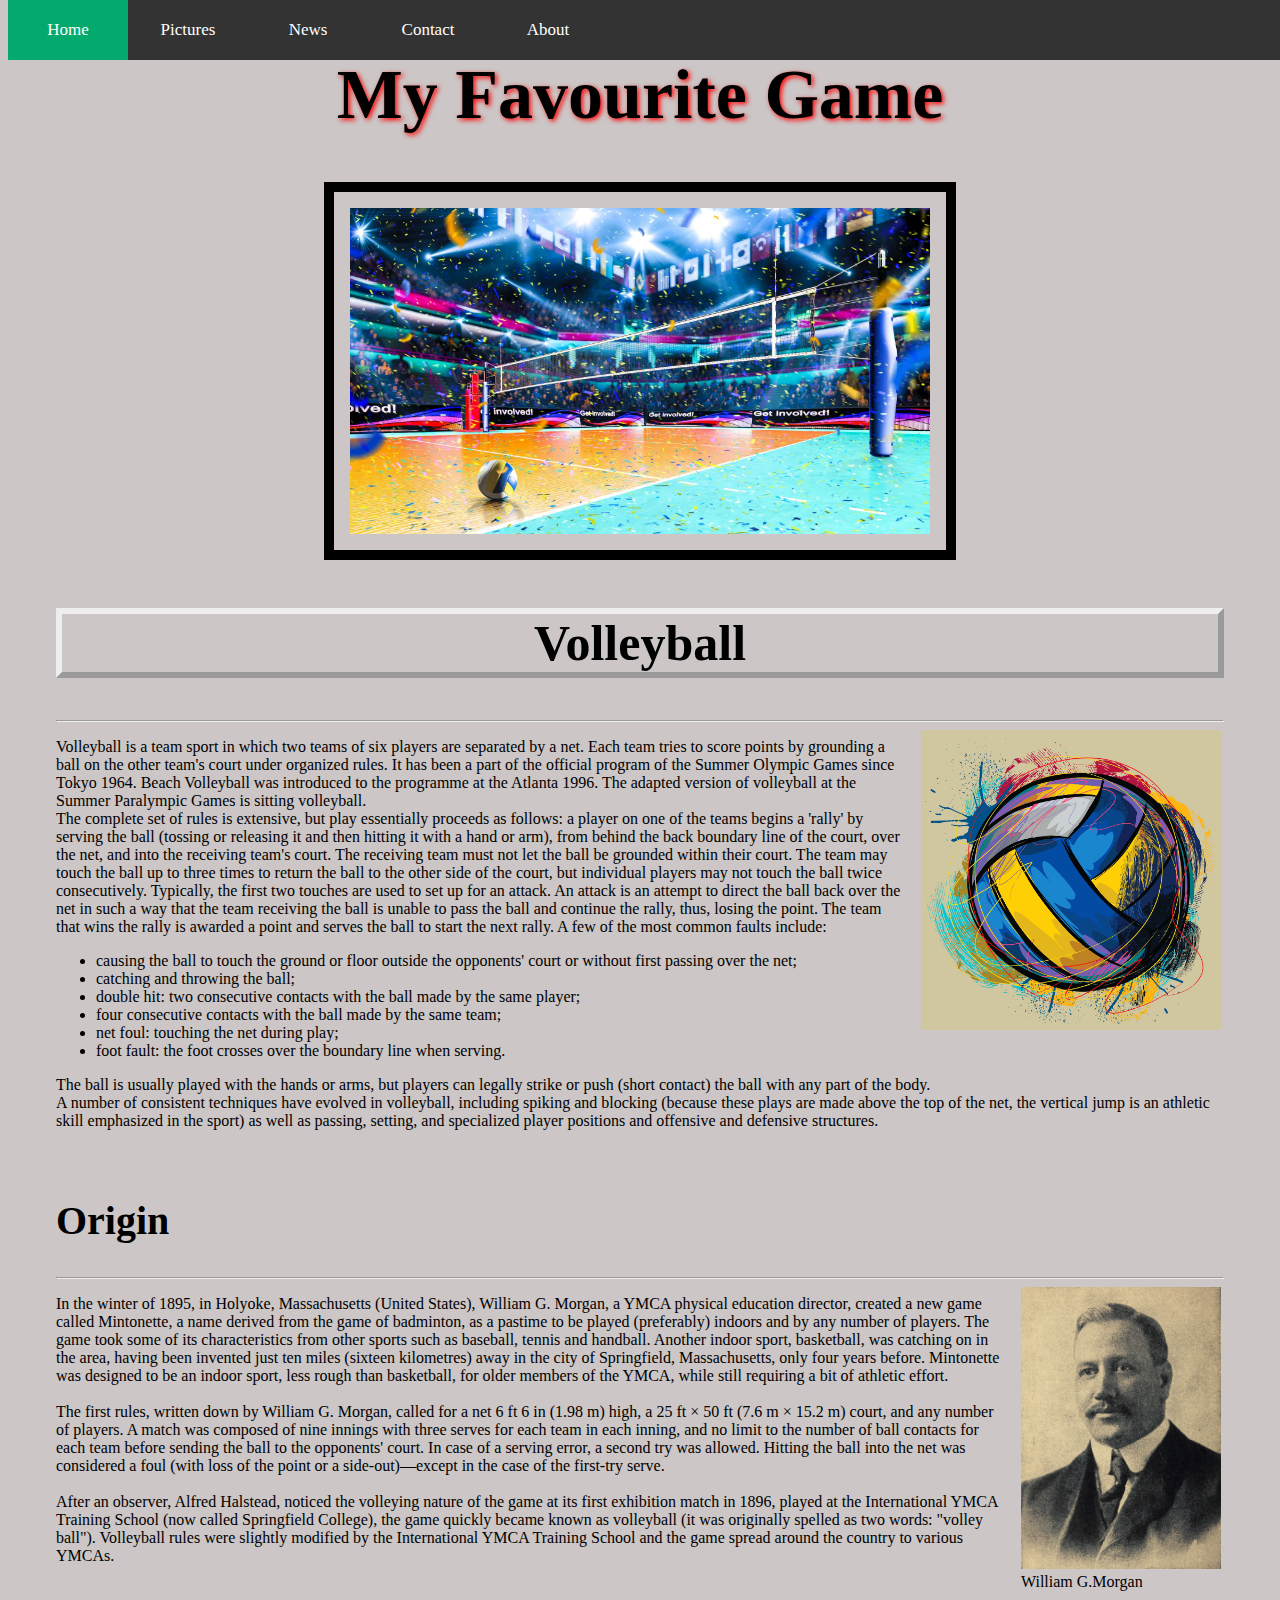
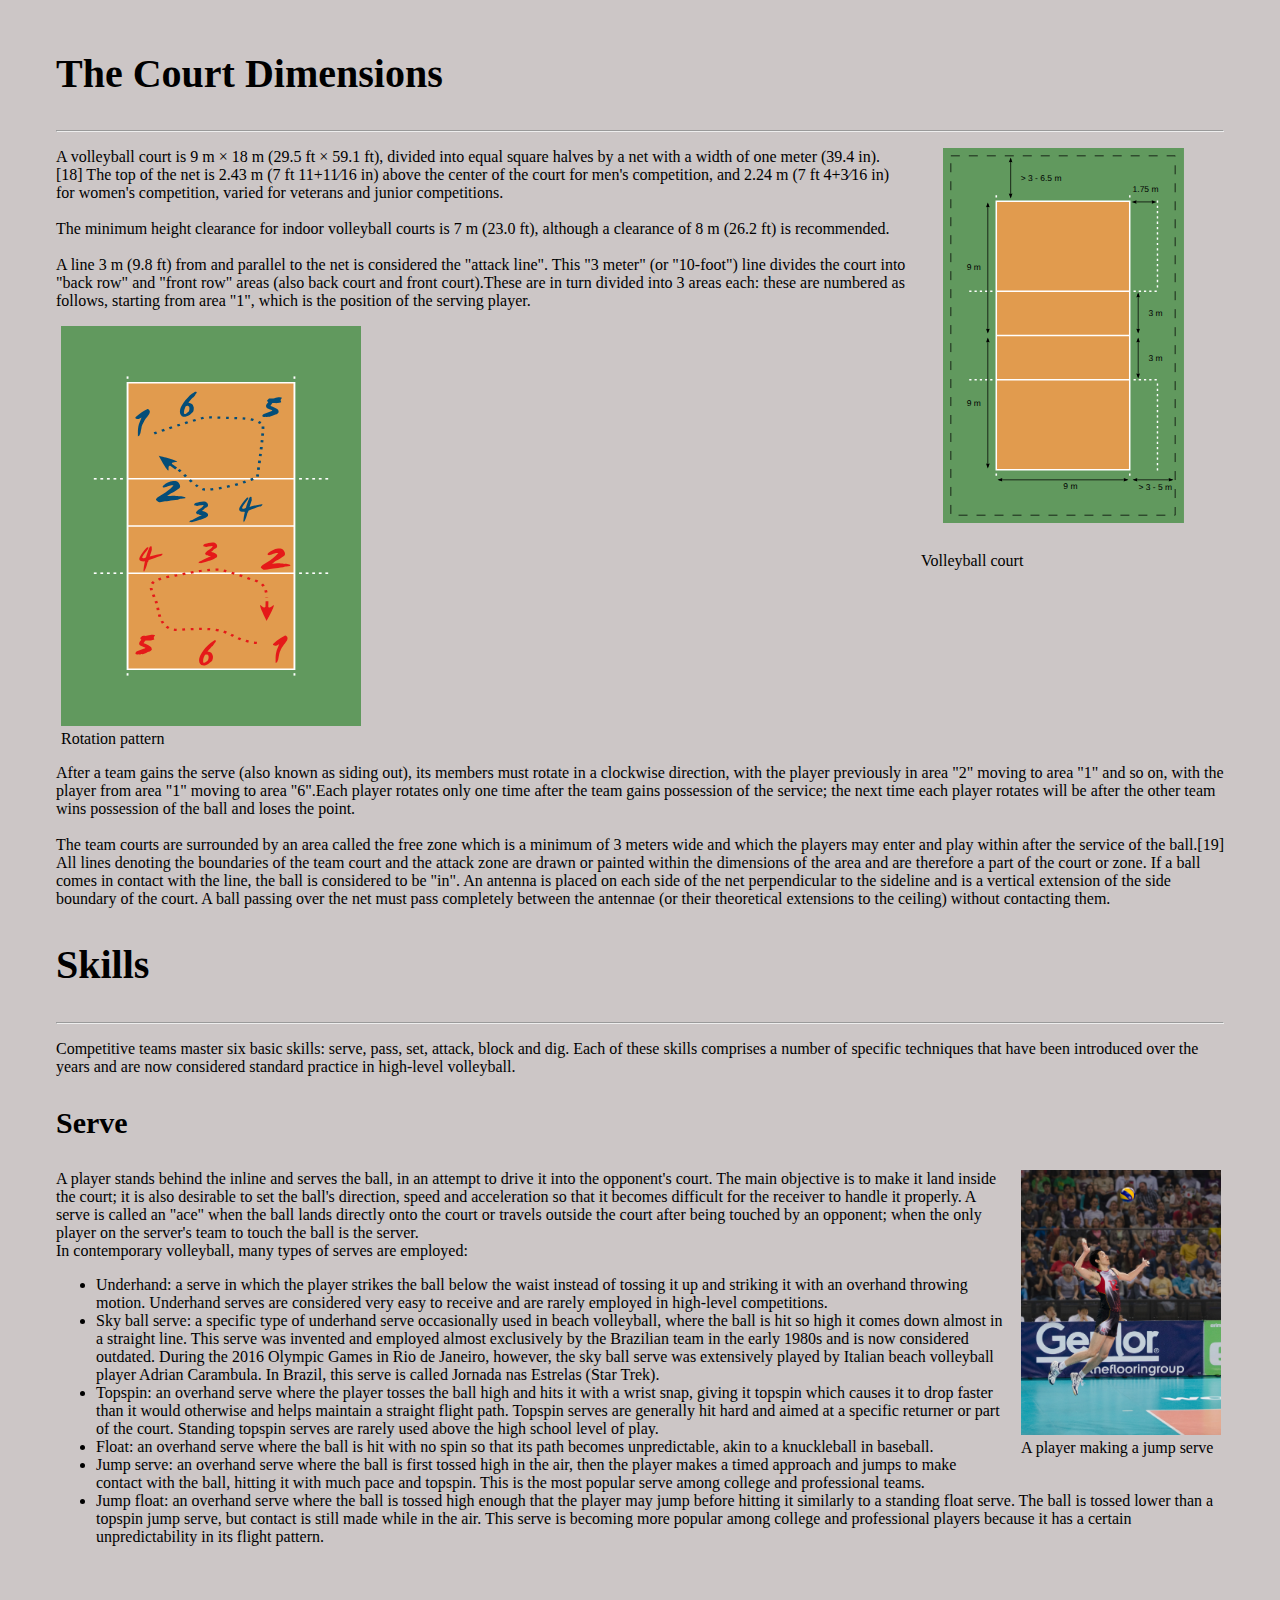
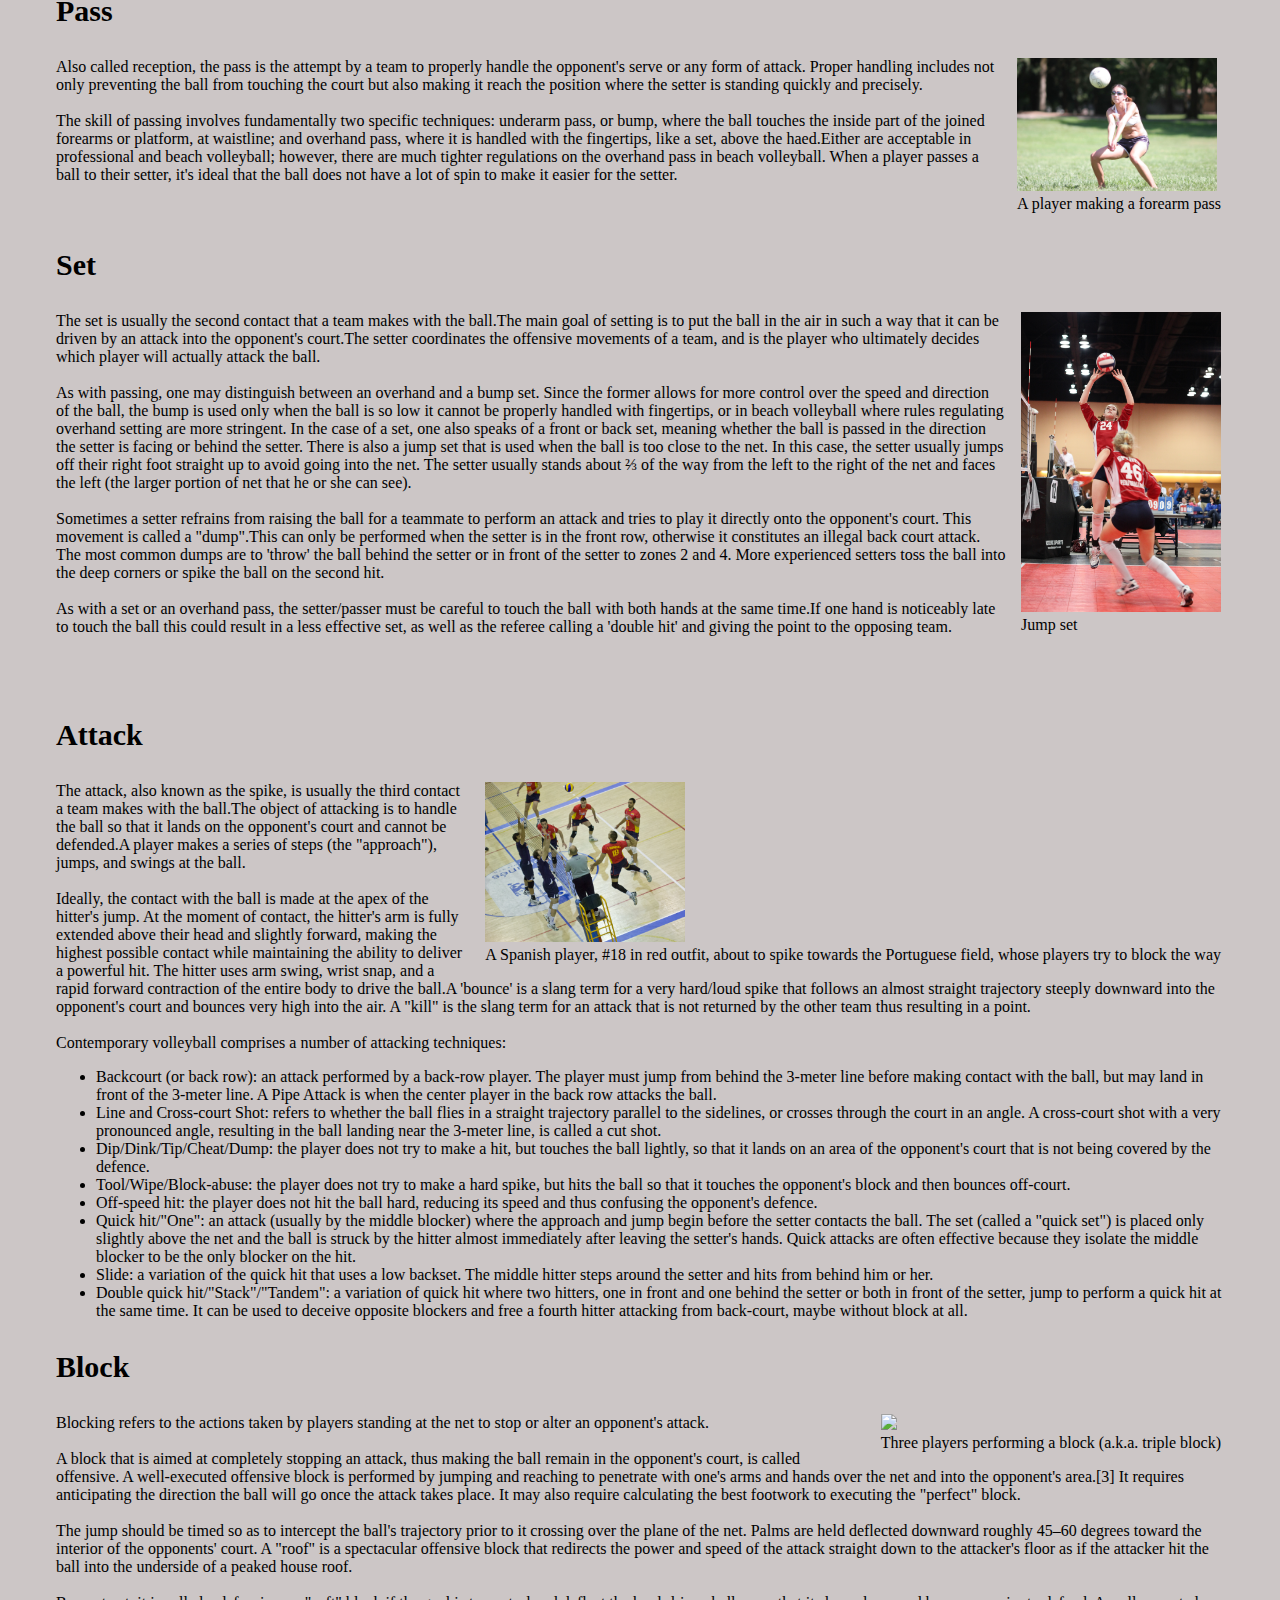
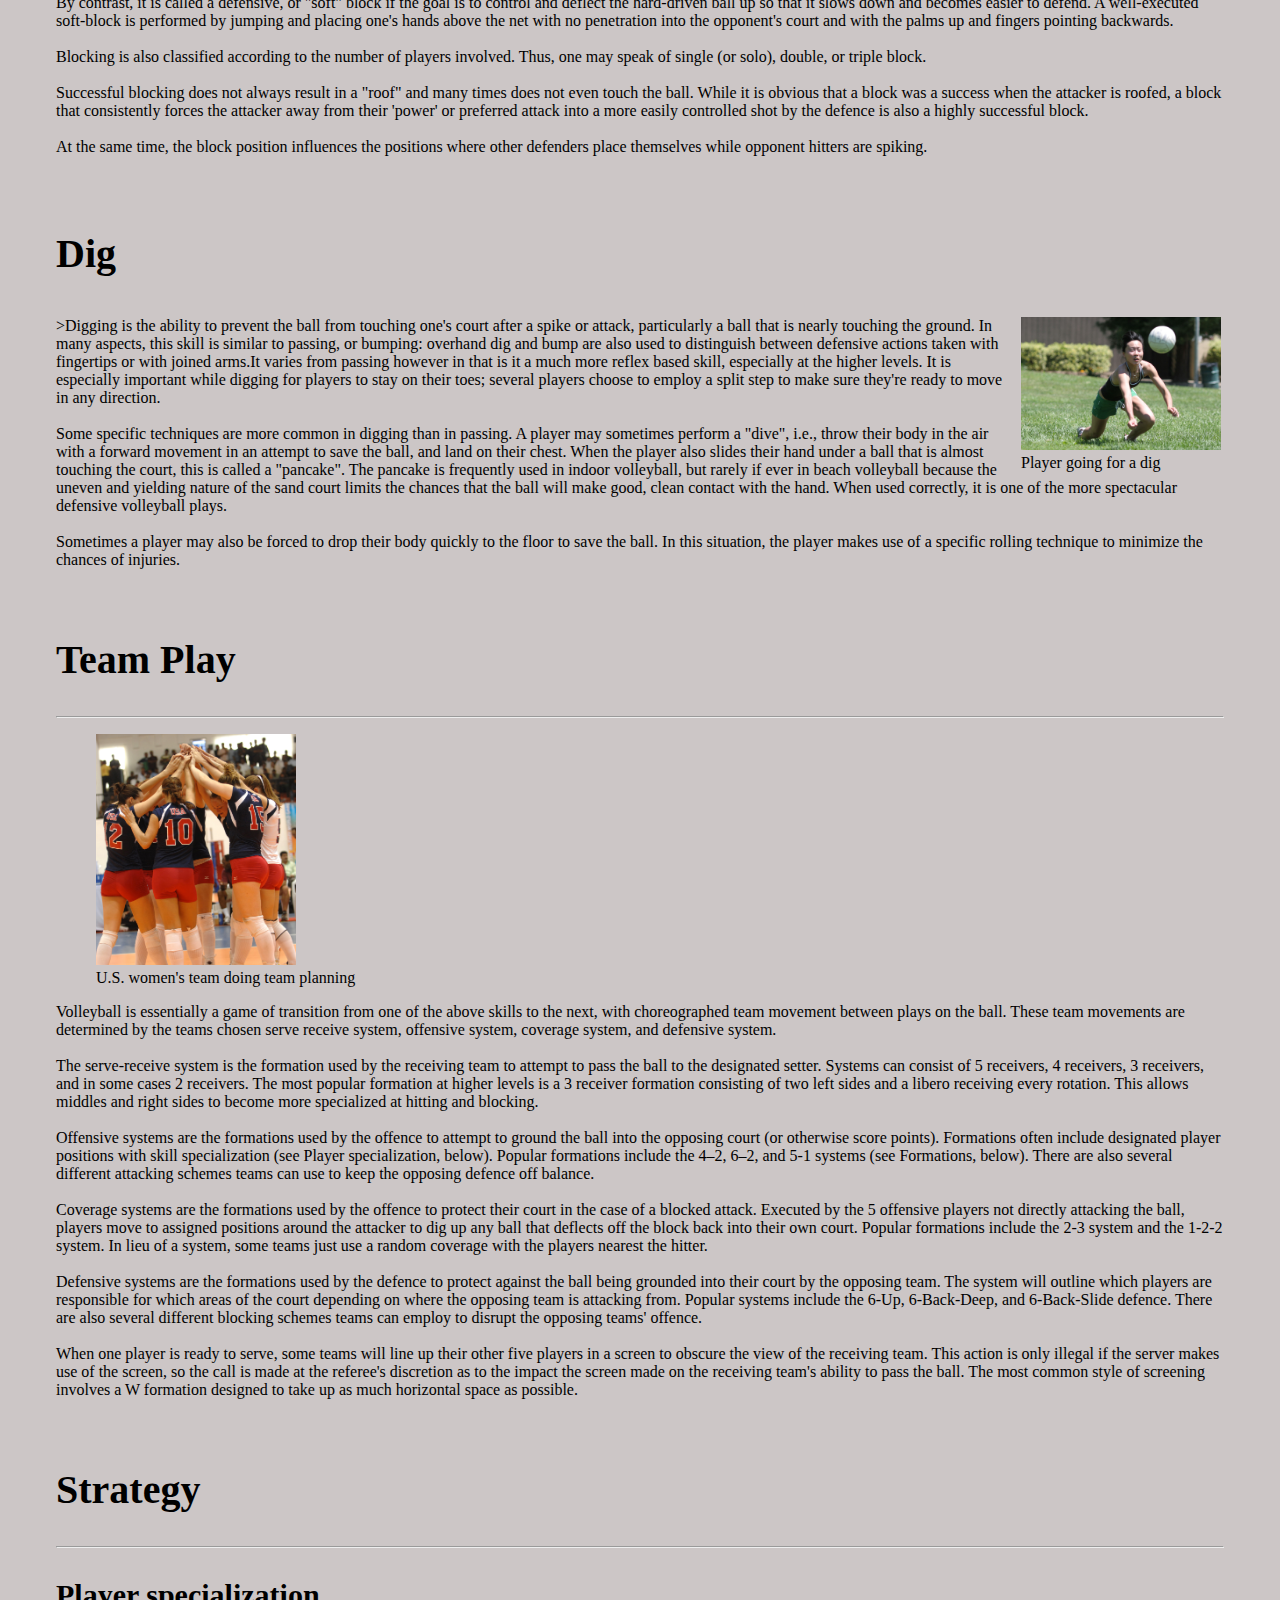
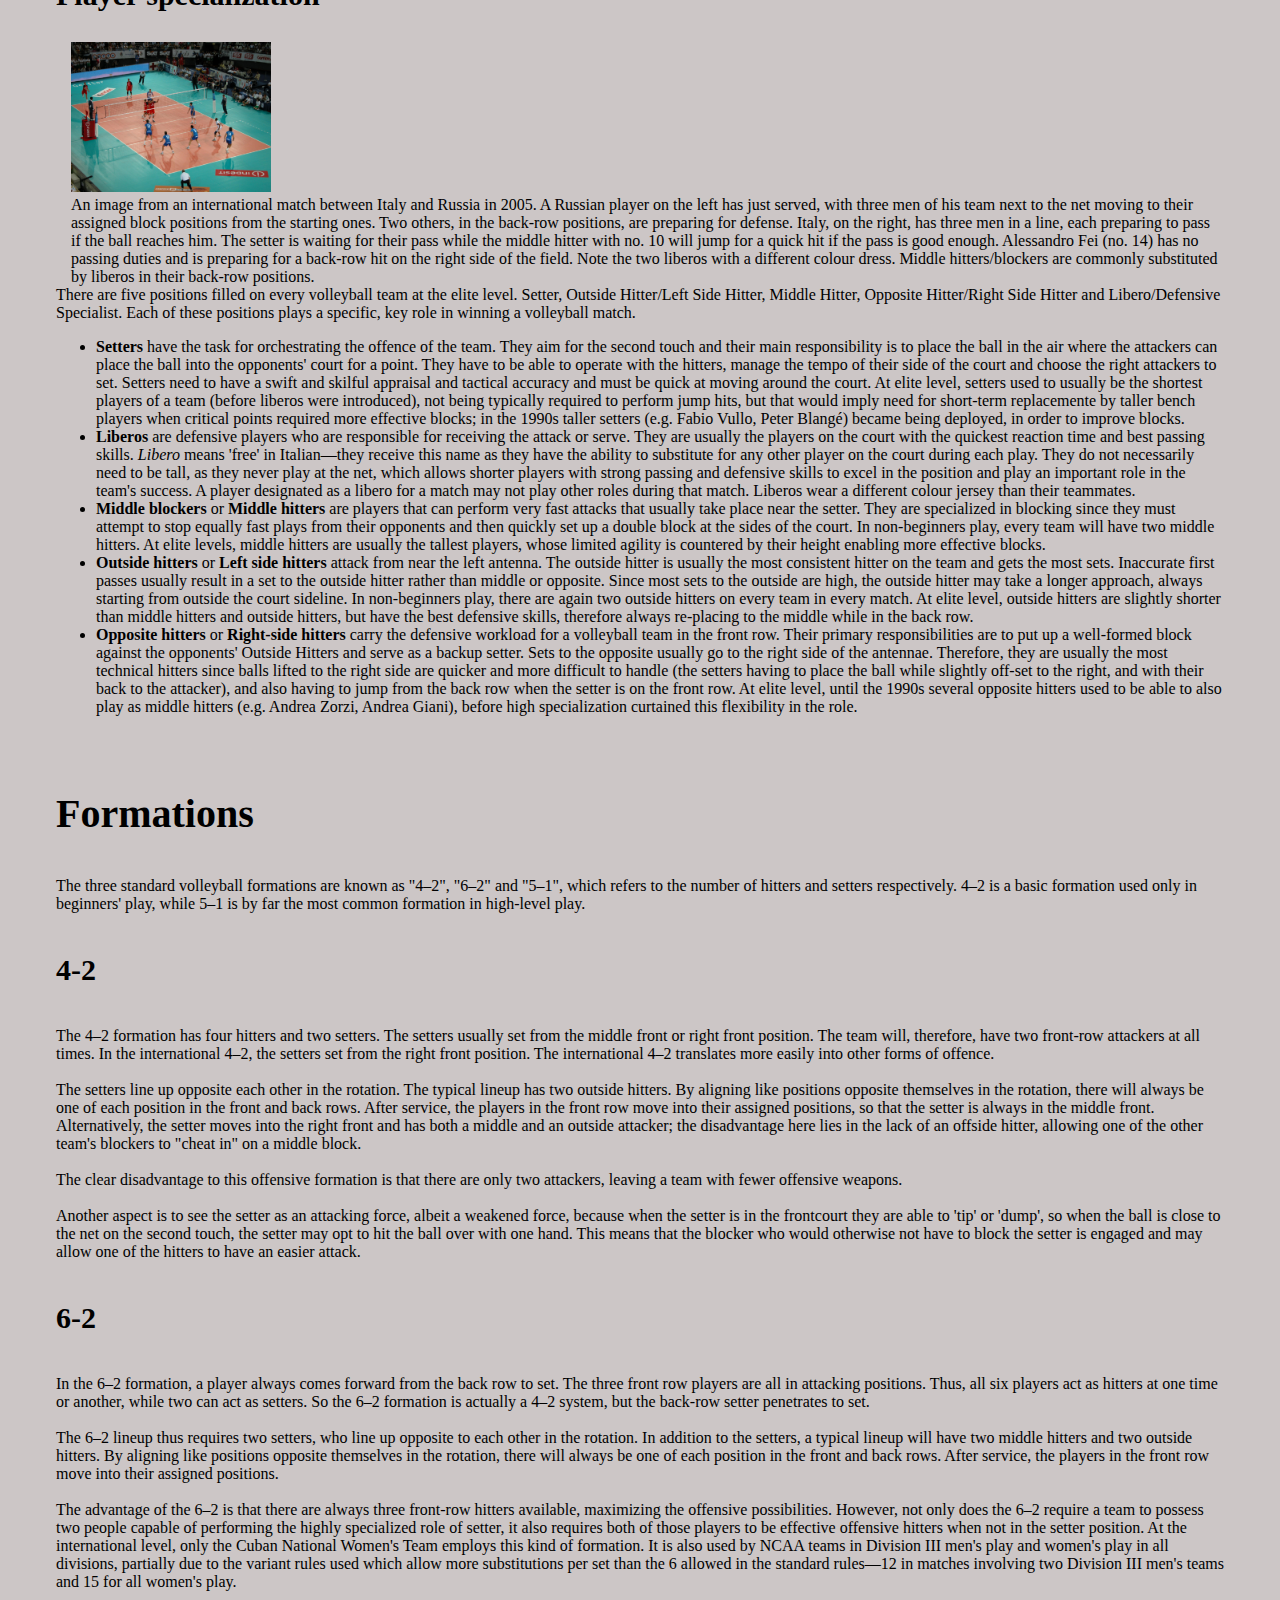
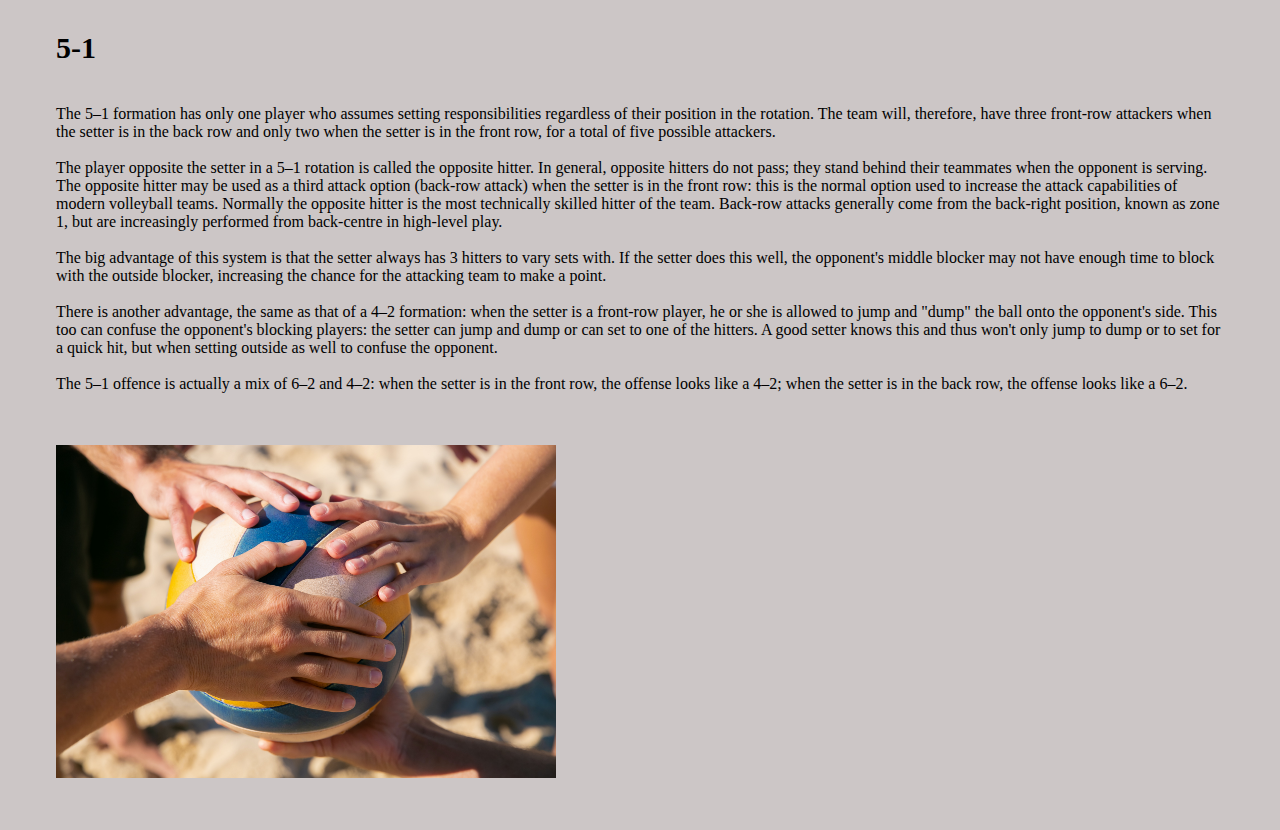
==== commit 99879f4c: "Flexbox added" ====
--- a/index.html
+++ b/index.html
@@ -11,14 +11,15 @@
 </head>
 
 <body>
-
-    <ul class="nav">
+<nav>
+    <ul>
         <li><a class="active" href="#home">Home</a></li>
+        <li><a href="pictures.html">Pictures</a></li>
         <li><a href="#news">News</a></li>
         <li><a href="#contact">Contact</a></li>
         <li><a href="#about">About</a></li>
     </ul>
-
+</nav>
     <h1>My Favourite Game</h1>
     <img src="./volleyball_net.jpg" id="volley" width=800px>
     <div class="body">
@@ -26,7 +27,7 @@
         <h2 id="heading">Volleyball</h2>
 
         <hr>
-        <img src="./volleyball_main.jpg" width=300px>
+        <img src="./volleyball_main.jpg" class="imgright" width=300px>
         <p>Volleyball is a team sport in which two teams of six players are separated by a net. Each team tries to score
             points by grounding a ball on the other team's court under organized rules. It has been a part of the
             official program of the Summer Olympic Games since Tokyo 1964. Beach Volleyball was introduced to the
@@ -64,9 +65,9 @@
             well
             as passing, setting, and specialized player positions and offensive and defensive structures.</p><br>
 
-        <h2 class="subhead" >Origin</h2>
+        <h2 class="subhead">Origin</h2>
         <hr>
-        <figure>
+        <figure class="imgright">
             <img src="./William_G._Morgan.jpg" width=200px>
             <figcaption>William G.Morgan</figcaption>
         </figure>
@@ -103,187 +104,207 @@
 
         <h2 class="subhead">The Court Dimensions</h2>
         <hr>
-        <figure>
-            <img src="./VolleyballCourt.svg" width=300px>
+        <p>
+        <figure class="imgright">
+            <img src="./VolleyballCourt.svg" width=300px height=400px>
             <figcaption>Volleyball court</figcaption>
-            <img src="./VolleyballRotation.svg" width=300px>
+        </figure> 
+        A volleyball court is 9 m × 18 m (29.5 ft × 59.1 ft), divided into equal square halves by a net with a width
+        of one meter (39.4 in).[18] The top of the net is 2.43 m (7 ft 11+11⁄16 in) above the center of the court
+        for men's competition, and 2.24 m (7 ft 4+3⁄16 in) for women's competition, varied for veterans and junior
+        competitions.<br><br>
+
+        The minimum height clearance for indoor volleyball courts is 7 m (23.0 ft), although a clearance of 8 m
+        (26.2 ft) is recommended.<br><br>
+
+        A line 3 m (9.8 ft) from and parallel to the net is considered the "attack line". This "3 meter" (or
+        "10-foot") line divides the court into "back row" and "front row" areas (also back court and front
+        court).These are in turn divided into 3 areas each: these are numbered as follows, starting from area
+        "1", which is the position of the serving player.<br>
+        <figure class="imgleft"><img src="./VolleyballRotation.svg" width=300px height=400px>
             <figcaption>Rotation pattern</figcaption>
         </figure>
-        <p>A volleyball court is 9 m × 18 m (29.5 ft × 59.1 ft), divided into equal square halves by a net with a width
-            of
-            one meter (39.4 in). The top of the net is 2.43 m (7 ft 11+11⁄16 in) above the center of the court for men's
-            competition, and 2.24 m (7 ft 4+3⁄16 in) for women's competition, varied for veterans and junior
-            competitions.<br><br>
-            After a team gains the serve (also known as siding out), its members must rotate in a clockwise direction,
-            with
-            the player previously in area "2" moving to area "1" and so on, with the player from area "1" moving to area
-            "6". Each player rotates only one time after the team gains possession of the service; the next time each
-            player rotates will be after the other team wins possession of the ball and loses the point.<br><br>
-
-            The team courts are surrounded by an area called the free zone which is a minimum of 3 meters wide and which
-            the
-            players may enter and play within after the service of the ball. All lines denoting the boundaries of the
-            team court and the attack zone are drawn or painted within the dimensions of the area and are therefore a
-            part
-            of the court or zone. If a ball comes in contact with the line, the ball is considered to be "in". An
-            antenna is
-            placed on each side of the net perpendicular to the sideline and is a vertical extension of the side
-            boundary of
-            the court. A ball passing over the net must pass completely between the antennae (or their theoretical
-            extensions to the ceiling) without contacting them.<br><br>
-
-            The minimum height clearance for indoor volleyball courts is 7 m (23.0 ft), although a clearance of 8 m
-            (26.2
-            ft) is recommended.<br><br>
-
-            A line 3 m (9.8 ft) from and parallel to the net is considered the "attack line". This "3 meter" (or
-            "10-foot")
-            line divides the court into "back row" and "front row" areas (also back court and front court). These are in
-            turn divided into 3 areas each: these are numbered as follows, starting from area "1", which is the position
-            of
-            the serving player:</p><br>
+        After a team gains the serve (also known as siding out), its members must rotate in a clockwise direction, with
+        the player previously in area "2" moving to area "1" and so on, with the player from area "1" moving to area
+        "6".Each player rotates only one time after the team gains possession of the service; the next time each
+        player rotates will be after the other team wins possession of the ball and loses the point.<br><br>
+
+        The team courts are surrounded by an area called the free zone which is a minimum of 3 meters wide and which the
+        players may enter and play within after the service of the ball.[19] All lines denoting the boundaries of the
+        team court and the attack zone are drawn or painted within the dimensions of the area and are therefore a part
+        of the court or zone. If a ball comes in contact with the line, the ball is considered to be "in". An antenna is
+        placed on each side of the net perpendicular to the sideline and is a vertical extension of the side boundary of
+        the court. A ball passing over the net must pass completely between the antennae (or their theoretical
+        extensions to the ceiling) without contacting them.</p>
 
         <h2 class="subhead">Skills</h2>
         <hr>
         <p>Competitive teams master six basic skills: serve, pass, set, attack, block and dig. Each of these skills
-            comprises a number of specific techniques that have been introduced over the years and are now considered
+            comprises a number of specific techniques that have been introduced over the years and are now
+            considered
             standard practice in high-level volleyball.</p>
 
         <h3 class="skills">Serve</h3>
-        <figure>
+        <figure class="imgright">
             <img src="./Volleyball_Sprungaufschlag.jpg" width=200px>
             <figcaption>A player making a jump serve</figcaption>
         </figure>
-        <p>A player stands behind the inline and serves the ball, in an attempt to drive it into the opponent's court.
+        <p>A player stands behind the inline and serves the ball, in an attempt to drive it into the opponent's
+            court.
             The
-            main objective is to make it land inside the court; it is also desirable to set the ball's direction, speed
+            main objective is to make it land inside the court; it is also desirable to set the ball's direction,
+            speed
             and
-            acceleration so that it becomes difficult for the receiver to handle it properly. A serve is called an "ace"
-            when the ball lands directly onto the court or travels outside the court after being touched by an opponent;
+            acceleration so that it becomes difficult for the receiver to handle it properly. A serve is called an
+            "ace"
+            when the ball lands directly onto the court or travels outside the court after being touched by an
+            opponent;
             when the only player on the server's team to touch the ball is the server.<br>
 
             In contemporary volleyball, many types of serves are employed:</p>
         <ul>
             <li>Underhand: a serve in which the player strikes the ball below the waist instead of tossing it up and
-                striking it with an overhand throwing motion. Underhand serves are considered very easy to receive and
+                striking it with an overhand throwing motion. Underhand serves are considered very easy to receive
+                and
                 are
                 rarely employed in high-level competitions.</li>
-            <li>Sky ball serve: a specific type of underhand serve occasionally used in beach volleyball, where the ball
+            <li>Sky ball serve: a specific type of underhand serve occasionally used in beach volleyball, where the
+                ball
                 is
                 hit so high it comes down almost in a straight line. This serve was invented and employed almost
                 exclusively
-                by the Brazilian team in the early 1980s and is now considered outdated. During the 2016 Olympic Games
+                by the Brazilian team in the early 1980s and is now considered outdated. During the 2016 Olympic
+                Games
                 in
-                Rio de Janeiro, however, the sky ball serve was extensively played by Italian beach volleyball player
+                Rio de Janeiro, however, the sky ball serve was extensively played by Italian beach volleyball
+                player
                 Adrian
                 Carambula. In Brazil, this serve is called Jornada nas Estrelas (Star Trek).</li>
-            <li>Topspin: an overhand serve where the player tosses the ball high and hits it with a wrist snap, giving
+            <li>Topspin: an overhand serve where the player tosses the ball high and hits it with a wrist snap,
+                giving
                 it
                 topspin which causes it to drop faster than it would otherwise and helps maintain a straight flight
                 path.
-                Topspin serves are generally hit hard and aimed at a specific returner or part of the court. Standing
+                Topspin serves are generally hit hard and aimed at a specific returner or part of the court.
+                Standing
                 topspin serves are rarely used above the high school level of play.</li>
-            <li>Float: an overhand serve where the ball is hit with no spin so that its path becomes unpredictable, akin
+            <li>Float: an overhand serve where the ball is hit with no spin so that its path becomes unpredictable,
+                akin
                 to
                 a knuckleball in baseball.</li>
-            <li>Jump serve: an overhand serve where the ball is first tossed high in the air, then the player makes a
+            <li>Jump serve: an overhand serve where the ball is first tossed high in the air, then the player makes
+                a
                 timed
                 approach and jumps to make contact with the ball, hitting it with much pace and topspin. This is the
                 most
                 popular serve among college and professional teams.</li>
             <li>Jump float: an overhand serve where the ball is tossed high enough that the player may jump before
                 hitting
-                it similarly to a standing float serve. The ball is tossed lower than a topspin jump serve, but contact
+                it similarly to a standing float serve. The ball is tossed lower than a topspin jump serve, but
+                contact
                 is
-                still made while in the air. This serve is becoming more popular among college and professional players
+                still made while in the air. This serve is becoming more popular among college and professional
+                players
                 because it has a certain unpredictability in its flight pattern.</li><br>
         </ul>
 
         <h3 class="skills">Pass</h3>
-        <img src="./Volleyball_reception.jpg" width=200px>
-        <figcaption>A player making a forearm pass</figcaption>
-        <p>Also called reception, the pass is the attempt by a team to properly handle the opponent's serve or any form
-            of
-            attack. Proper handling includes not only preventing the ball from touching the court but also making it
-            reach
-            the position where the setter is standing quickly and precisely.<br><br>
-            The skill of passing involves fundamentally two specific techniques: underarm pass, or bump, where the ball
-            touches the inside part of the joined forearms or platform, at waistline; and overhand pass, where it is
-            handled
-            with
-            the fingertips, like a set, above the haed.Either are acceptable in professional and beach volleyball;
-            however,
-            there are much tighter regulations on the overhand pass in beach volleyball. When a player passes a ball to
-            their setter, it's ideal that the ball does not have a lot of spin to make it easier for the setter.</p><br>
+
+        <p>
+        <figure class="imgright">
+            <img src="./Volleyball_reception.jpg" width=200px>
+            <figcaption>A player making a forearm pass</figcaption>
+        </figure> Also called reception, the pass is the attempt by a team to properly handle the opponent's serve
+        or any form
+        of
+        attack. Proper handling includes not only preventing the ball from touching the court but also making it
+        reach
+        the position where the setter is standing quickly and precisely.<br><br>
+        The skill of passing involves fundamentally two specific techniques: underarm pass, or bump, where the ball
+        touches the inside part of the joined forearms or platform, at waistline; and overhand pass, where it is
+        handled
+        with
+        the fingertips, like a set, above the haed.Either are acceptable in professional and beach volleyball;
+        however,
+        there are much tighter regulations on the overhand pass in beach volleyball. When a player passes a ball to
+        their setter, it's ideal that the ball does not have a lot of spin to make it easier for the setter.</p><br>
 
         <h3 class="skills">Set</h3>
-        <figure>
+
+        <p>
+        <figure class="imgright">
             <img src="./Jump_Set.jpg" width=200px>
             <figcaption>Jump set</figcaption>
-        </figure>
-        <p>The set is usually the second contact that a team makes with the ball.The main goal of setting is to put the
-            ball in the air in such a way that it can be driven by an attack into the opponent's court.The setter
-            coordinates the offensive movements of a team, and is the player who ultimately decides which player will
-            actually attack the ball.<br><br>
-
-            As with passing, one may distinguish between an overhand and a bump set. Since the former allows for more
-            control over the speed and direction of the ball, the bump is used only when the ball is so low it cannot be
-            properly handled with fingertips, or in beach volleyball where rules regulating overhand setting are more
-            stringent. In the case of a set, one also speaks of a front or back set, meaning whether the ball is passed
-            in
-            the direction the setter is facing or behind the setter. There is also a jump set that is used when the ball
-            is
-            too close to the net. In this case, the setter usually jumps off their right foot straight up to avoid going
-            into the net. The setter usually stands about ⅔ of the way from the left to the right of the net and faces
-            the
-            left (the larger portion of net that he or she can see).<br><br>
-
-            Sometimes a setter refrains from raising the ball for a teammate to perform an attack and tries to play it
-            directly onto the opponent's court. This movement is called a "dump".This can only be performed when the
-            setter is in the front row, otherwise it constitutes an illegal back court attack. The most common dumps are
-            to
-            'throw' the ball behind the setter or in front of the setter to zones 2 and 4. More experienced setters toss
-            the
-            ball into the deep corners or spike the ball on the second hit.<br><br>
-
-            As with a set or an overhand pass, the setter/passer must be careful to touch the ball with both hands at
-            the
-            same time.If one hand is noticeably late to touch the ball this could result in a less effective set, as
-            well as the referee calling a 'double hit' and giving the point to the opposing team.</p><br><br>
+        </figure> The set is usually the second contact that a team makes with the ball.The main goal of setting is
+        to put the
+        ball in the air in such a way that it can be driven by an attack into the opponent's court.The setter
+        coordinates the offensive movements of a team, and is the player who ultimately decides which player will
+        actually attack the ball.<br><br>
+
+        As with passing, one may distinguish between an overhand and a bump set. Since the former allows for more
+        control over the speed and direction of the ball, the bump is used only when the ball is so low it cannot be
+        properly handled with fingertips, or in beach volleyball where rules regulating overhand setting are more
+        stringent. In the case of a set, one also speaks of a front or back set, meaning whether the ball is passed
+        in
+        the direction the setter is facing or behind the setter. There is also a jump set that is used when the ball
+        is
+        too close to the net. In this case, the setter usually jumps off their right foot straight up to avoid going
+        into the net. The setter usually stands about ⅔ of the way from the left to the right of the net and faces
+        the
+        left (the larger portion of net that he or she can see).<br><br>
+
+        Sometimes a setter refrains from raising the ball for a teammate to perform an attack and tries to play it
+        directly onto the opponent's court. This movement is called a "dump".This can only be performed when the
+        setter is in the front row, otherwise it constitutes an illegal back court attack. The most common dumps are
+        to
+        'throw' the ball behind the setter or in front of the setter to zones 2 and 4. More experienced setters toss
+        the
+        ball into the deep corners or spike the ball on the second hit.<br><br>
+
+        As with a set or an overhand pass, the setter/passer must be careful to touch the ball with both hands at
+        the
+        same time.If one hand is noticeably late to touch the ball this could result in a less effective set, as
+        well as the referee calling a 'double hit' and giving the point to the opposing team.</p><br><br>
 
         <h3 class="skills">Attack</h3>
-        <figure>
+
+        <p>
+        <figure class="imgright">
             <img src="./Bilateral_España-Portugal_de_voleibol_-_02.jpg" width=200px>
-            <figcaption>A Spanish player, #18 in red outfit, about to spike towards the Portuguese field, whose players
+            <figcaption>A Spanish player, #18 in red outfit, about to spike towards the Portuguese field, whose
+                players
                 try
                 to
                 block the way</figcaption>
-        </figure>
-        <p>The attack, also known as the spike, is usually the third contact a team makes with the ball.The object of
-            attacking is to handle the ball so that it lands on the opponent's court and cannot be defended.A player
-            makes a series of steps (the "approach"), jumps, and swings at the ball.<br><br>
-
-            Ideally, the contact with the ball is made at the apex of the hitter's jump. At the moment of contact, the
-            hitter's arm is fully extended above their head and slightly forward, making the highest possible contact
-            while
-            maintaining the ability to deliver a powerful hit. The hitter uses arm swing, wrist snap, and a rapid
-            forward
-            contraction of the entire body to drive the ball.A 'bounce' is a slang term for a very hard/loud spike that
-            follows an almost straight trajectory steeply downward into the opponent's court and bounces very high into
-            the
-            air. A "kill" is the slang term for an attack that is not returned by the other team thus resulting in a
-            point.<br><br>
-
-            Contemporary volleyball comprises a number of attacking techniques:</p>
+        </figure> The attack, also known as the spike, is usually the third contact a team makes with the ball.The
+        object of
+        attacking is to handle the ball so that it lands on the opponent's court and cannot be defended.A player
+        makes a series of steps (the "approach"), jumps, and swings at the ball.<br><br>
+
+        Ideally, the contact with the ball is made at the apex of the hitter's jump. At the moment of contact, the
+        hitter's arm is fully extended above their head and slightly forward, making the highest possible contact
+        while
+        maintaining the ability to deliver a powerful hit. The hitter uses arm swing, wrist snap, and a rapid
+        forward
+        contraction of the entire body to drive the ball.A 'bounce' is a slang term for a very hard/loud spike that
+        follows an almost straight trajectory steeply downward into the opponent's court and bounces very high into
+        the
+        air. A "kill" is the slang term for an attack that is not returned by the other team thus resulting in a
+        point.<br><br>
+
+        Contemporary volleyball comprises a number of attacking techniques:</p>
         <ul>
-            <li>Backcourt (or back row): an attack performed by a back-row player. The player must jump from behind the
+            <li>Backcourt (or back row): an attack performed by a back-row player. The player must jump from behind
+                the
                 3-meter line before making contact with the ball, but may land in front of the 3-meter line. A Pipe
                 Attack
                 is when the center player in the back row attacks the ball.</li>
             <li>Line and Cross-court Shot: refers to whether the ball flies in a straight trajectory parallel to the
-                sidelines, or crosses through the court in an angle. A cross-court shot with a very pronounced angle,
+                sidelines, or crosses through the court in an angle. A cross-court shot with a very pronounced
+                angle,
                 resulting in the ball landing near the 3-meter line, is called a cut shot.</li>
-            <li>Dip/Dink/Tip/Cheat/Dump: the player does not try to make a hit, but touches the ball lightly, so that it
+            <li>Dip/Dink/Tip/Cheat/Dump: the player does not try to make a hit, but touches the ball lightly, so
+                that it
                 lands on an area of the opponent's court that is not being covered by the defence.</li>
             <li>Tool/Wipe/Block-abuse: the player does not try to make a hard spike, but hits the ball so that it
                 touches
@@ -291,17 +312,21 @@
             <li>Off-speed hit: the player does not hit the ball hard, reducing its speed and thus confusing the
                 opponent's
                 defence.</li>
-            <li>Quick hit/"One": an attack (usually by the middle blocker) where the approach and jump begin before the
-                setter contacts the ball. The set (called a "quick set") is placed only slightly above the net and the
+            <li>Quick hit/"One": an attack (usually by the middle blocker) where the approach and jump begin before
+                the
+                setter contacts the ball. The set (called a "quick set") is placed only slightly above the net and
+                the
                 ball
                 is struck by the hitter almost immediately after leaving the setter's hands. Quick attacks are often
                 effective because they isolate the middle blocker to be the only blocker on the hit.</li>
-            <li>Slide: a variation of the quick hit that uses a low backset. The middle hitter steps around the setter
+            <li>Slide: a variation of the quick hit that uses a low backset. The middle hitter steps around the
+                setter
                 and
                 hits from behind him or her.</li>
             <li>Double quick hit/"Stack"/"Tandem": a variation of quick hit where two hitters, one in front and one
                 behind
-                the setter or both in front of the setter, jump to perform a quick hit at the same time. It can be used
+                the setter or both in front of the setter, jump to perform a quick hit at the same time. It can be
+                used
                 to
                 deceive opposite blockers and free a fourth hitter attacking from back-court, maybe without block at
                 all.
@@ -309,75 +334,77 @@
         </ul>
 
         <h3 class="skills">Block</h3>
-        <figure>
+
+        <p>
+        <figure class="imgright">
             <img src="./Triple_block_.jpg" width=200px>
             <figcaption>Three players performing a block (a.k.a. triple block)</figcaption>
-        </figure>
-        <p>Blocking refers to the actions taken by players standing at the net to stop or alter an opponent's
-            attack.<br><br>
-
-            A block that is aimed at completely stopping an attack, thus making the ball remain in the opponent's court,
-            is
-            called offensive. A well-executed offensive block is performed by jumping and reaching to penetrate with
-            one's
-            arms and hands over the net and into the opponent's area.[3] It requires anticipating the direction the ball
-            will go once the attack takes place. It may also require calculating the best footwork to executing the
-            "perfect" block.<br><br>
-
-            The jump should be timed so as to intercept the ball's trajectory prior to it crossing over the plane of the
-            net. Palms are held deflected downward roughly 45–60 degrees toward the interior of the opponents' court. A
-            "roof" is a spectacular offensive block that redirects the power and speed of the attack straight down to
-            the
-            attacker's floor as if the attacker hit the ball into the underside of a peaked house roof.<br><br>
-
-            By contrast, it is called a defensive, or "soft" block if the goal is to control and deflect the hard-driven
-            ball up so that it slows down and becomes easier to defend. A well-executed soft-block is performed by
-            jumping
-            and placing one's hands above the net with no penetration into the opponent's court and with the palms up
-            and
-            fingers pointing backwards.<br><br>
-
-            Blocking is also classified according to the number of players involved. Thus, one may speak of single (or
-            solo), double, or triple block.<br><br>
-
-            Successful blocking does not always result in a "roof" and many times does not even touch the ball. While it
-            is
-            obvious that a block was a success when the attacker is roofed, a block that consistently forces the
-            attacker
-            away from their 'power' or preferred attack into a more easily controlled shot by the defence is also a
-            highly
-            successful block.<br><br>
-
-            At the same time, the block position influences the positions where other defenders place themselves while
-            opponent hitters are spiking.</p><br>
+        </figure>Blocking refers to the actions taken by players standing at the net to stop or alter an opponent's
+        attack.<br><br>
+
+        A block that is aimed at completely stopping an attack, thus making the ball remain in the opponent's court,
+        is
+        called offensive. A well-executed offensive block is performed by jumping and reaching to penetrate with
+        one's
+        arms and hands over the net and into the opponent's area.[3] It requires anticipating the direction the ball
+        will go once the attack takes place. It may also require calculating the best footwork to executing the
+        "perfect" block.<br><br>
+
+        The jump should be timed so as to intercept the ball's trajectory prior to it crossing over the plane of the
+        net. Palms are held deflected downward roughly 45–60 degrees toward the interior of the opponents' court. A
+        "roof" is a spectacular offensive block that redirects the power and speed of the attack straight down to
+        the
+        attacker's floor as if the attacker hit the ball into the underside of a peaked house roof.<br><br>
+
+        By contrast, it is called a defensive, or "soft" block if the goal is to control and deflect the hard-driven
+        ball up so that it slows down and becomes easier to defend. A well-executed soft-block is performed by
+        jumping
+        and placing one's hands above the net with no penetration into the opponent's court and with the palms up
+        and
+        fingers pointing backwards.<br><br>
+
+        Blocking is also classified according to the number of players involved. Thus, one may speak of single (or
+        solo), double, or triple block.<br><br>
+
+        Successful blocking does not always result in a "roof" and many times does not even touch the ball. While it
+        is
+        obvious that a block was a success when the attacker is roofed, a block that consistently forces the
+        attacker
+        away from their 'power' or preferred attack into a more easily controlled shot by the defence is also a
+        highly
+        successful block.<br><br>
+
+        At the same time, the block position influences the positions where other defenders place themselves while
+        opponent hitters are spiking.</p><br>
 
         <h3 class="subhead">Dig</h3>
-        <figure>
+        <p>
+        <figure class="imgright">
             <img src="./Volleyball_dig.jpg" width=200px>
             <figcaption>Player going for a dig</figcaption>
-        </figure>
-        <p>Digging is the ability to prevent the ball from touching one's court after a spike or attack, particularly a
-            ball
-            that is nearly touching the ground. In many aspects, this skill is similar to passing, or bumping: overhand
-            dig and bump are also used to distinguish between defensive actions taken with fingertips or with joined
-            arms.It varies from passing however in that is it a much more reflex based skill, especially at the higher
-            levels. It is especially important while digging for players to stay on their toes; several players choose
-            to
-            employ a split step to make sure they're ready to move in any direction.<br><br>
-
-            Some specific techniques are more common in digging than in passing. A player may sometimes perform a
-            "dive",
-            i.e., throw their body in the air with a forward movement in an attempt to save the ball, and land on their
-            chest. When the player also slides their hand under a ball that is almost touching the court, this is called
-            a
-            "pancake". The pancake is frequently used in indoor volleyball, but rarely if ever in beach volleyball
-            because
-            the uneven and yielding nature of the sand court limits the chances that the ball will make good, clean
-            contact
-            with the hand. When used correctly, it is one of the more spectacular defensive volleyball plays.<br><br>
-
-            Sometimes a player may also be forced to drop their body quickly to the floor to save the ball. In this
-            situation, the player makes use of a specific rolling technique to minimize the chances of injuries.</p><br>
+        </figure>>Digging is the ability to prevent the ball from touching one's court after a spike or attack,
+        particularly a
+        ball
+        that is nearly touching the ground. In many aspects, this skill is similar to passing, or bumping: overhand
+        dig and bump are also used to distinguish between defensive actions taken with fingertips or with joined
+        arms.It varies from passing however in that is it a much more reflex based skill, especially at the higher
+        levels. It is especially important while digging for players to stay on their toes; several players choose
+        to
+        employ a split step to make sure they're ready to move in any direction.<br><br>
+
+        Some specific techniques are more common in digging than in passing. A player may sometimes perform a
+        "dive",
+        i.e., throw their body in the air with a forward movement in an attempt to save the ball, and land on their
+        chest. When the player also slides their hand under a ball that is almost touching the court, this is called
+        a
+        "pancake". The pancake is frequently used in indoor volleyball, but rarely if ever in beach volleyball
+        because
+        the uneven and yielding nature of the sand court limits the chances that the ball will make good, clean
+        contact
+        with the hand. When used correctly, it is one of the more spectacular defensive volleyball plays.<br><br>
+
+        Sometimes a player may also be forced to drop their body quickly to the floor to save the ball. In this
+        situation, the player makes use of a specific rolling technique to minimize the chances of injuries.</p><br>
 
         <h2 class="subhead">Team Play</h2>
         <hr>
@@ -385,9 +412,11 @@
             <img src="./U.S._Womens_Volleyball_team_CISM_2007.jpg" width=200px>
             <figcaption>U.S. women's team doing team planning</figcaption>
         </figure>
-        <p>Volleyball is essentially a game of transition from one of the above skills to the next, with choreographed
+        <p>Volleyball is essentially a game of transition from one of the above skills to the next, with
+            choreographed
             team
-            movement between plays on the ball. These team movements are determined by the teams chosen serve receive
+            movement between plays on the ball. These team movements are determined by the teams chosen serve
+            receive
             system, offensive system, coverage system, and defensive system.<br><br>
 
             The serve-receive system is the formation used by the receiving team to attempt to pass the ball to the
@@ -400,7 +429,8 @@
 
             Offensive systems are the formations used by the offence to attempt to ground the ball into the opposing
             court
-            (or otherwise score points). Formations often include designated player positions with skill specialization
+            (or otherwise score points). Formations often include designated player positions with skill
+            specialization
             (see
             Player specialization, below). Popular formations include the 4–2, 6–2, and 5-1 systems (see Formations,
             below).
@@ -411,8 +441,10 @@
             attack.
             Executed by the 5 offensive players not directly attacking the ball, players move to assigned positions
             around
-            the attacker to dig up any ball that deflects off the block back into their own court. Popular formations
-            include the 2-3 system and the 1-2-2 system. In lieu of a system, some teams just use a random coverage with
+            the attacker to dig up any ball that deflects off the block back into their own court. Popular
+            formations
+            include the 2-3 system and the 1-2-2 system. In lieu of a system, some teams just use a random coverage
+            with
             the
             players nearest the hitter.<br><br>
 
@@ -420,52 +452,65 @@
             their
             court by the opposing team. The system will outline which players are responsible for which areas of the
             court
-            depending on where the opposing team is attacking from. Popular systems include the 6-Up, 6-Back-Deep, and
+            depending on where the opposing team is attacking from. Popular systems include the 6-Up, 6-Back-Deep,
+            and
             6-Back-Slide defence. There are also several different blocking schemes teams can employ to disrupt the
             opposing
             teams' offence.<br><br>
 
-            When one player is ready to serve, some teams will line up their other five players in a screen to obscure
+            When one player is ready to serve, some teams will line up their other five players in a screen to
+            obscure
             the
-            view of the receiving team. This action is only illegal if the server makes use of the screen, so the call
+            view of the receiving team. This action is only illegal if the server makes use of the screen, so the
+            call
             is
-            made at the referee's discretion as to the impact the screen made on the receiving team's ability to pass
+            made at the referee's discretion as to the impact the screen made on the receiving team's ability to
+            pass
             the
-            ball. The most common style of screening involves a W formation designed to take up as much horizontal space
+            ball. The most common style of screening involves a W formation designed to take up as much horizontal
+            space
             as
             possible.</p><br>
 
         <h2 class="subhead">Strategy</h2>
         <hr>
         <h3 class="skills">Player specialization</h3>
-        <figure>
+        <figure class="imgright">
             <img src="./Europei_di_pallavolo_2005_-_Italia-Russia.jpg" width=200px>
-            <figcaption>An image from an international match between Italy and Russia in 2005. A Russian player on the
+            <figcaption>An image from an international match between Italy and Russia in 2005. A Russian player on
+                the
                 left
                 has
-                just served, with three men of his team next to the net moving to their assigned block positions from
+                just served, with three men of his team next to the net moving to their assigned block positions
+                from
                 the
-                starting ones. Two others, in the back-row positions, are preparing for defense. Italy, on the right,
+                starting ones. Two others, in the back-row positions, are preparing for defense. Italy, on the
+                right,
                 has
                 three
                 men in a line, each preparing to pass if the ball reaches him. The setter is waiting for their pass
                 while
                 the
-                middle hitter with no. 10 will jump for a quick hit if the pass is good enough. Alessandro Fei (no. 14)
+                middle hitter with no. 10 will jump for a quick hit if the pass is good enough. Alessandro Fei (no.
+                14)
                 has
                 no
-                passing duties and is preparing for a back-row hit on the right side of the field. Note the two liberos
+                passing duties and is preparing for a back-row hit on the right side of the field. Note the two
+                liberos
                 with
                 a
-                different colour dress. Middle hitters/blockers are commonly substituted by liberos in their back-row
+                different colour dress. Middle hitters/blockers are commonly substituted by liberos in their
+                back-row
                 positions.
             </figcaption>
         </figure>
-        <p>There are five positions filled on every volleyball team at the elite level. Setter, Outside Hitter/Left Side
+        <p>There are five positions filled on every volleyball team at the elite level. Setter, Outside Hitter/Left
+            Side
             Hitter, Middle Hitter, Opposite Hitter/Right Side Hitter and Libero/Defensive Specialist. Each of these
             positions plays a specific, key role in winning a volleyball match.</p>
         <ul>
-            <li><b>Setters</b> have the task for orchestrating the offence of the team. They aim for the second touch
+            <li><b>Setters</b> have the task for orchestrating the offence of the team. They aim for the second
+                touch
                 and
                 their
                 main responsibility is to place the ball in the air where the attackers can place the ball into the
@@ -477,142 +522,187 @@
                 usually
                 be the shortest players of a team (before liberos were introduced), not being typically required to
                 perform
-                jump hits, but that would imply need for short-term replacemente by taller bench players when critical
+                jump hits, but that would imply need for short-term replacemente by taller bench players when
+                critical
                 points required more effective blocks; in the 1990s taller setters (e.g. Fabio Vullo, Peter Blangé)
                 became
                 being deployed, in order to improve blocks.</li>
             <li><b>Liberos</b> are defensive players who are responsible for receiving the attack or serve. They are
                 usually
                 the
-                players on the court with the quickest reaction time and best passing skills. <i>Libero</i> means 'free'
+                players on the court with the quickest reaction time and best passing skills. <i>Libero</i> means
+                'free'
                 in
-                Italian—they receive this name as they have the ability to substitute for any other player on the court
-                during each play. They do not necessarily need to be tall, as they never play at the net, which allows
-                shorter players with strong passing and defensive skills to excel in the position and play an important
+                Italian—they receive this name as they have the ability to substitute for any other player on the
+                court
+                during each play. They do not necessarily need to be tall, as they never play at the net, which
+                allows
+                shorter players with strong passing and defensive skills to excel in the position and play an
+                important
                 role
-                in the team's success. A player designated as a libero for a match may not play other roles during that
+                in the team's success. A player designated as a libero for a match may not play other roles during
+                that
                 match. Liberos wear a different colour jersey than their teammates.</li>
             <li><b>Middle blockers</b> or <b>Middle hitters</b> are players that can perform very fast attacks that
                 usually
                 take place
                 near the setter. They are specialized in blocking since they must attempt to stop equally fast plays
                 from
-                their opponents and then quickly set up a double block at the sides of the court. In non-beginners play,
+                their opponents and then quickly set up a double block at the sides of the court. In non-beginners
+                play,
                 every team will have two middle hitters. At elite levels, middle hitters are usually the tallest
                 players,
                 whose limited agility is countered by their height enabling more effective blocks.</li>
-            <li><b>Outside hitters</b> or <b>Left side hitters</b> attack from near the left antenna. The outside hitter
+            <li><b>Outside hitters</b> or <b>Left side hitters</b> attack from near the left antenna. The outside
+                hitter
                 is
                 usually the
-                most consistent hitter on the team and gets the most sets. Inaccurate first passes usually result in a
+                most consistent hitter on the team and gets the most sets. Inaccurate first passes usually result in
+                a
                 set
                 to the outside hitter rather than middle or opposite. Since most sets to the outside are high, the
                 outside
                 hitter may take a longer approach, always starting from outside the court sideline. In non-beginners
                 play,
-                there are again two outside hitters on every team in every match. At elite level, outside hitters are
-                slightly shorter than middle hitters and outside hitters, but have the best defensive skills, therefore
+                there are again two outside hitters on every team in every match. At elite level, outside hitters
+                are
+                slightly shorter than middle hitters and outside hitters, but have the best defensive skills,
+                therefore
                 always re-placing to the middle while in the back row.</li>
-            <li><b>Opposite hitters</b> or <b>Right-side hitters</b> carry the defensive workload for a volleyball team
+            <li><b>Opposite hitters</b> or <b>Right-side hitters</b> carry the defensive workload for a volleyball
+                team
                 in
                 the front row.
-                Their primary responsibilities are to put up a well-formed block against the opponents' Outside Hitters
+                Their primary responsibilities are to put up a well-formed block against the opponents' Outside
+                Hitters
                 and
-                serve as a backup setter. Sets to the opposite usually go to the right side of the antennae. Therefore,
+                serve as a backup setter. Sets to the opposite usually go to the right side of the antennae.
+                Therefore,
                 they
                 are usually the most technical hitters since balls lifted to the right side are quicker and more
                 difficult
-                to handle (the setters having to place the ball while slightly off-set to the right, and with their back
+                to handle (the setters having to place the ball while slightly off-set to the right, and with their
+                back
                 to
-                the attacker), and also having to jump from the back row when the setter is on the front row. At elite
+                the attacker), and also having to jump from the back row when the setter is on the front row. At
+                elite
                 level, until the 1990s several opposite hitters used to be able to also play as middle hitters (e.g.
                 Andrea
                 Zorzi, Andrea Giani), before high specialization curtained this flexibility in the role.</li>
 
         </ul><br>
         <h3 class="subhead">Formations</h3>
-        <p>The three standard volleyball formations are known as "4–2", "6–2" and "5–1", which refers to the number of
-            hitters and setters respectively. 4–2 is a basic formation used only in beginners' play, while 5–1 is by far
+        <p>The three standard volleyball formations are known as "4–2", "6–2" and "5–1", which refers to the number
+            of
+            hitters and setters respectively. 4–2 is a basic formation used only in beginners' play, while 5–1 is by
+            far
             the
             most common formation in high-level play.</p>
         <h4 class="skills">4-2</h4>
-        <p>The 4–2 formation has four hitters and two setters. The setters usually set from the middle front or right
+        <p>The 4–2 formation has four hitters and two setters. The setters usually set from the middle front or
+            right
             front
-            position. The team will, therefore, have two front-row attackers at all times. In the international 4–2, the
-            setters set from the right front position. The international 4–2 translates more easily into other forms of
+            position. The team will, therefore, have two front-row attackers at all times. In the international 4–2,
+            the
+            setters set from the right front position. The international 4–2 translates more easily into other forms
+            of
             offence.<br><br>
             The setters line up opposite each other in the rotation. The typical lineup has two outside hitters. By
             aligning
-            like positions opposite themselves in the rotation, there will always be one of each position in the front
+            like positions opposite themselves in the rotation, there will always be one of each position in the
+            front
             and
             back rows. After service, the players in the front row move into their assigned positions, so that the
             setter is
-            always in the middle front. Alternatively, the setter moves into the right front and has both a middle and
+            always in the middle front. Alternatively, the setter moves into the right front and has both a middle
+            and
             an
             outside attacker; the disadvantage here lies in the lack of an offside hitter, allowing one of the other
             team's
             blockers to "cheat in" on a middle block.<br><br>
-            The clear disadvantage to this offensive formation is that there are only two attackers, leaving a team with
+            The clear disadvantage to this offensive formation is that there are only two attackers, leaving a team
+            with
             fewer offensive weapons.<br><br>
-            Another aspect is to see the setter as an attacking force, albeit a weakened force, because when the setter
+            Another aspect is to see the setter as an attacking force, albeit a weakened force, because when the
+            setter
             is
             in the frontcourt they are able to 'tip' or 'dump', so when the ball is close to the net on the second
             touch,
-            the setter may opt to hit the ball over with one hand. This means that the blocker who would otherwise not
+            the setter may opt to hit the ball over with one hand. This means that the blocker who would otherwise
+            not
             have
             to block the setter is engaged and may allow one of the hitters to have an easier attack.</p>
 
         <h4 class="skills">6-2</h4>
-        <p>In the 6–2 formation, a player always comes forward from the back row to set. The three front row players are
+        <p>In the 6–2 formation, a player always comes forward from the back row to set. The three front row players
+            are
             all
-            in attacking positions. Thus, all six players act as hitters at one time or another, while two can act as
-            setters. So the 6–2 formation is actually a 4–2 system, but the back-row setter penetrates to set.<br><br>
-
-            The 6–2 lineup thus requires two setters, who line up opposite to each other in the rotation. In addition to
+            in attacking positions. Thus, all six players act as hitters at one time or another, while two can act
+            as
+            setters. So the 6–2 formation is actually a 4–2 system, but the back-row setter penetrates to
+            set.<br><br>
+
+            The 6–2 lineup thus requires two setters, who line up opposite to each other in the rotation. In
+            addition to
             the
-            setters, a typical lineup will have two middle hitters and two outside hitters. By aligning like positions
-            opposite themselves in the rotation, there will always be one of each position in the front and back rows.
+            setters, a typical lineup will have two middle hitters and two outside hitters. By aligning like
+            positions
+            opposite themselves in the rotation, there will always be one of each position in the front and back
+            rows.
             After
             service, the players in the front row move into their assigned positions.<br><br>
 
             The advantage of the 6–2 is that there are always three front-row hitters available, maximizing the
             offensive
-            possibilities. However, not only does the 6–2 require a team to possess two people capable of performing the
-            highly specialized role of setter, it also requires both of those players to be effective offensive hitters
+            possibilities. However, not only does the 6–2 require a team to possess two people capable of performing
+            the
+            highly specialized role of setter, it also requires both of those players to be effective offensive
+            hitters
             when
-            not in the setter position. At the international level, only the Cuban National Women's Team employs this
+            not in the setter position. At the international level, only the Cuban National Women's Team employs
+            this
             kind
-            of formation. It is also used by NCAA teams in Division III men's play and women's play in all divisions,
+            of formation. It is also used by NCAA teams in Division III men's play and women's play in all
+            divisions,
             partially due to the variant rules used which allow more substitutions per set than the 6 allowed in the
             standard rules—12 in matches involving two Division III men's teams and 15 for all women's play.</p>
 
         <h4 class="skills">5-1</h4>
-        <p>The 5–1 formation has only one player who assumes setting responsibilities regardless of their position in
+        <p>The 5–1 formation has only one player who assumes setting responsibilities regardless of their position
+            in
             the
-            rotation. The team will, therefore, have three front-row attackers when the setter is in the back row and
+            rotation. The team will, therefore, have three front-row attackers when the setter is in the back row
+            and
             only
             two when the setter is in the front row, for a total of five possible attackers.<br><br>
 
-            The player opposite the setter in a 5–1 rotation is called the opposite hitter. In general, opposite hitters
+            The player opposite the setter in a 5–1 rotation is called the opposite hitter. In general, opposite
+            hitters
             do
-            not pass; they stand behind their teammates when the opponent is serving. The opposite hitter may be used as
+            not pass; they stand behind their teammates when the opponent is serving. The opposite hitter may be
+            used as
             a
-            third attack option (back-row attack) when the setter is in the front row: this is the normal option used to
+            third attack option (back-row attack) when the setter is in the front row: this is the normal option
+            used to
             increase the attack capabilities of modern volleyball teams. Normally the opposite hitter is the most
-            technically skilled hitter of the team. Back-row attacks generally come from the back-right position, known
+            technically skilled hitter of the team. Back-row attacks generally come from the back-right position,
+            known
             as
             zone 1, but are increasingly performed from back-centre in high-level play.<br><br>
 
-            The big advantage of this system is that the setter always has 3 hitters to vary sets with. If the setter
+            The big advantage of this system is that the setter always has 3 hitters to vary sets with. If the
+            setter
             does
             this well, the opponent's middle blocker may not have enough time to block with the outside blocker,
             increasing
             the chance for the attacking team to make a point.<br><br>
 
-            There is another advantage, the same as that of a 4–2 formation: when the setter is a front-row player, he
+            There is another advantage, the same as that of a 4–2 formation: when the setter is a front-row player,
+            he
             or
             she is allowed to jump and "dump" the ball onto the opponent's side. This too can confuse the opponent's
-            blocking players: the setter can jump and dump or can set to one of the hitters. A good setter knows this
+            blocking players: the setter can jump and dump or can set to one of the hitters. A good setter knows
+            this
             and
             thus won't only jump to dump or to set for a quick hit, but when setting outside as well to confuse the
             opponent.<br><br>
--- a/index.css
+++ b/index.css
@@ -1,24 +1,37 @@
-.nav {
+*{
+  box-sizing: border-box;
+}
+
+
+nav {
+    width: 100%;
+    overflow: auto;
+  }
+nav ul{
     list-style-type: none;
     margin: 0;
     padding: 0;
+    position: fixed;
+    top: 0;
+    width: 100%;
     overflow: hidden;
     background-color: #333;
-  }
-  
-.nav li {
+} 
+nav li {
     float: left;
   }
   
-.nav li a {
+nav a {
+    width: 120px;
     display: block;
     color: white;
     text-align: center;
-    padding: 14px 16px;
+    padding: 20px 10px;
     text-decoration: none;
+    font-size: 17px;
   }
   
-.nav li a:hover:not(.active) {
+nav a:hover:not(.active) {
    background-color: #111;
   }
   
@@ -42,9 +55,12 @@
     padding: 1em;
   
 }
-
 .body{
     margin: 3em;
+}
+body{
+    
+    background-color: rgb(204, 198, 198);
 }
 
 h2#heading{
@@ -67,4 +83,15 @@
 p{
   
   font-size: 16px;
-}+}
+.imgright{
+  float: right;
+  
+  margin: 0px 3px 0px 15px ;
+}
+
+.imgleft{
+  margin-right:10px;
+  margin-left: 5px;
+}
+
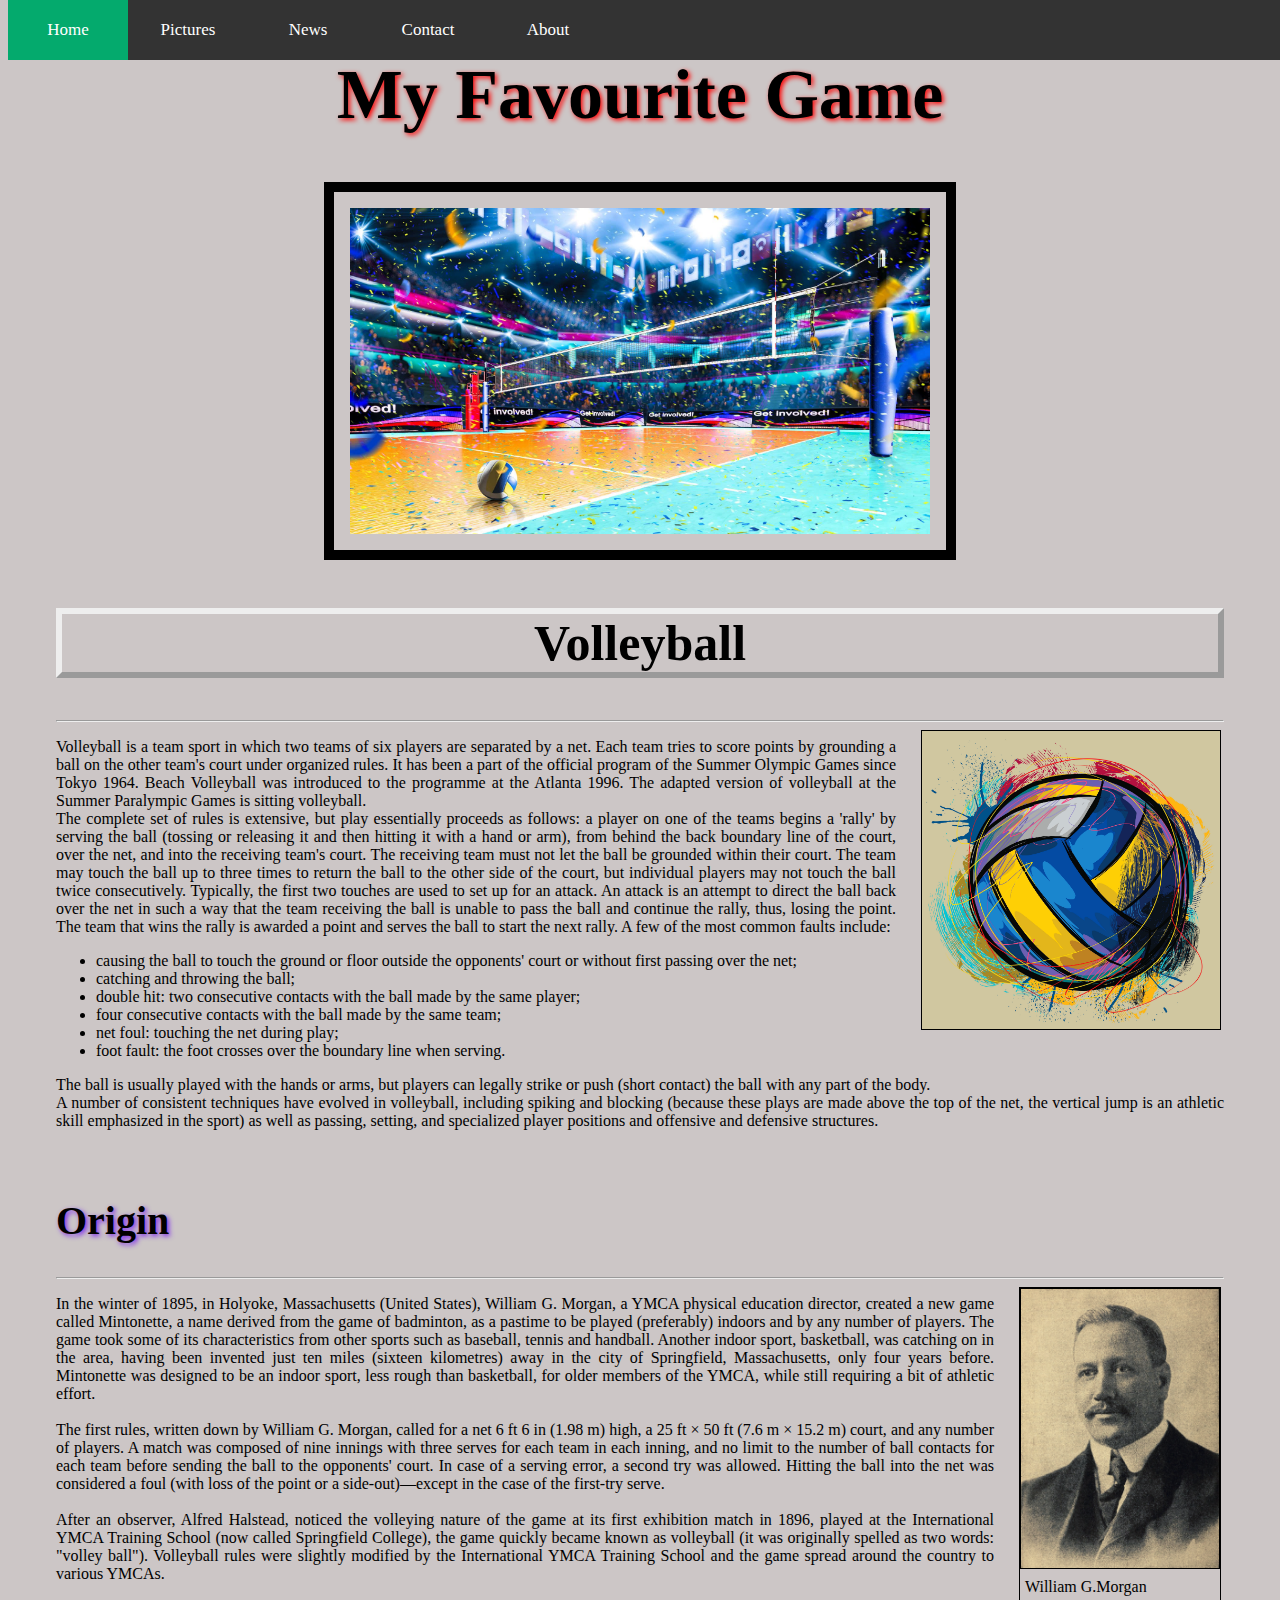
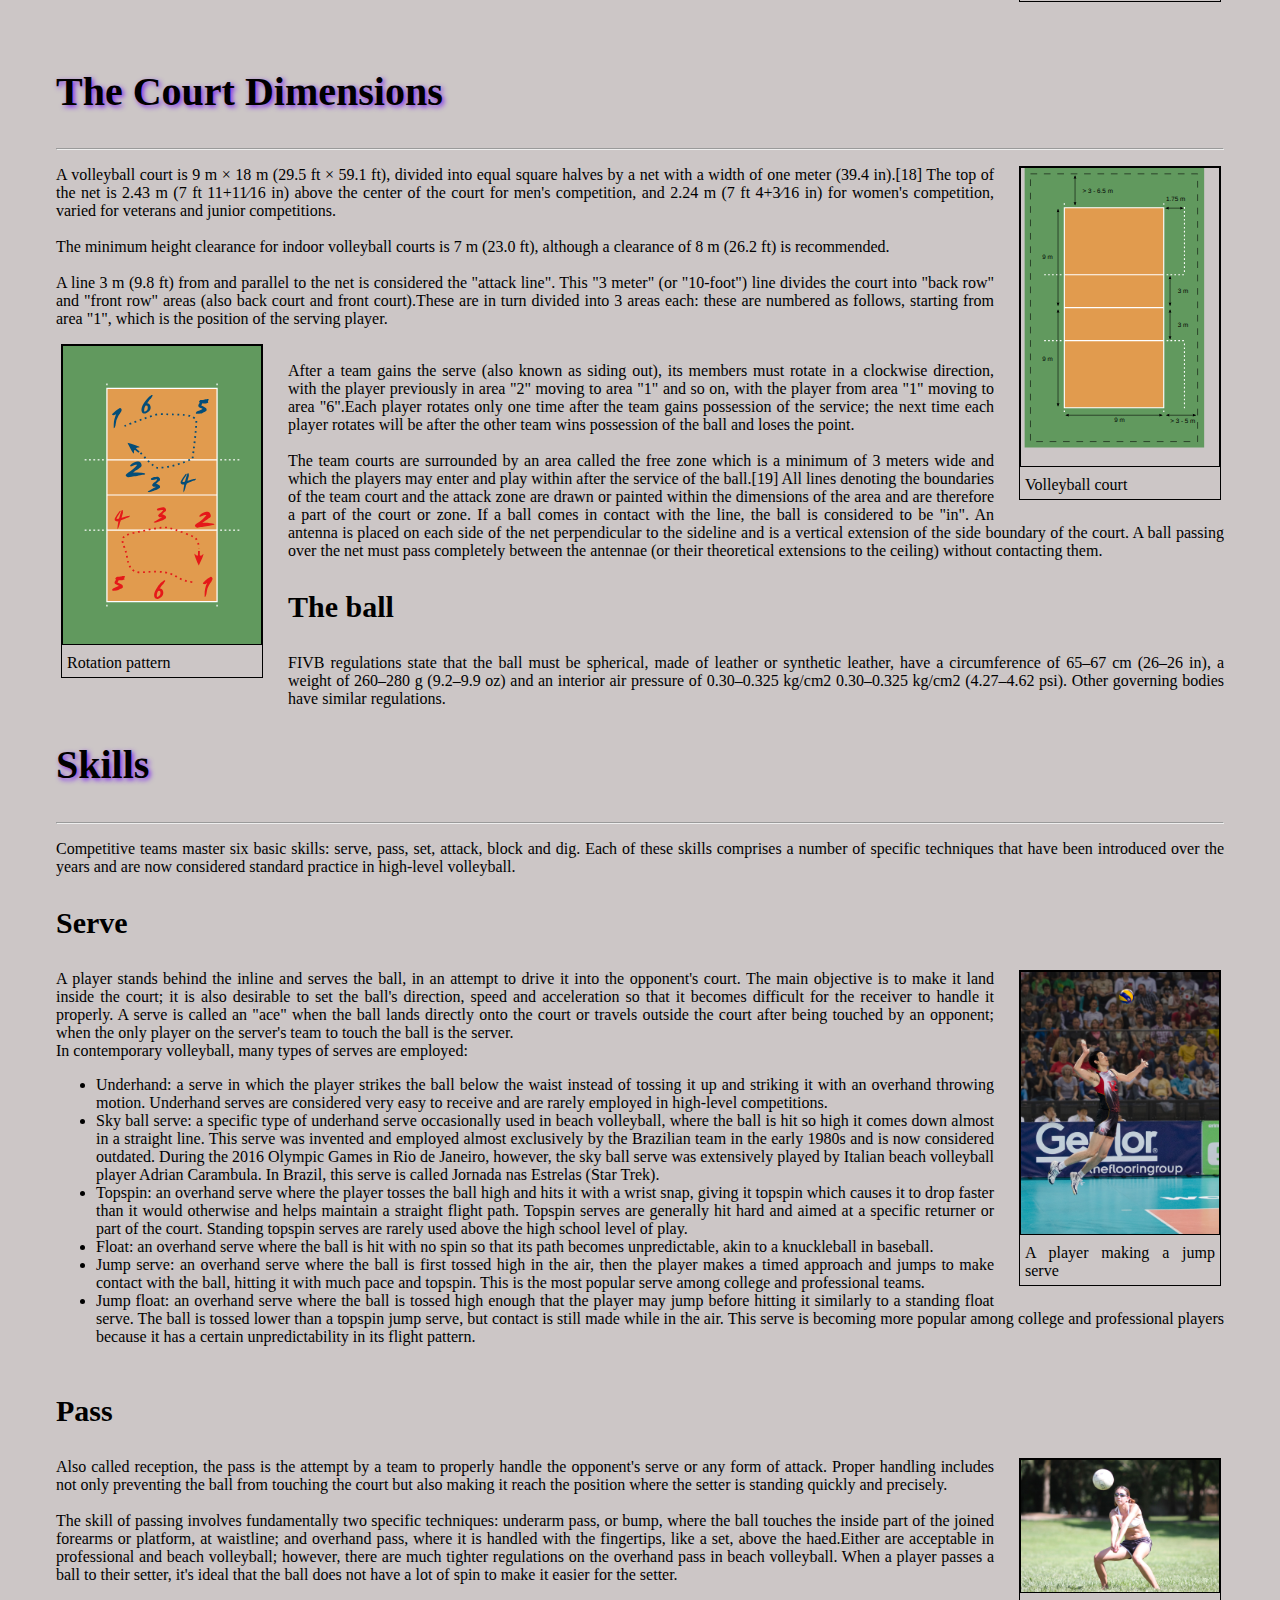
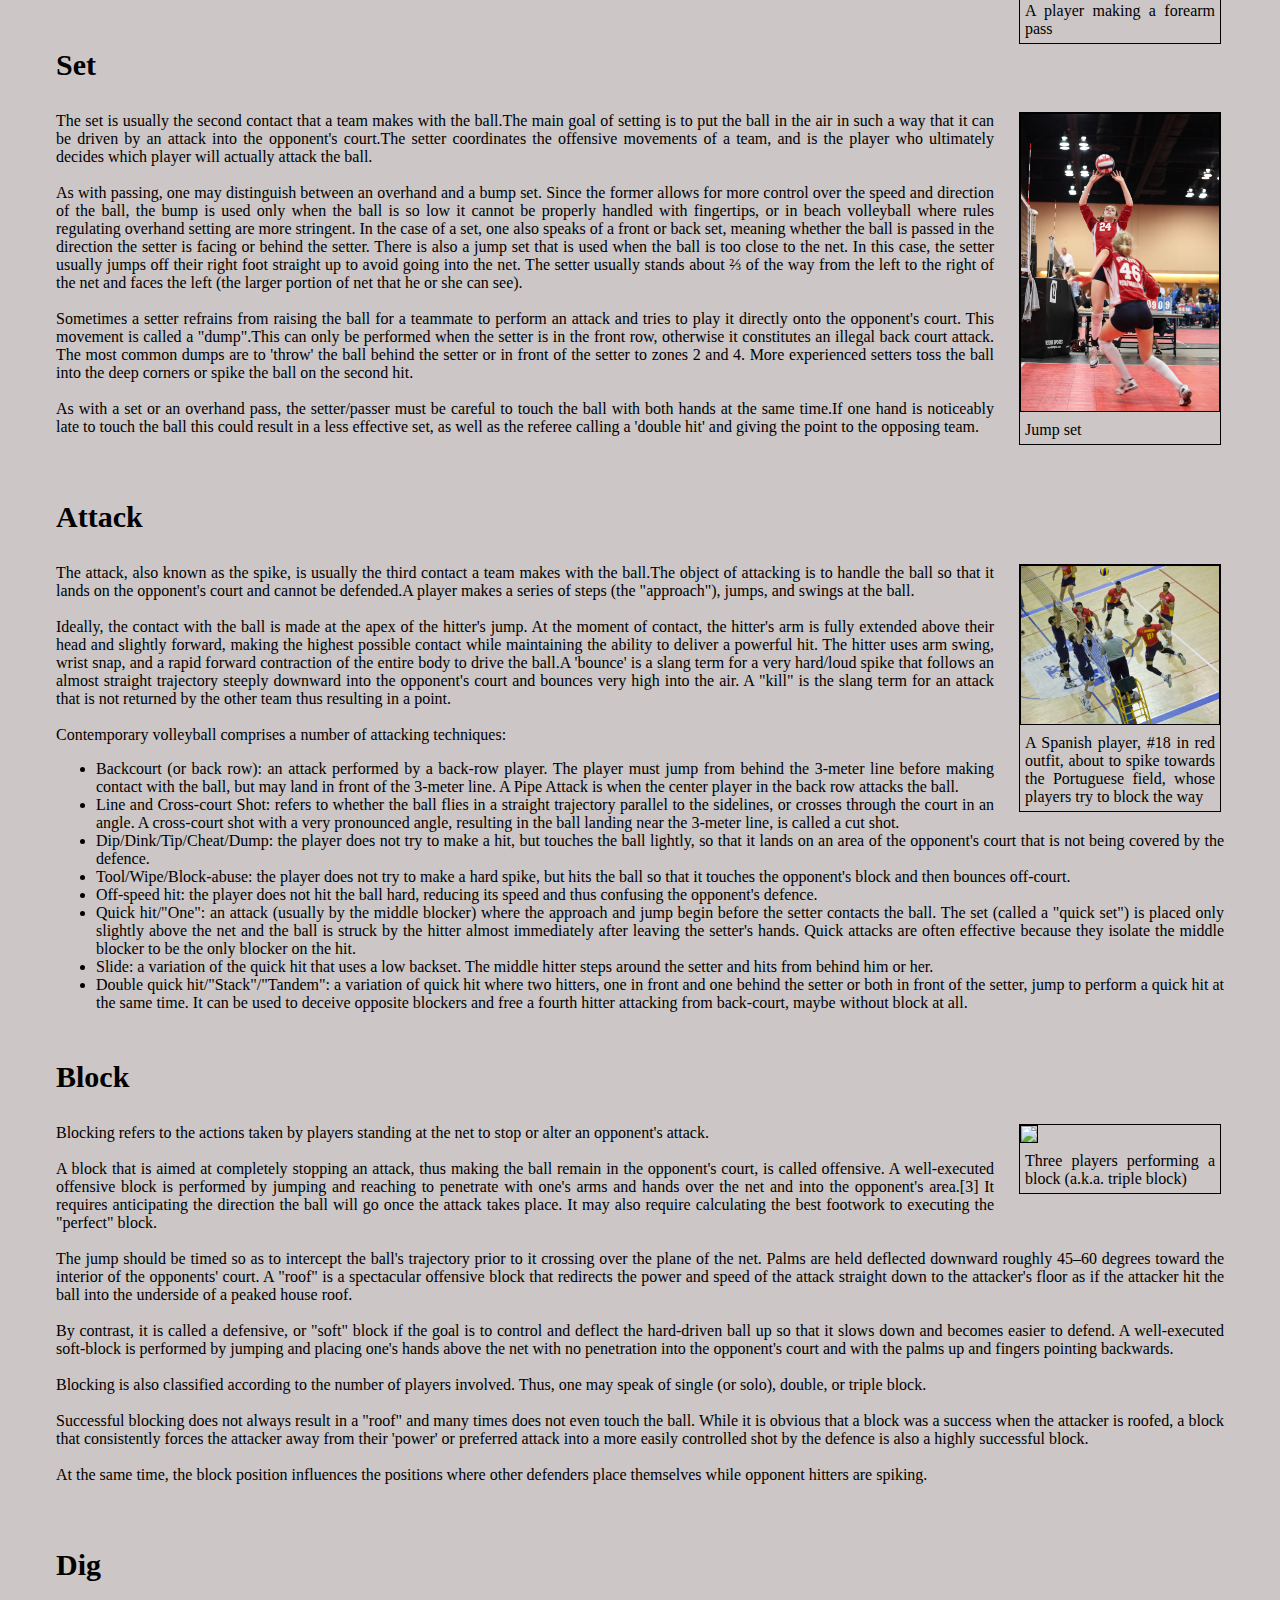
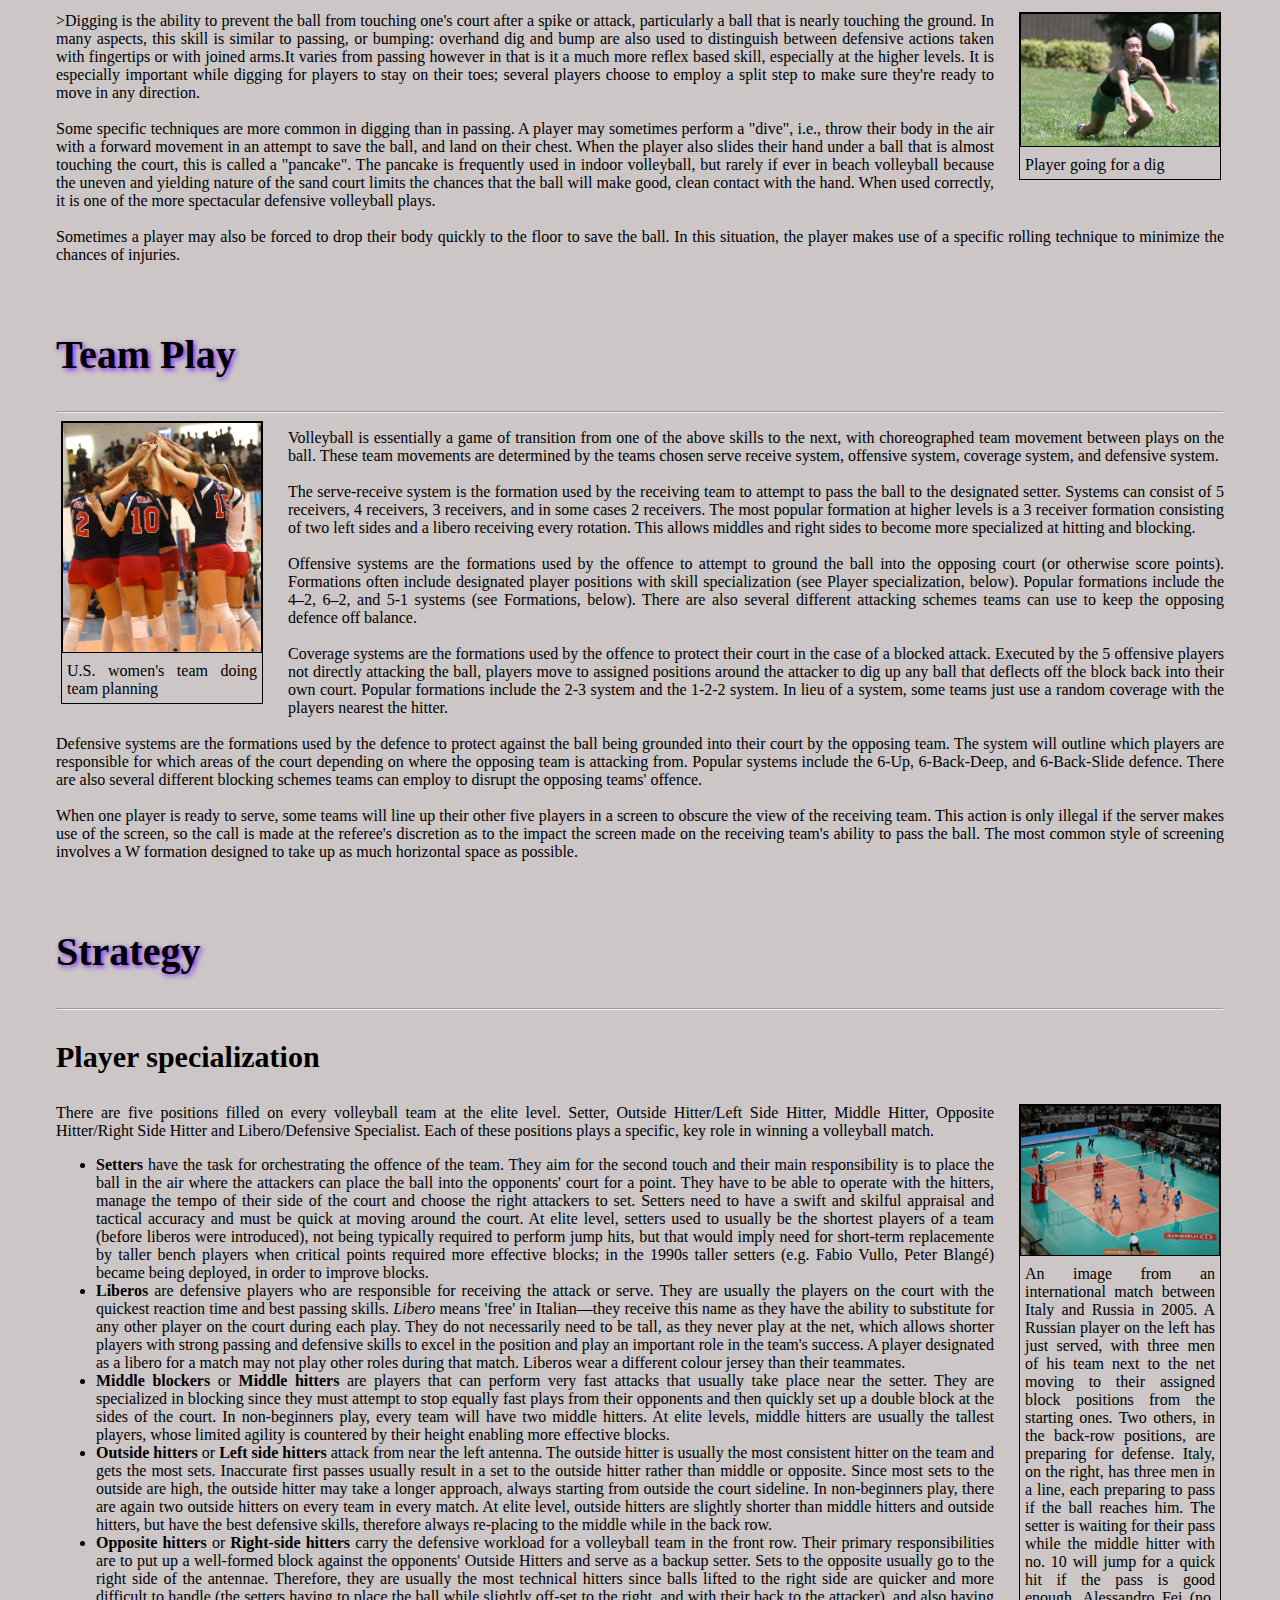
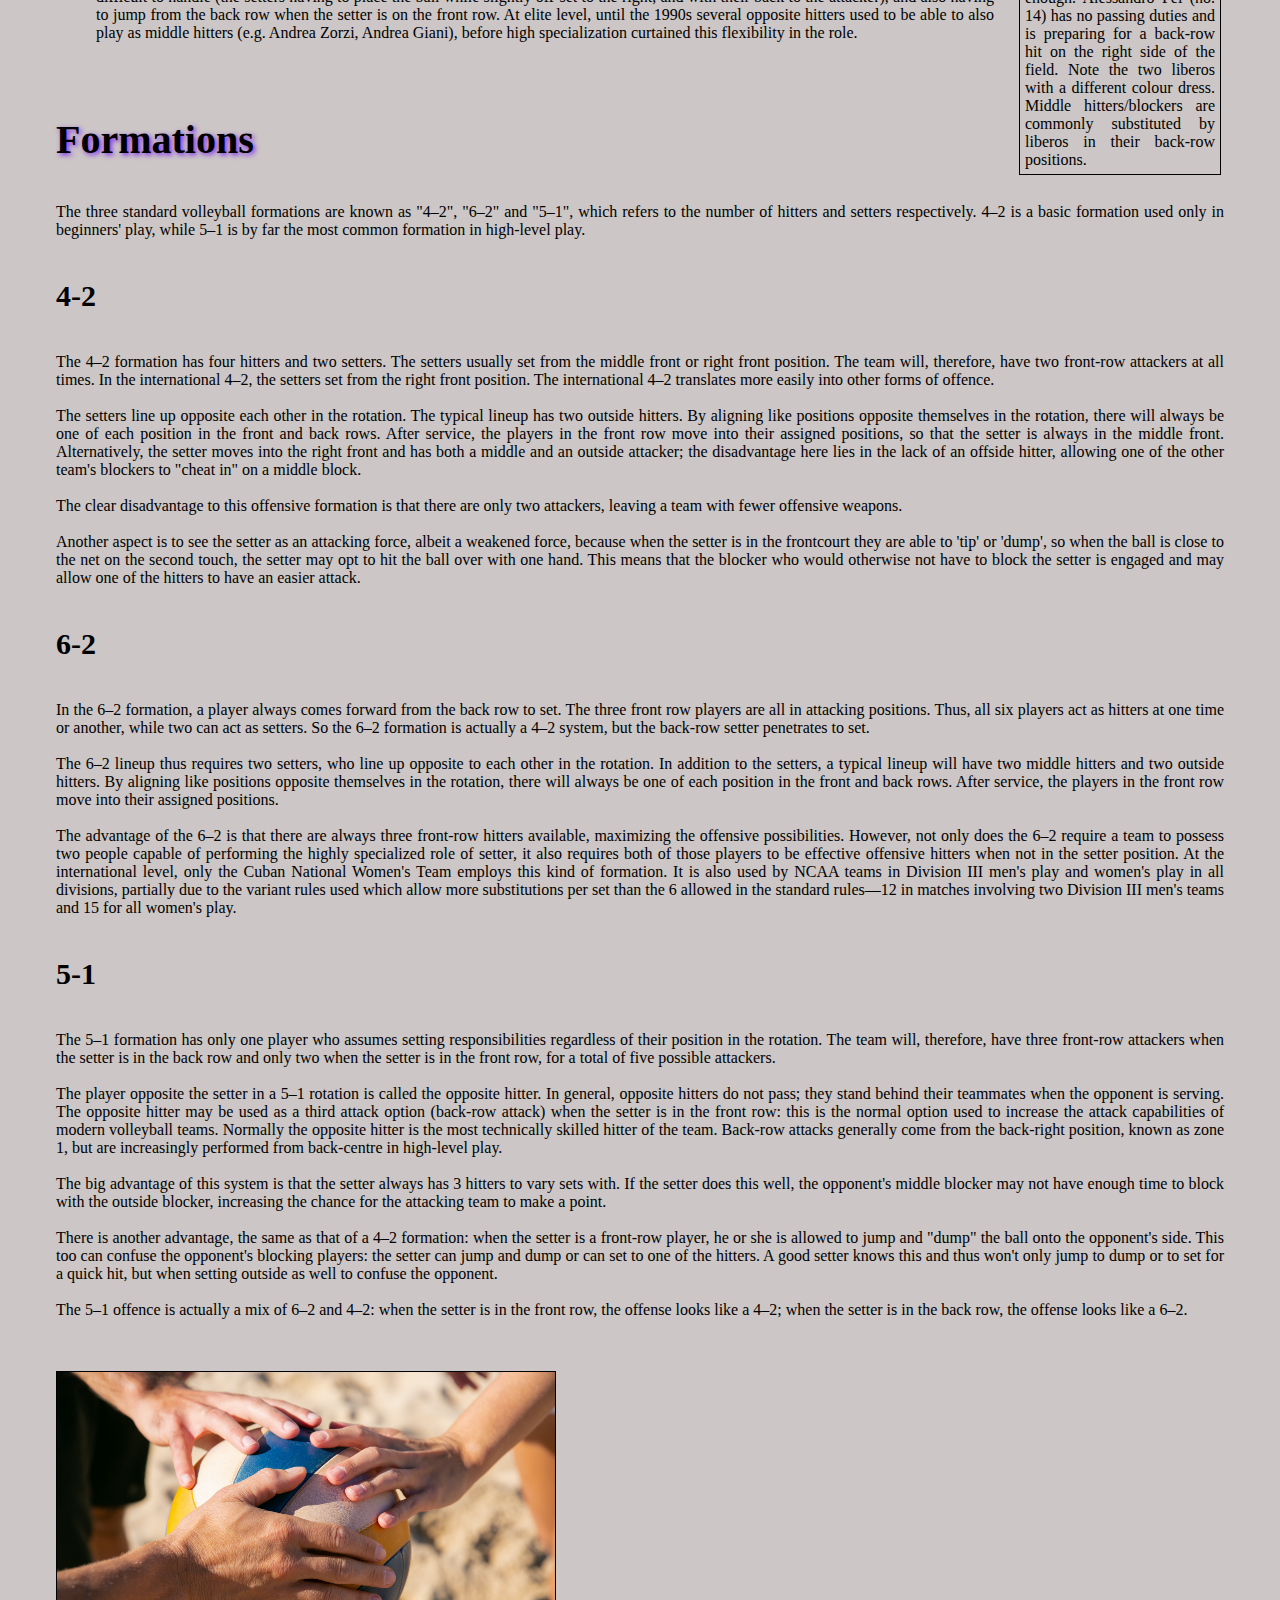
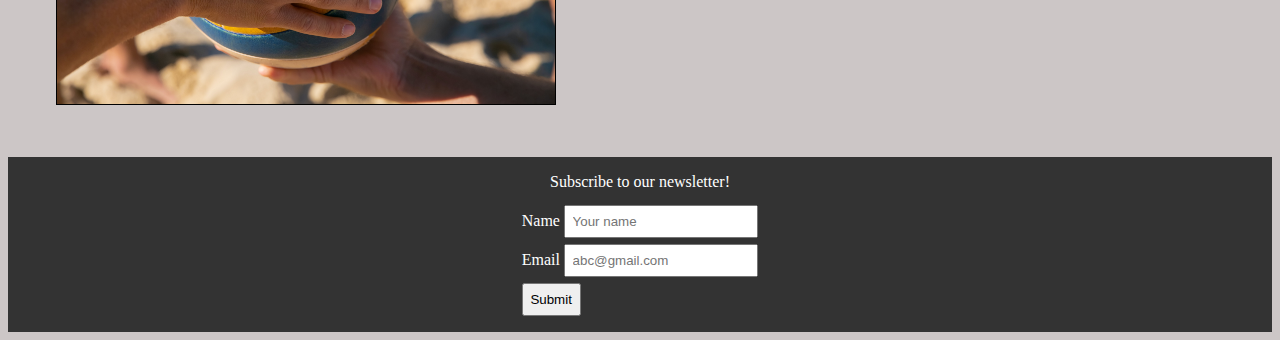
==== commit abf3e97f: "Added form and improved css" ====
--- a/index.html
+++ b/index.html
@@ -11,15 +11,15 @@
 </head>
 
 <body>
-<nav>
-    <ul>
-        <li><a class="active" href="#home">Home</a></li>
-        <li><a href="pictures.html">Pictures</a></li>
-        <li><a href="#news">News</a></li>
-        <li><a href="#contact">Contact</a></li>
-        <li><a href="#about">About</a></li>
-    </ul>
-</nav>
+    <nav>
+        <ul>
+            <li><a class="active" href="#home">Home</a></li>
+            <li><a href="pictures.html">Pictures</a></li>
+            <li><a href="#news">News</a></li>
+            <li><a href="#contact">Contact</a></li>
+            <li><a href="#about">About</a></li>
+        </ul>
+    </nav>
     <h1>My Favourite Game</h1>
     <img src="./volleyball_net.jpg" id="volley" width=800px>
     <div class="body">
@@ -68,8 +68,8 @@
         <h2 class="subhead">Origin</h2>
         <hr>
         <figure class="imgright">
-            <img src="./William_G._Morgan.jpg" width=200px>
-            <figcaption>William G.Morgan</figcaption>
+            <img src="./William_G._Morgan.jpg" class="border" width=200px>
+            <figcaption class="fix">William G.Morgan</figcaption>
         </figure>
         <p>In the winter of 1895, in Holyoke, Massachusetts (United States), William G. Morgan, a YMCA physical
             education
@@ -106,9 +106,9 @@
         <hr>
         <p>
         <figure class="imgright">
-            <img src="./VolleyballCourt.svg" width=300px height=400px>
-            <figcaption>Volleyball court</figcaption>
-        </figure> 
+            <img src="./VolleyballCourt.svg" class="border" width=200px height=300px>
+            <figcaption class="fix">Volleyball court</figcaption>
+        </figure>
         A volleyball court is 9 m × 18 m (29.5 ft × 59.1 ft), divided into equal square halves by a net with a width
         of one meter (39.4 in).[18] The top of the net is 2.43 m (7 ft 11+11⁄16 in) above the center of the court
         for men's competition, and 2.24 m (7 ft 4+3⁄16 in) for women's competition, varied for veterans and junior
@@ -120,10 +120,11 @@
         A line 3 m (9.8 ft) from and parallel to the net is considered the "attack line". This "3 meter" (or
         "10-foot") line divides the court into "back row" and "front row" areas (also back court and front
         court).These are in turn divided into 3 areas each: these are numbered as follows, starting from area
-        "1", which is the position of the serving player.<br>
-        <figure class="imgleft"><img src="./VolleyballRotation.svg" width=300px height=400px>
-            <figcaption>Rotation pattern</figcaption>
-        </figure>
+        "1", which is the position of the serving player.<br></p>
+        <p>
+        <figure class="imgleft"><img src="./VolleyballRotation.svg" class="border" width=200px height=300px>
+            <figcaption class="fix">Rotation pattern</figcaption>
+        </figure><br>
         After a team gains the serve (also known as siding out), its members must rotate in a clockwise direction, with
         the player previously in area "2" moving to area "1" and so on, with the player from area "1" moving to area
         "6".Each player rotates only one time after the team gains possession of the service; the next time each
@@ -137,6 +138,12 @@
         the court. A ball passing over the net must pass completely between the antennae (or their theoretical
         extensions to the ceiling) without contacting them.</p>
 
+        <h3>The ball</h3>
+        <p>FIVB regulations state that the ball must be spherical, made of leather or synthetic leather, have a
+            circumference of 65–67 cm (26–26 in), a weight of 260–280 g (9.2–9.9 oz) and an interior air pressure of
+            0.30–0.325 kg/cm2 0.30–0.325 kg/cm2 (4.27–4.62 psi). Other governing bodies have similar regulations.
+        </p>
+
         <h2 class="subhead">Skills</h2>
         <hr>
         <p>Competitive teams master six basic skills: serve, pass, set, attack, block and dig. Each of these skills
@@ -146,8 +153,8 @@
 
         <h3 class="skills">Serve</h3>
         <figure class="imgright">
-            <img src="./Volleyball_Sprungaufschlag.jpg" width=200px>
-            <figcaption>A player making a jump serve</figcaption>
+            <img src="./Volleyball_Sprungaufschlag.jpg" class="border" width=200px>
+            <figcaption class="fix">A player making a jump serve</figcaption>
         </figure>
         <p>A player stands behind the inline and serves the ball, in an attempt to drive it into the opponent's
             court.
@@ -212,8 +219,8 @@
 
         <p>
         <figure class="imgright">
-            <img src="./Volleyball_reception.jpg" width=200px>
-            <figcaption>A player making a forearm pass</figcaption>
+            <img src="./Volleyball_reception.jpg" class="border" width=200px>
+            <figcaption class="fix">A player making a forearm pass</figcaption>
         </figure> Also called reception, the pass is the attempt by a team to properly handle the opponent's serve
         or any form
         of
@@ -233,8 +240,8 @@
 
         <p>
         <figure class="imgright">
-            <img src="./Jump_Set.jpg" width=200px>
-            <figcaption>Jump set</figcaption>
+            <img src="./Jump_Set.jpg" class="border" width=200px>
+            <figcaption class="fix">Jump set</figcaption>
         </figure> The set is usually the second contact that a team makes with the ball.The main goal of setting is
         to put the
         ball in the air in such a way that it can be driven by an attack into the opponent's court.The setter
@@ -264,48 +271,41 @@
         As with a set or an overhand pass, the setter/passer must be careful to touch the ball with both hands at
         the
         same time.If one hand is noticeably late to touch the ball this could result in a less effective set, as
-        well as the referee calling a 'double hit' and giving the point to the opposing team.</p><br><br>
+        well as the referee calling a 'double hit' and giving the point to the opposing team.</p><br>
 
         <h3 class="skills">Attack</h3>
 
         <p>
         <figure class="imgright">
-            <img src="./Bilateral_España-Portugal_de_voleibol_-_02.jpg" width=200px>
-            <figcaption>A Spanish player, #18 in red outfit, about to spike towards the Portuguese field, whose
-                players
-                try
-                to
-                block the way</figcaption>
+            <img src="./Bilateral_España-Portugal_de_voleibol_-_02.jpg" class="border" width=200px>
+            <figcaption class="fix"> A Spanish player, #18 in red outfit, about to spike towards the Portuguese field,
+                whose
+                players try to block the way</figcaption>
         </figure> The attack, also known as the spike, is usually the third contact a team makes with the ball.The
-        object of
-        attacking is to handle the ball so that it lands on the opponent's court and cannot be defended.A player
+        object of attacking is to handle the ball so that it lands on the opponent's court and cannot be defended.A
+        player
         makes a series of steps (the "approach"), jumps, and swings at the ball.<br><br>
 
         Ideally, the contact with the ball is made at the apex of the hitter's jump. At the moment of contact, the
         hitter's arm is fully extended above their head and slightly forward, making the highest possible contact
-        while
-        maintaining the ability to deliver a powerful hit. The hitter uses arm swing, wrist snap, and a rapid
-        forward
-        contraction of the entire body to drive the ball.A 'bounce' is a slang term for a very hard/loud spike that
+        while maintaining the ability to deliver a powerful hit. The hitter uses arm swing, wrist snap, and a rapid
+        forward contraction of the entire body to drive the ball.A 'bounce' is a slang term for a very hard/loud spike
+        that
         follows an almost straight trajectory steeply downward into the opponent's court and bounces very high into
-        the
-        air. A "kill" is the slang term for an attack that is not returned by the other team thus resulting in a
+        the air. A "kill" is the slang term for an attack that is not returned by the other team thus resulting in a
         point.<br><br>
 
         Contemporary volleyball comprises a number of attacking techniques:</p>
         <ul>
             <li>Backcourt (or back row): an attack performed by a back-row player. The player must jump from behind
-                the
-                3-meter line before making contact with the ball, but may land in front of the 3-meter line. A Pipe
+                the 3-meter line before making contact with the ball, but may land in front of the 3-meter line. A Pipe
                 Attack
                 is when the center player in the back row attacks the ball.</li>
             <li>Line and Cross-court Shot: refers to whether the ball flies in a straight trajectory parallel to the
                 sidelines, or crosses through the court in an angle. A cross-court shot with a very pronounced
-                angle,
-                resulting in the ball landing near the 3-meter line, is called a cut shot.</li>
+                angle, resulting in the ball landing near the 3-meter line, is called a cut shot.</li>
             <li>Dip/Dink/Tip/Cheat/Dump: the player does not try to make a hit, but touches the ball lightly, so
-                that it
-                lands on an area of the opponent's court that is not being covered by the defence.</li>
+                that it lands on an area of the opponent's court that is not being covered by the defence.</li>
             <li>Tool/Wipe/Block-abuse: the player does not try to make a hard spike, but hits the ball so that it
                 touches
                 the opponent's block and then bounces off-court.</li>
@@ -313,32 +313,27 @@
                 opponent's
                 defence.</li>
             <li>Quick hit/"One": an attack (usually by the middle blocker) where the approach and jump begin before
-                the
-                setter contacts the ball. The set (called a "quick set") is placed only slightly above the net and
-                the
-                ball
-                is struck by the hitter almost immediately after leaving the setter's hands. Quick attacks are often
+                the setter contacts the ball. The set (called a "quick set") is placed only slightly above the net and
+                the ball is struck by the hitter almost immediately after leaving the setter's hands. Quick attacks are
+                often
                 effective because they isolate the middle blocker to be the only blocker on the hit.</li>
             <li>Slide: a variation of the quick hit that uses a low backset. The middle hitter steps around the
-                setter
-                and
-                hits from behind him or her.</li>
+                setter and hits from behind him or her.</li>
             <li>Double quick hit/"Stack"/"Tandem": a variation of quick hit where two hitters, one in front and one
-                behind
-                the setter or both in front of the setter, jump to perform a quick hit at the same time. It can be
-                used
-                to
-                deceive opposite blockers and free a fourth hitter attacking from back-court, maybe without block at
+                behind the setter or both in front of the setter, jump to perform a quick hit at the same time. It can
+                be
+                used to deceive opposite blockers and free a fourth hitter attacking from back-court, maybe without
+                block at
                 all.
-            </li>
+            </li><br>
         </ul>
 
         <h3 class="skills">Block</h3>
 
         <p>
         <figure class="imgright">
-            <img src="./Triple_block_.jpg" width=200px>
-            <figcaption>Three players performing a block (a.k.a. triple block)</figcaption>
+            <img src="./Triple_block_.jpg" class="border" width=200px>
+            <figcaption class="fix"> Three players performing a block (a.k.a. triple block)</figcaption>
         </figure>Blocking refers to the actions taken by players standing at the net to stop or alter an opponent's
         attack.<br><br>
 
@@ -377,11 +372,11 @@
         At the same time, the block position influences the positions where other defenders place themselves while
         opponent hitters are spiking.</p><br>
 
-        <h3 class="subhead">Dig</h3>
+        <h3 class="skills">Dig</h3>
         <p>
         <figure class="imgright">
-            <img src="./Volleyball_dig.jpg" width=200px>
-            <figcaption>Player going for a dig</figcaption>
+            <img src="./Volleyball_dig.jpg" class="border" width=200px>
+            <figcaption class="fix">Player going for a dig</figcaption>
         </figure>>Digging is the ability to prevent the ball from touching one's court after a spike or attack,
         particularly a
         ball
@@ -408,9 +403,9 @@
 
         <h2 class="subhead">Team Play</h2>
         <hr>
-        <figure>
-            <img src="./U.S._Womens_Volleyball_team_CISM_2007.jpg" width=200px>
-            <figcaption>U.S. women's team doing team planning</figcaption>
+        <figure class="imgleft">
+            <img src="./U.S._Womens_Volleyball_team_CISM_2007.jpg" class="border" width=200px>
+            <figcaption class="fix">U.S. women's team doing team planning</figcaption>
         </figure>
         <p>Volleyball is essentially a game of transition from one of the above skills to the next, with
             choreographed
@@ -476,8 +471,9 @@
         <hr>
         <h3 class="skills">Player specialization</h3>
         <figure class="imgright">
-            <img src="./Europei_di_pallavolo_2005_-_Italia-Russia.jpg" width=200px>
-            <figcaption>An image from an international match between Italy and Russia in 2005. A Russian player on
+            <img src="./Europei_di_pallavolo_2005_-_Italia-Russia.jpg" class="border" width=200px>
+            <figcaption class="fix">An image from an international match between Italy and Russia in 2005. A Russian
+                player on
                 the
                 left
                 has
@@ -710,7 +706,18 @@
             The 5–1 offence is actually a mix of 6–2 and 4–2: when the setter is in the front row, the offense looks
             like a
             4–2; when the setter is in the back row, the offense looks like a 6–2.</p><br><br>
-        <img src="./volleyball_hand.jpg" width=500px>
+        <img src="./volleyball_hand.jpg" class="border" width=500px>
+    </div>
+    <div class="footer">
+        <div class="title">Subscribe to our newsletter!</div>
+        <form class="form">
+            <label>Name</label>
+            <input type="text" class="Name" placeholder="Your name"><br>
+            <label>Email</label>
+            <input type="email" placeholder="abc@gmail.com"><br>
+            <input type="submit" class="button" value="Submit"><br>
+        </form>
+        </div>
     </div>
 </body>
 
--- a/index.css
+++ b/index.css
@@ -46,6 +46,11 @@
     font-size: 70px;
 }
 
+h3{
+    font-family: Georgia, serif;
+    font-size: 30px;
+}
+
 img#volley{
     border: 10px solid black;
     display: block;
@@ -61,6 +66,7 @@
 body{
     
     background-color: rgb(204, 198, 198);
+    text-align: justify;
 }
 
 h2#heading{
@@ -74,6 +80,7 @@
 .subhead{
   font-family: Georgia, serif;
   font-size: 40px;
+  text-shadow: 2px 2px 5px rgb(126, 40, 238);
 }
 
 .skills{
@@ -86,12 +93,55 @@
 }
 .imgright{
   float: right;
+  margin: 0px 3px 15px 25px ;
+  border: 1px solid black;
   
-  margin: 0px 3px 0px 15px ;
+}
+
+.fix{
+  width: 200px;
+  padding: 5px;
+  overflow: auto;
+  text-align: justify;
 }
 
 .imgleft{
-  margin-right:10px;
-  margin-left: 5px;
+  float: left;
+  margin: 0px 25px 15px 5px;
+  border: 1px solid black;
 }
 
+.border{
+  border: 1px solid black;
+}
+
+.footer{
+	width: 100%;
+	padding: 1em;
+	display: flex;
+	flex-direction: column;
+	align-items: center;
+	background-color: #333;
+	color: white;
+}
+.title{
+	color:white;
+	text-align: center;
+	padding-bottom: 0.5em;
+}
+input{
+	padding: 0.5em;
+	margin-top: 0.5em;
+}
+
+@media (max-width: 768){
+	.item-tile{
+		width: 100%;
+	}
+}
+​
+@media screen and (min-width: 769px){
+	.item-tile{
+		width: 30%;
+	}
+}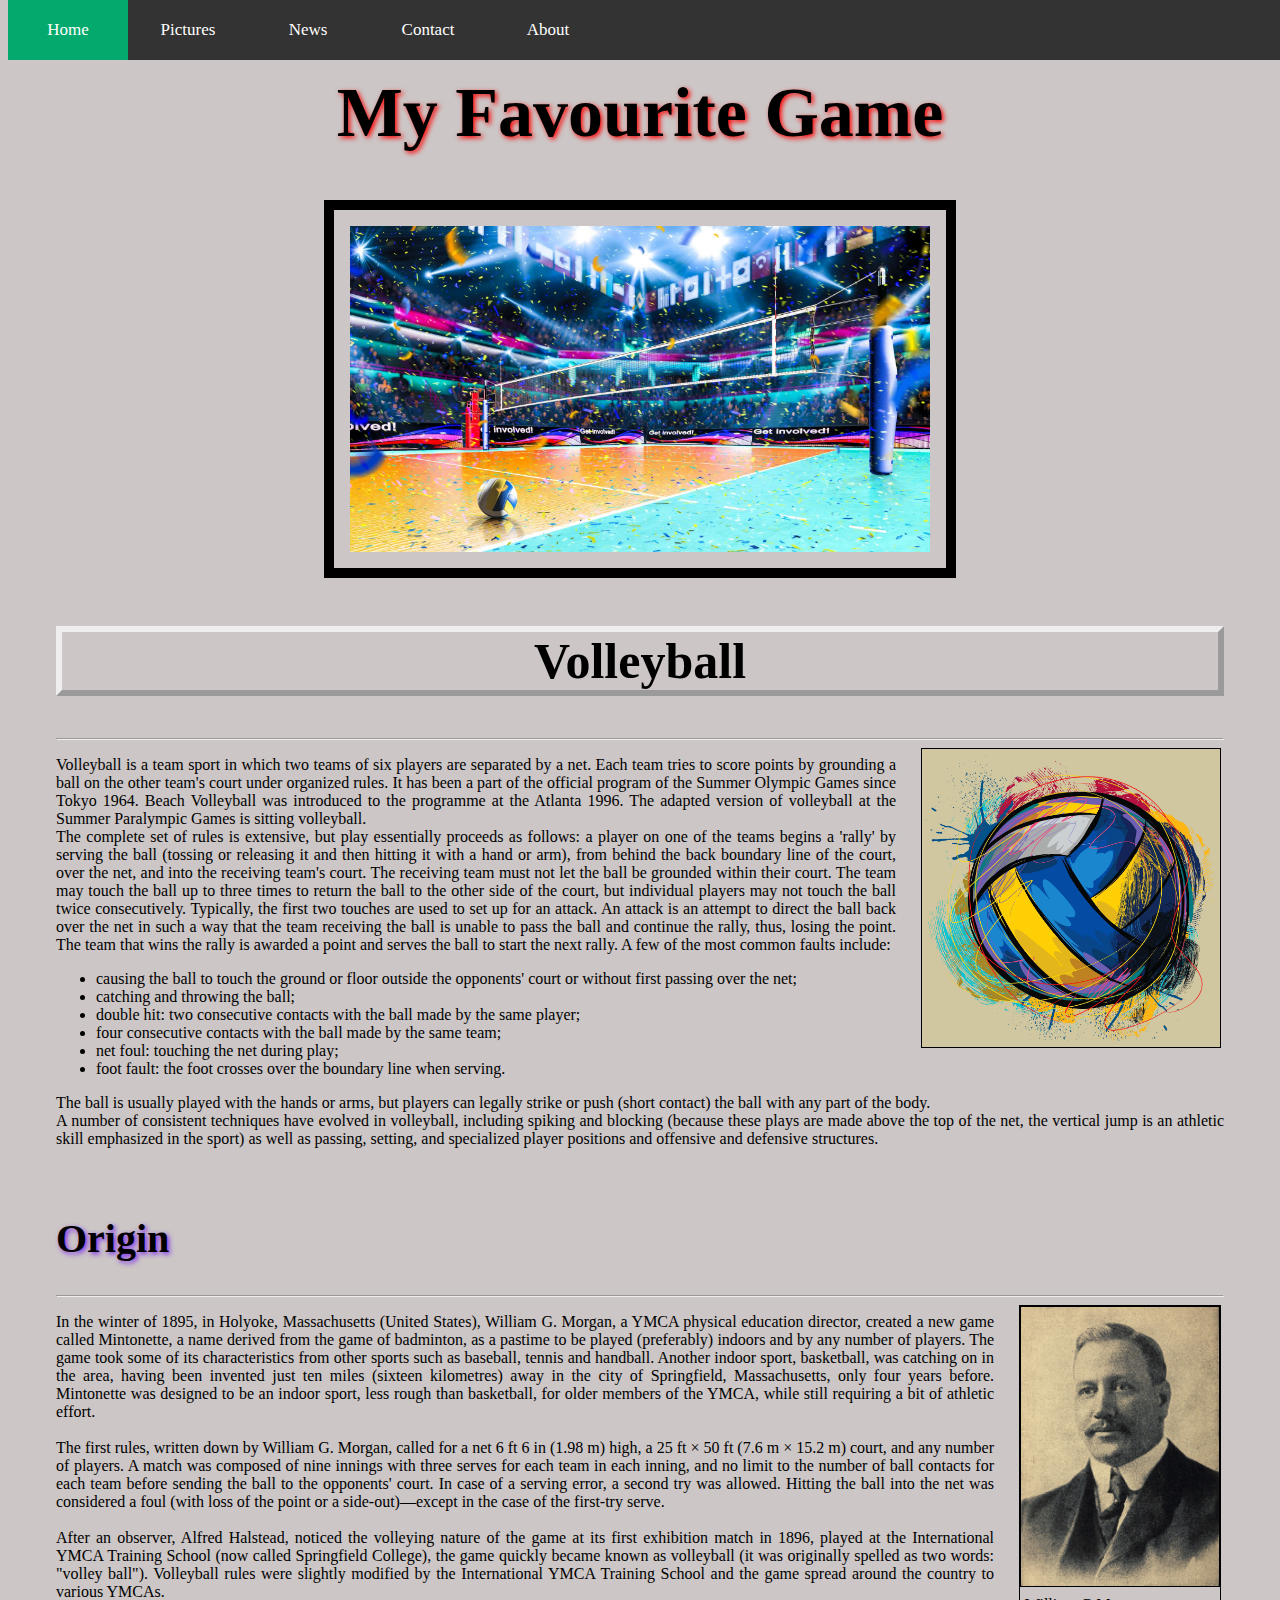
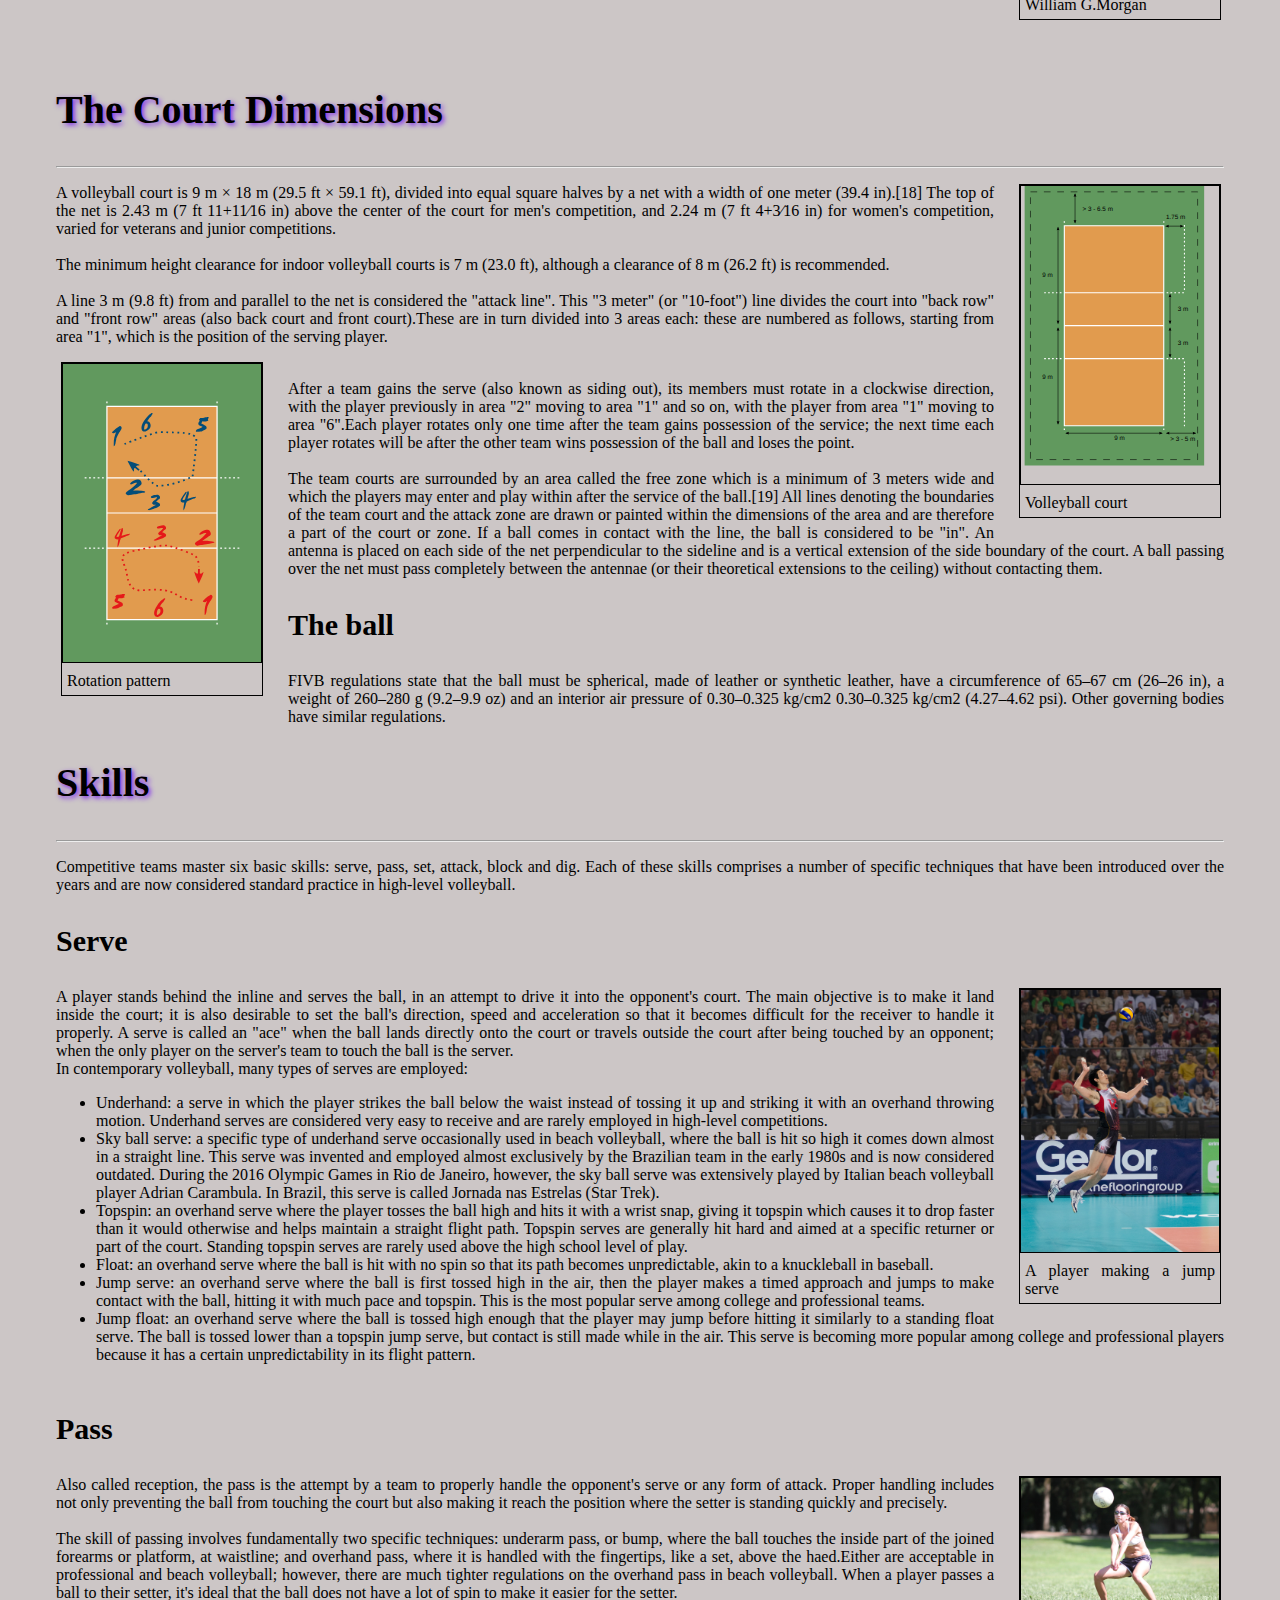
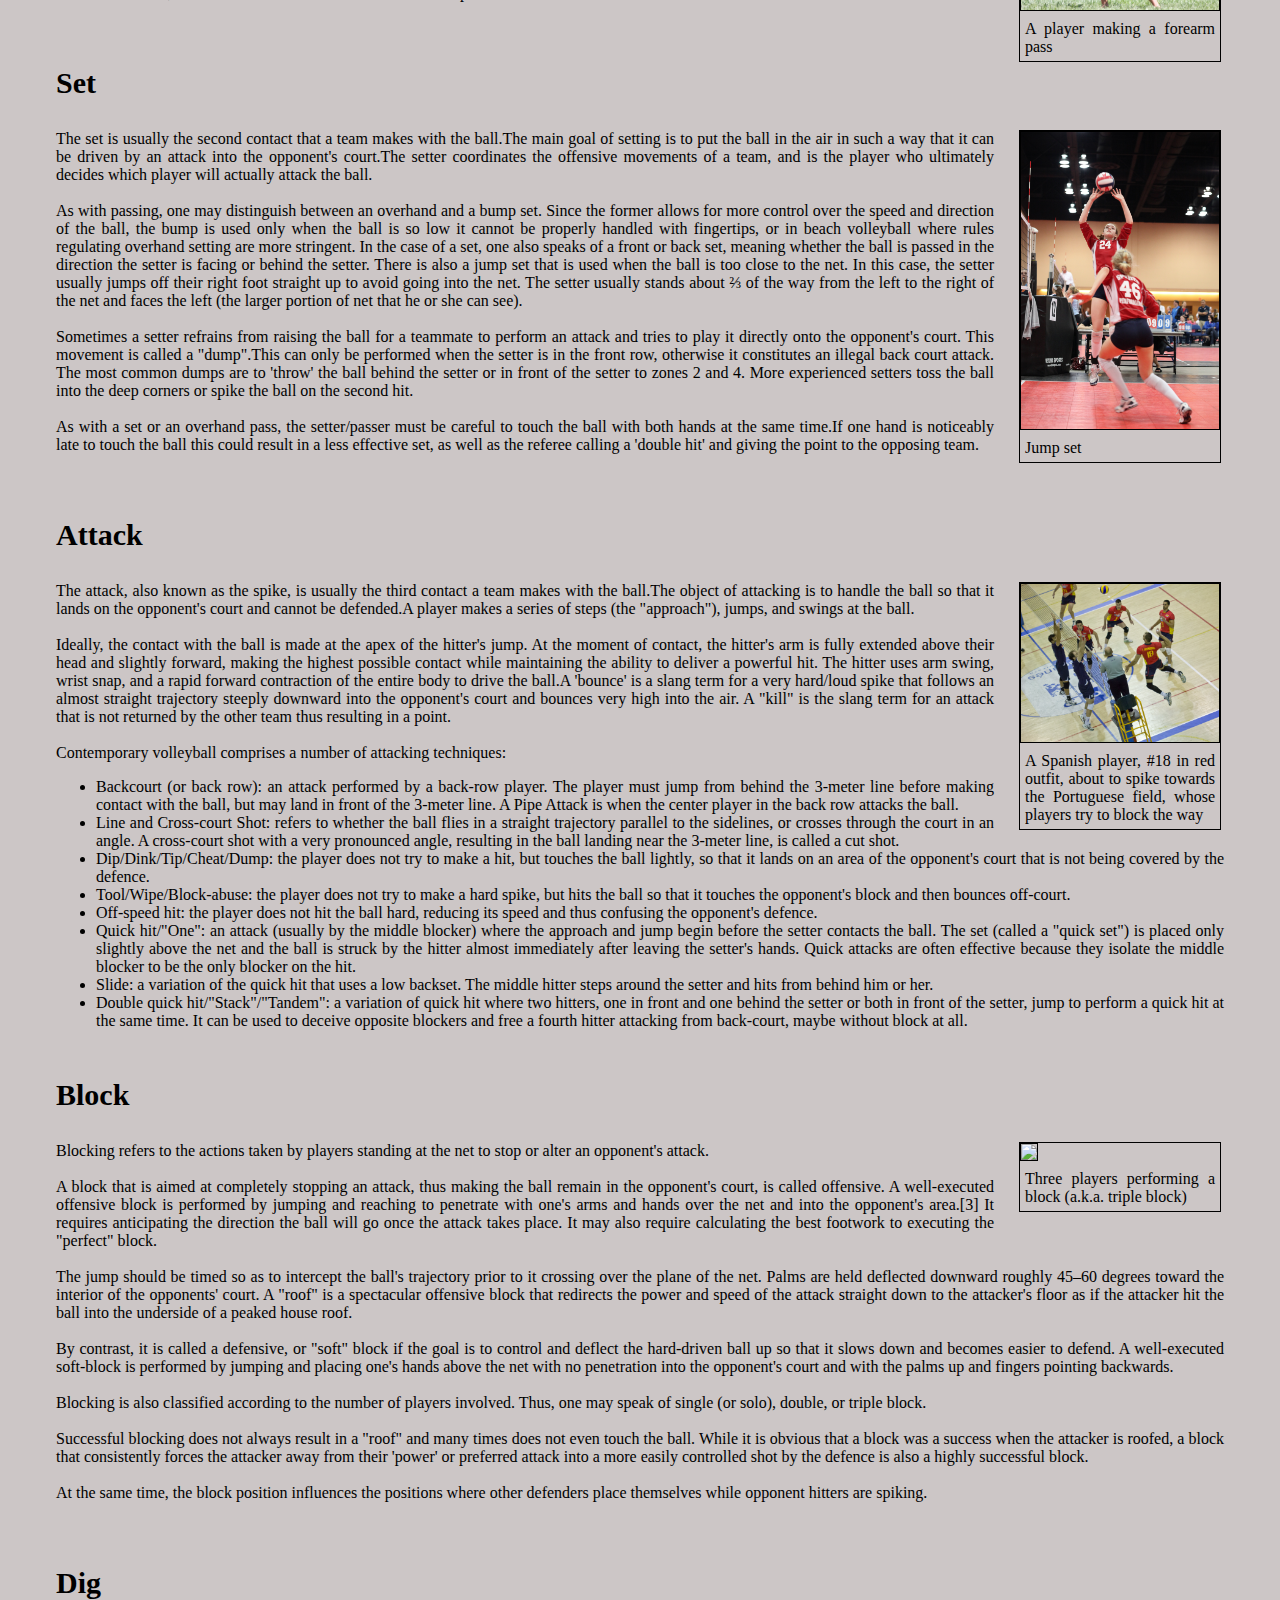
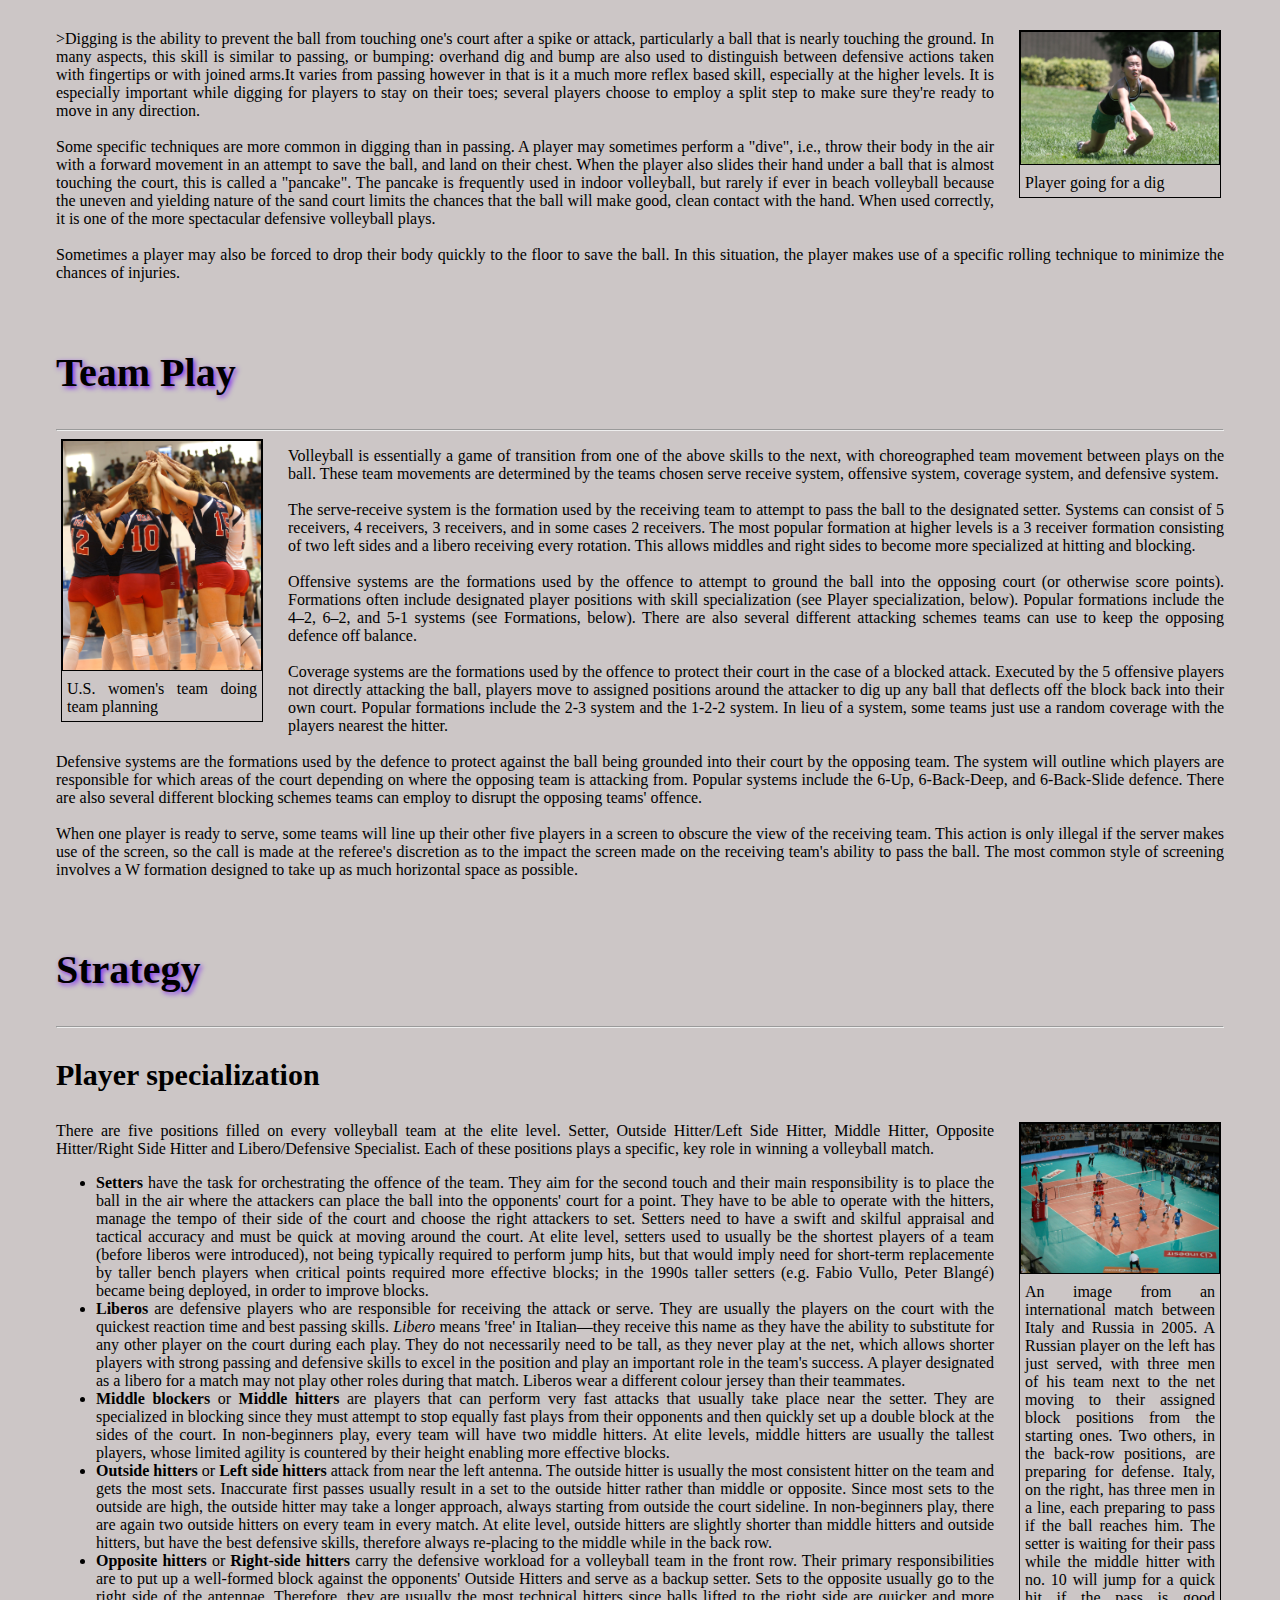
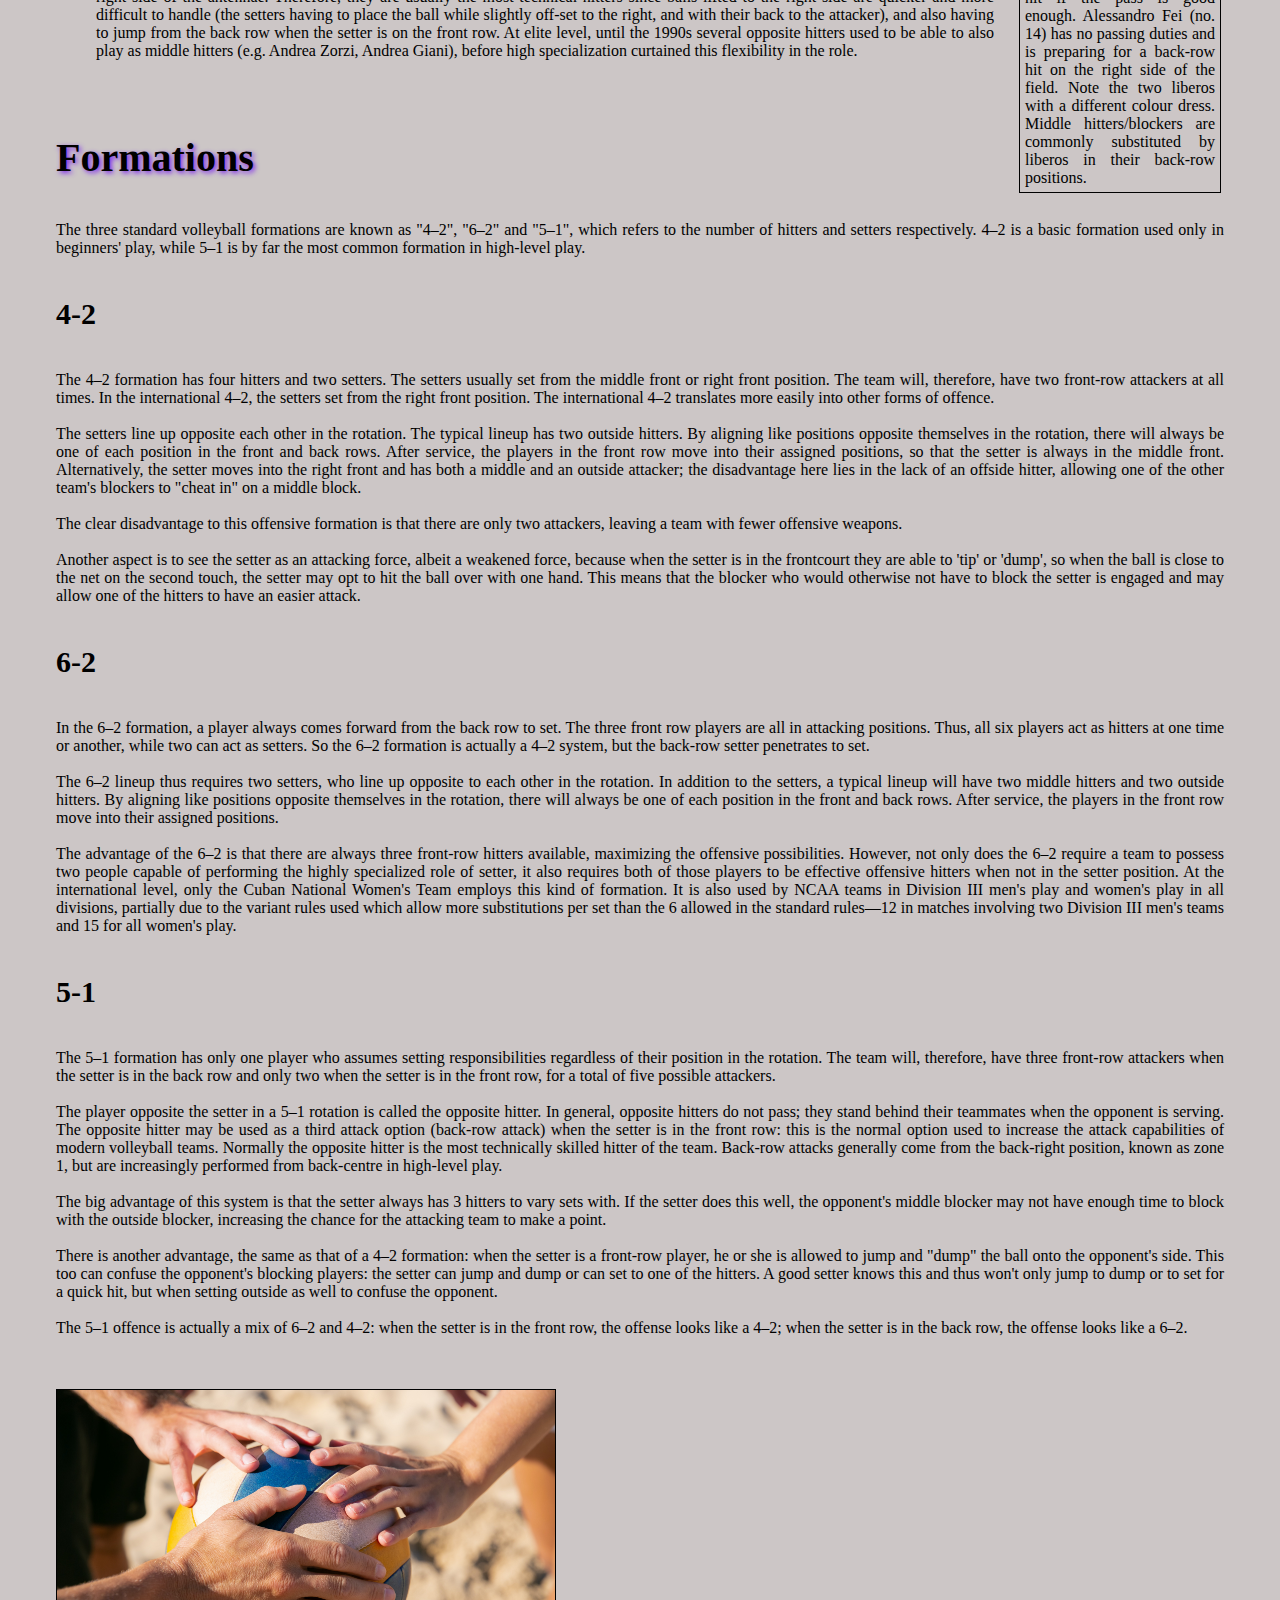
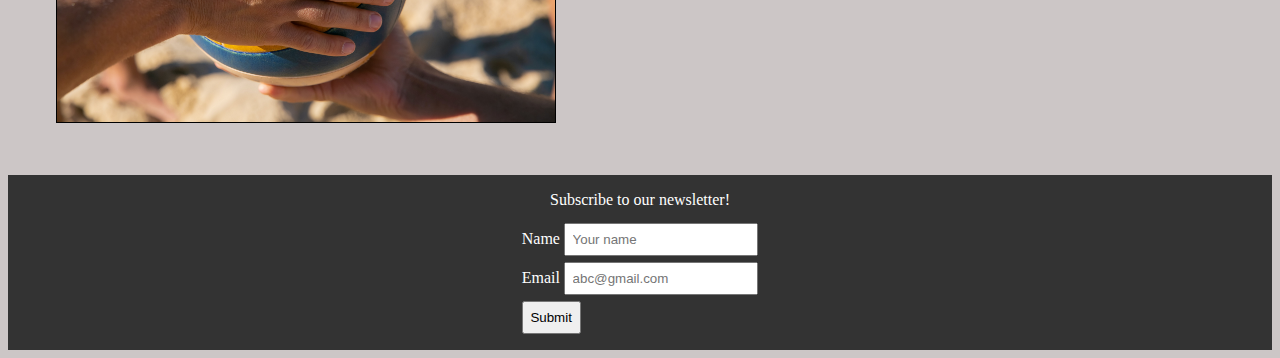
==== commit 10eb21d5: "Test file added" ====
--- a/index.html
+++ b/index.html
@@ -19,7 +19,7 @@
             <li><a href="#contact">Contact</a></li>
             <li><a href="#about">About</a></li>
         </ul>
-    </nav>
+    </nav><br>
     <h1>My Favourite Game</h1>
     <img src="./volleyball_net.jpg" id="volley" width=800px>
     <div class="body">
@@ -719,6 +719,7 @@
         </form>
         </div>
     </div>
+   
 </body>
 
 </html>--- a/index.css
+++ b/index.css
@@ -1,43 +1,41 @@
 *{
   box-sizing: border-box;
 }
-
-
 nav {
-    width: 100%;
-    overflow: auto;
-  }
+  width: 100%;
+  overflow: auto;
+}
 nav ul{
-    list-style-type: none;
-    margin: 0;
-    padding: 0;
-    position: fixed;
-    top: 0;
-    width: 100%;
-    overflow: hidden;
-    background-color: #333;
+  list-style-type: none;
+  margin: 0;
+  padding: 0;
+  position: fixed;
+  top: 0;
+  width: 100%;
+  overflow: hidden;
+  background-color: #333;
 } 
 nav li {
-    float: left;
-  }
-  
+  float: left;
+}
+
 nav a {
-    width: 120px;
-    display: block;
-    color: white;
-    text-align: center;
-    padding: 20px 10px;
-    text-decoration: none;
-    font-size: 17px;
-  }
-  
+  width: 120px;
+  display: block;
+  color: white;
+  text-align: center;
+  padding: 20px 10px;
+  text-decoration: none;
+  font-size: 17px;
+}
+
 nav a:hover:not(.active) {
-   background-color: #111;
-  }
-  
+ background-color: #111;
+}
+
 .active {
-    background-color: #04AA6D;
-  }
+  background-color: #04AA6D;
+}
 
 h1{
     text-shadow: 2px 2px 5px red;
@@ -58,13 +56,11 @@
     margin-right: auto;
     width: 50%;
     padding: 1em;
-  
 }
 .body{
     margin: 3em;
 }
 body{
-    
     background-color: rgb(204, 198, 198);
     text-align: justify;
 }
@@ -87,10 +83,11 @@
   font-family: Georgia, serif;
   font-size: 30px;
 }
+
 p{
-  
   font-size: 16px;
 }
+
 .imgright{
   float: right;
   margin: 0px 3px 15px 25px ;
@@ -133,15 +130,16 @@
 	padding: 0.5em;
 	margin-top: 0.5em;
 }
+@media (max-width: 800px) {
+  *{
+    
+    max-width: 50%;
+  }
+}
+@media (max-width: 600px) {
+  *{
+    
+    max-width: 100%;
+  }
+}
 
-@media (max-width: 768){
-	.item-tile{
-		width: 100%;
-	}
-}
-​
-@media screen and (min-width: 769px){
-	.item-tile{
-		width: 30%;
-	}
-}